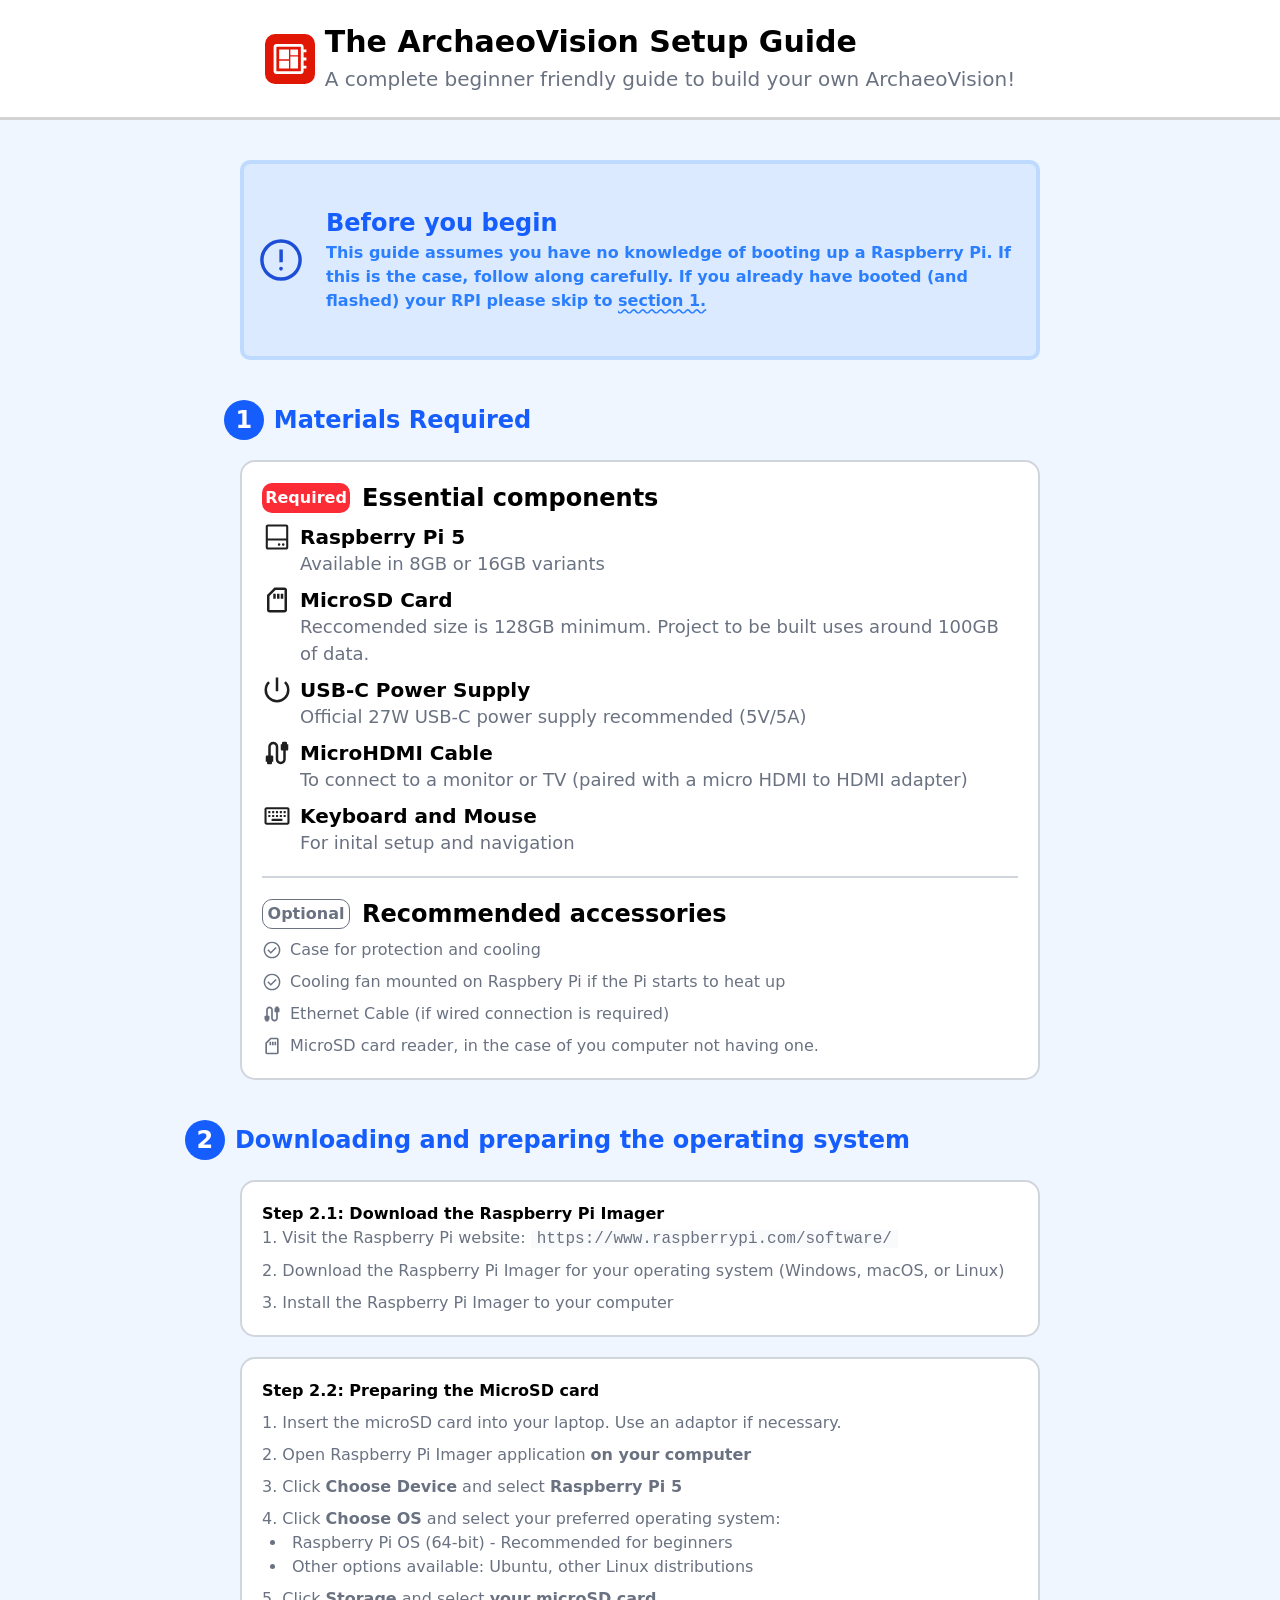
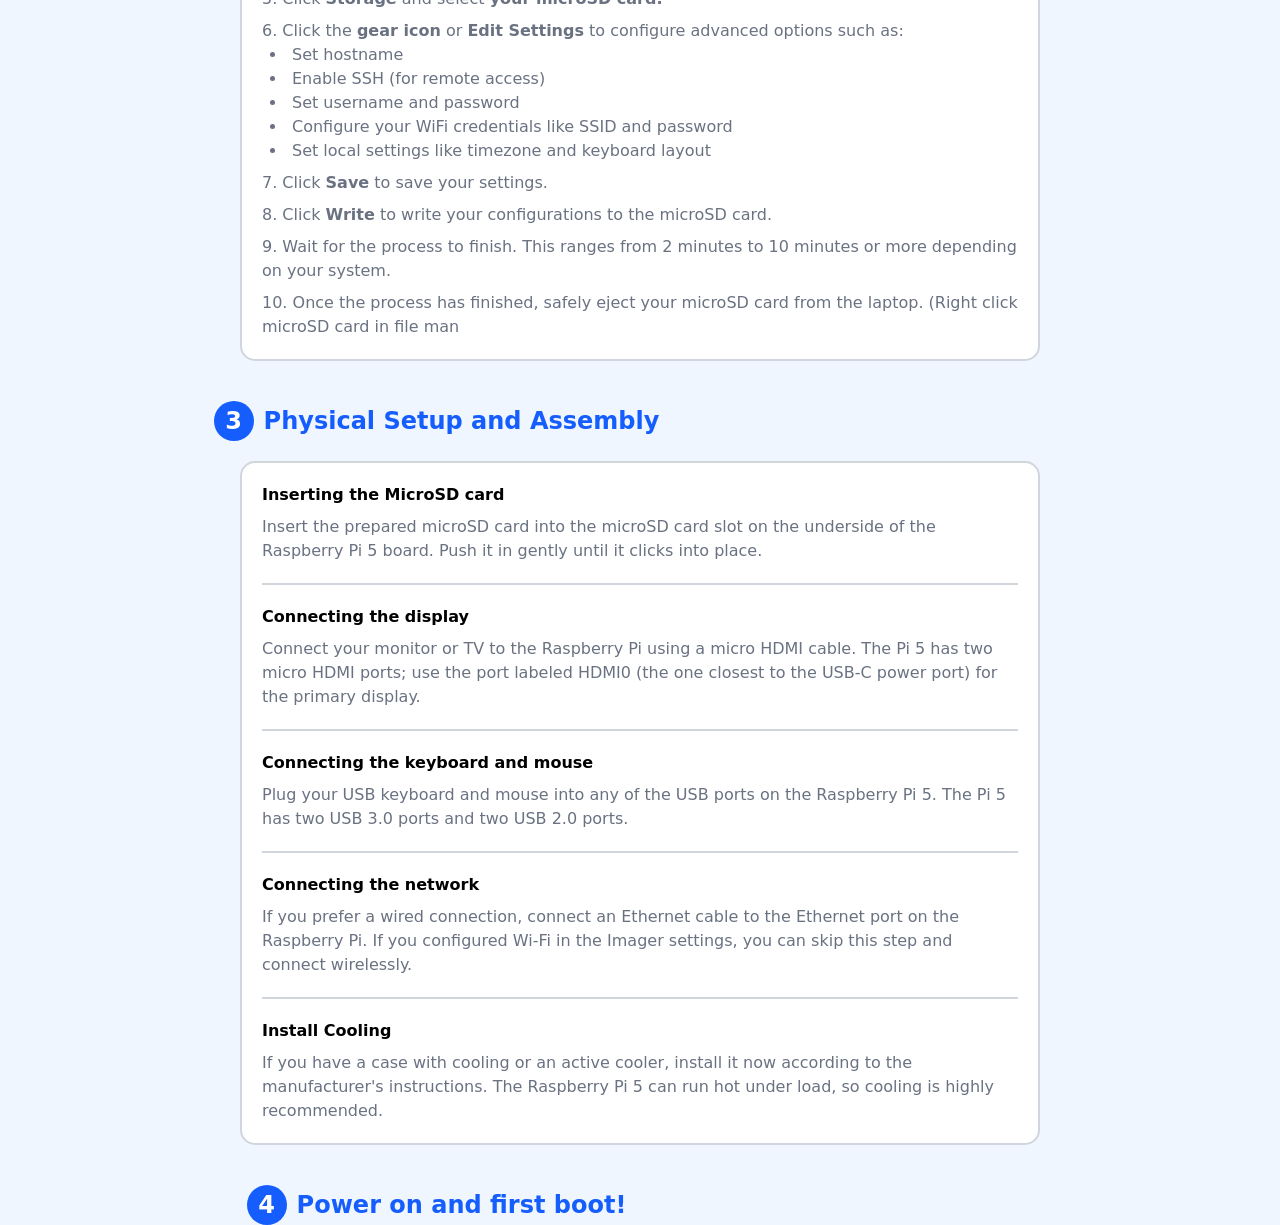
==== index.html @ 7b5d8ba5 "step 2 and 3 finished" ====
<!DOCTYPE html>
<html lang="en">
<head>
    <meta charset="UTF-8">
    <meta name="viewport" content="width=device-width, initial-scale=1.0">
    <title>RPI Setup Guide</title>
    <link rel="stylesheet" href="./output.css">
</head>
<body class="m-0 box-border bg-blue-50">
   <div class="flex flex-row gap-2.5 items-center justify-center bg-white shadow-group h-30">
        <div class="flex flex-row gap-2.5">
            <div class="icon">
                <svg xmlns="http://www.w3.org/2000/svg" height="40px" viewBox="0 -960 960 960" width="40px" fill="white"><path d="M153.33-120q-27 0-46.83-19.83-19.83-19.84-19.83-46.84v-586.66q0-27 19.83-46.84Q126.33-840 153.33-840H740q27 0 46.83 19.83 19.84 19.84 19.84 46.84v66.66h66.66V-640h-66.66v126.67h66.66v66.66h-66.66V-320h66.66v66.67h-66.66v66.66q0 27-19.84 46.84Q767-120 740-120H153.33Zm0-66.67H740v-586.66H153.33v586.66ZM220-253.33h235.33V-440H220v186.67Zm268.67-317.34h184.66v-136H488.67v136ZM220-473.33h235.33v-233.34H220v233.34Zm268.67 220h184.66v-284H488.67v284Zm-335.34-520v586.66-586.66Z"/></svg>
            </div>
            <div class="flex-col gap-0">
                <h1 class="mb-1.25 font-bold text-2xl md:text-3xl ">The ArchaeoVision Setup Guide</h1>
                <h3 class="text-gray-500 md:text-xl text-lg">A complete beginner friendly guide to build your own ArchaeoVision!</h3>
            </div>
        </div>
   </div>
   <div class="flex flex-col items-center ml-auto mr-auto mt-10" >
        <div class="bg-blue-100 md:w-200 w-175 h-50 border-blue-200 border-4 rounded-[10px] flex flex-col justify-center pl-3 pr-3">
            <div class="flex flex-row gap-5">
                <div class="flex flex-col items-center justify-center">
                    <svg xmlns="http://www.w3.org/2000/svg" height="50px" viewBox="0 -960 960 960" width="50px" fill="#1d4ed8"><path d="M505.17-290.15q10.16-10.16 10.16-25.17 0-15.01-10.15-25.18-10.16-10.17-25.17-10.17-15.01 0-25.18 10.16-10.16 10.15-10.16 25.17 0 15.01 10.15 25.17Q464.98-280 479.99-280q15.01 0 25.18-10.15Zm-56.5-145.18h66.66V-684h-66.66v248.67ZM480.18-80q-82.83 0-155.67-31.5-72.84-31.5-127.18-85.83Q143-251.67 111.5-324.56T80-480.33q0-82.88 31.5-155.78Q143-709 197.33-763q54.34-54 127.23-85.5T480.33-880q82.88 0 155.78 31.5Q709-817 763-763t85.5 127Q880-563 880-480.18q0 82.83-31.5 155.67Q817-251.67 763-197.46q-54 54.21-127 85.84Q563-80 480.18-80Zm.15-66.67q139 0 236-97.33t97-236.33q0-139-96.87-236-96.88-97-236.46-97-138.67 0-236 96.87-97.33 96.88-97.33 236.46 0 138.67 97.33 236 97.33 97.33 236.33 97.33ZM480-480Z"/></svg>   
                </div>
                <div class="flex flex-col gap-0.5">
                    <p class="font-bold text-blue-600 md:text-2xl text-xl text-left">Before you begin</p>
                    <p class="font-semibold text-blue-500 ">This guide assumes you have no knowledge of booting up a Raspberry Pi. If this is the case, follow along carefully. If you already have booted (and flashed) your RPI please skip to <span class="underline decoration-wavy underline-offset-2 hover:underline-offset-8 scale-100 hover:scale-110 transition-all duration-300 ease-in-out inline-block">section 1.</span></p>
                </div>
            </div>
        </div>
    </div>
    <div class="flex flex-col  ml-auto mr-auto items-center mt-10">
        <div class="flex-row flex items-center gap-2.5 md:mr-[525px]">
            <div class="bg-blue-600 rounded-full w-10 h-10 text-center flex flex-row justify-center items-center">
                <p class="text-white font-bold md:text-2xl text-xl">1</p>
            </div>
            <p class="text-blue-600 font-bold md:text-2xl text-xl">Materials Required</p>
        </div>
        <div class="bg-white md:w-200 h-auto w-175 border-gray-300 border-2 rounded-[15px] mt-5 p-5">
            <div class="flex flex-row gap-3 items-center">
                <div class="bg-red-500 w-22 h-7.5 text-white font-bold rounded-[10px] items-center justify-center flex">
                    Required
                </div>
                <p class="font-bold md:text-2xl text-xl">Essential components</p>
            </div>
            <div class="flex flex-col gap-2 mt-2">
                <div class="flex flex-row gap-2">
                    <div class="flex">
                        <svg xmlns="http://www.w3.org/2000/svg" height="30px" viewBox="0 -960 960 960" width="30px" fill="#1f1f1f"><path d="M546.67-200q17 0 28.5-11.5t11.5-28.5q0-17-11.5-28.5t-28.5-11.5q-17 0-28.5 11.5t-11.5 28.5q0 17 11.5 28.5t28.5 11.5ZM680-200q17 0 28.5-11.5T720-240q0-17-11.5-28.5T680-280q-17 0-28.5 11.5T640-240q0 17 11.5 28.5T680-200ZM120-433.33v-380q0-27 19.83-46.84Q159.67-880 186.67-880h586.66q27 0 46.84 19.83Q840-840.33 840-813.33v380h-66.67v-380H186.67v380H120Zm66.67 66.66v220h586.66v-220H186.67Zm0 286.67q-27 0-46.84-19.83Q120-119.67 120-146.67v-286.66h720v286.66q0 27-19.83 46.84Q800.33-80 773.33-80H186.67Zm0-353.33h586.66-586.66Zm0 66.66h586.66-586.66Z"/></svg>
                    </div>
                    <div class="flex flex-col gap-2">
                        <p class="mat-list-name">Raspberry Pi 5</p>
                        <p class="mat-list-desc">Available in 8GB or 16GB variants</p>
                    </div>
                </div>
                <div class="flex flex-row gap-2">
                    <div class="flex">
                        <svg xmlns="http://www.w3.org/2000/svg" height="30px" viewBox="0 -960 960 960" width="30px" fill="#1f1f1f"><path d="M360-520h80v-160h-80v160Zm120 0h80v-160h-80v160Zm120 0h80v-160h-80v160ZM240-80q-33 0-56.5-23.5T160-160v-480l240-240h320q33 0 56.5 23.5T800-800v640q0 33-23.5 56.5T720-80H240Zm0-80h480v-640H434L240-606v446Zm0 0h480-480Z"/></svg>
                    </div>
                    <div class="flex flex-col gap-2">
                        <p class="mat-list-name">MicroSD Card</p>
                        <p class="mat-list-desc">Reccomended size is 128GB minimum. Project to be built uses around 100GB of data.</p>
                    </div>
                </div>
                <div class="flex flex-row gap-2">
                    <div class="flex ">
                        <svg xmlns="http://www.w3.org/2000/svg" height="30px" viewBox="0 -960 960 960" width="30px" fill="#1f1f1f"><path d="M480-80q-83 0-156-31.5T197-197q-54-54-85.5-127T80-480q0-84 31.5-156.5T197-763l56 56q-44 44-68.5 102T160-480q0 134 93 227t227 93q134 0 227-93t93-227q0-67-24.5-125T707-707l56-56q54 54 85.5 126.5T880-480q0 83-31.5 156T763-197q-54 54-127 85.5T480-80Zm-40-360v-440h80v440h-80Z"/></svg>
                    </div>
                    <div class="flex flex-col gap-2">
                        <p class="mat-list-name">USB-C Power Supply</p>
                        <p class="mat-list-desc">Official 27W USB-C power supply recommended (5V/5A)</p>
                    </div>
                </div>
                <div class="flex flex-row gap-2">
                    <div class="flex">
                        <svg xmlns="http://www.w3.org/2000/svg" height="30px" viewBox="0 -960 960 960" width="30px" fill="#1f1f1f"><path d="M200-120q-17 0-28.5-11.5T160-160v-40h-40v-160q0-17 11.5-28.5T160-400h40v-280q0-66 47-113t113-47q66 0 113 47t47 113v400q0 33 23.5 56.5T600-200q33 0 56.5-23.5T680-280v-280h-40q-17 0-28.5-11.5T600-600v-160h40v-40q0-17 11.5-28.5T680-840h80q17 0 28.5 11.5T800-800v40h40v160q0 17-11.5 28.5T800-560h-40v280q0 66-47 113t-113 47q-66 0-113-47t-47-113v-400q0-33-23.5-56.5T360-760q-33 0-56.5 23.5T280-680v280h40q17 0 28.5 11.5T360-360v160h-40v40q0 17-11.5 28.5T280-120h-80Z"/></svg>
                    </div>
                    <div class="flex flex-col gap-2">
                        <p class="mat-list-name">MicroHDMI Cable</p>
                        <p class="mat-list-desc">To connect to a monitor or TV (paired with a micro HDMI to HDMI adapter)</p>
                    </div>
                </div>
                <div class="flex flex-row gap-2">
                    <div class="flex">
                        <svg xmlns="http://www.w3.org/2000/svg" height="30px" viewBox="0 -960 960 960" width="30px" fill="#1f1f1f"><path d="M146.67-200q-27 0-46.84-20.17Q80-240.33 80-266.67v-426.66q0-27 19.83-46.84Q119.67-760 146.67-760h666.66q27 0 46.84 19.83Q880-720.33 880-693.33v426.66q0 26.34-19.83 46.5Q840.33-200 813.33-200H146.67Zm0-66.67h666.66v-426.66H146.67v426.66Zm160-56.66h346.66V-390H306.67v66.67ZM202-446.67h66.67v-66.66H202v66.66Zm122.67 0h66.66v-66.66h-66.66v66.66Zm122 0h66.66v-66.66h-66.66v66.66Zm122.66 0H636v-66.66h-66.67v66.66Zm122 0H758v-66.66h-66.67v66.66ZM202-570h66.67v-66.67H202V-570Zm122.67 0h66.66v-66.67h-66.66V-570Zm122 0h66.66v-66.67h-66.66V-570Zm122.66 0H636v-66.67h-66.67V-570Zm122 0H758v-66.67h-66.67V-570ZM146.67-266.67v-426.66 426.66Z"/></svg>
                    </div>
                    <div class="flex flex-col gap-2">
                        <p class="mat-list-name">Keyboard and Mouse</p>
                        <p class="mat-list-desc">For inital setup and navigation</p>
                    </div>
                </div>
            </div>
            <hr class="mt-5 border-solid border-gray-300 border">
            <div class="flex flex-row gap-3 items-center mt-5">
                <div class="bg-white w-22 h-7.5 text-gray-500 font-semibold rounded-[10px] items-center justify-center flex border-[1.5px] border-solid border-gray-500">
                    Optional
                </div>   
                <p class="font-bold md:text-2xl text-xl">Recommended accessories</p>
            </div>
            <div class="flex flex-col gap-2 mt-2">
                <div class="flex flex-row gap-2">
                    <div class="flex justify-center items-center">
                        <svg xmlns="http://www.w3.org/2000/svg" height="20px" viewBox="0 -960 960 960" width="20px" fill="#6a7282"><path d="M422-297.33 704.67-580l-49.34-48.67L422-395.33l-118-118-48.67 48.66L422-297.33ZM480-80q-82.33 0-155.33-31.5-73-31.5-127.34-85.83Q143-251.67 111.5-324.67T80-480q0-83 31.5-156t85.83-127q54.34-54 127.34-85.5T480-880q83 0 156 31.5T763-763q54 54 85.5 127T880-480q0 82.33-31.5 155.33-31.5 73-85.5 127.34Q709-143 636-111.5T480-80Zm0-66.67q139.33 0 236.33-97.33t97-236q0-139.33-97-236.33t-236.33-97q-138.67 0-236 97-97.33 97-97.33 236.33 0 138.67 97.33 236 97.33 97.33 236 97.33ZM480-480Z"/></svg>
                    </div>
                    <p class="font-medium text-gray-500">Case for protection and cooling</p>
                </div>
                <div class="flex flex-row gap-2">
                    <div class="flex justify-center items-center">
                        <svg xmlns="http://www.w3.org/2000/svg" height="20px" viewBox="0 -960 960 960" width="20px" fill="#6a7282"><path d="M422-297.33 704.67-580l-49.34-48.67L422-395.33l-118-118-48.67 48.66L422-297.33ZM480-80q-82.33 0-155.33-31.5-73-31.5-127.34-85.83Q143-251.67 111.5-324.67T80-480q0-83 31.5-156t85.83-127q54.34-54 127.34-85.5T480-880q83 0 156 31.5T763-763q54 54 85.5 127T880-480q0 82.33-31.5 155.33-31.5 73-85.5 127.34Q709-143 636-111.5T480-80Zm0-66.67q139.33 0 236.33-97.33t97-236q0-139.33-97-236.33t-236.33-97q-138.67 0-236 97-97.33 97-97.33 236.33 0 138.67 97.33 236 97.33 97.33 236 97.33ZM480-480Z"/></svg>
                    </div>
                    <p class="font-medium text-gray-500">Cooling fan mounted on Raspbery Pi if the Pi starts to heat up</p>
                </div>
                <div class="flex flex-row gap-2">
                    <div class="flex justify-center items-center">
                        <svg xmlns="http://www.w3.org/2000/svg" height="20px" viewBox="0 -960 960 960" width="20px" fill="#6a7282"><path d="M200-120q-17 0-28.5-11.5T160-160v-40h-40v-160q0-17 11.5-28.5T160-400h40v-280q0-66 47-113t113-47q66 0 113 47t47 113v400q0 33 23.5 56.5T600-200q33 0 56.5-23.5T680-280v-280h-40q-17 0-28.5-11.5T600-600v-160h40v-40q0-17 11.5-28.5T680-840h80q17 0 28.5 11.5T800-800v40h40v160q0 17-11.5 28.5T800-560h-40v280q0 66-47 113t-113 47q-66 0-113-47t-47-113v-400q0-33-23.5-56.5T360-760q-33 0-56.5 23.5T280-680v280h40q17 0 28.5 11.5T360-360v160h-40v40q0 17-11.5 28.5T280-120h-80Z"/></svg>
                    </div>
                    <p class="font-medium text-gray-500">Ethernet Cable (if wired connection is required)</p>
                </div>
                <div class="flex flex-row gap-2">
                    <div class="flex justify-center items-center">
                        <svg xmlns="http://www.w3.org/2000/svg" height="20px" viewBox="0 -960 960 960" width="20px" fill="#6a7282"><path d="M360-520h80v-160h-80v160Zm120 0h80v-160h-80v160Zm120 0h80v-160h-80v160ZM240-80q-33 0-56.5-23.5T160-160v-480l240-240h320q33 0 56.5 23.5T800-800v640q0 33-23.5 56.5T720-80H240Zm0-80h480v-640H434L240-606v446Zm0 0h480-480Z"/></svg>
                    </div>
                    <p class="font-medium text-gray-500">MicroSD card reader, in the case of you computer not having one.</p>
                </div>
            </div>
        </div>
    </div>
    <div class="flex flex-col  ml-auto mr-auto items-center mt-10">
        <div class="flex-row flex items-center gap-2.5 md:mr-[185px]">
            <div class="bg-blue-600 rounded-full w-10 h-10 text-center flex flex-row justify-center items-center">
                <p class="text-white font-bold md:text-2xl text-xl">2</p>
            </div>
            <p class="text-blue-600 font-bold md:text-2xl text-xl">Downloading and preparing the operating system</p>
        </div>
        <div class="bg-white md:w-200 w-175 h-auto border-gray-300 border-2 rounded-[15px] mt-5 p-5">
            <p class="font-bold">Step 2.1: Download the Raspberry Pi Imager</p>
            <p class="font-normal text-gray-500">
                1. Visit the Raspberry Pi website: <span class="font-normal font-mono w-auto pl-1.5 pr-1.5 bg-gray-50 rounded-[2px]">https://www.raspberrypi.com/software/</span> <br>
            </p>
            <p class="font-normal text-gray-500 mt-2">2. Download the Raspberry Pi Imager for your operating system (Windows, macOS, or Linux)</p>
            <p class="font-normal text-gray-500 mt-2">3. Install the Raspberry Pi Imager to your computer</p>
        </div>
        <div class="bg-white md:w-200 w-175 h-auto border-gray-300 border-2 rounded-[15px] mt-5 p-5">
            <p class="font-bold">Step 2.2: Preparing the MicroSD card</p>
            <p class="st">1. Insert the microSD card into your laptop. Use an adaptor if necessary.</p>
            <p class="st">2. Open Raspberry Pi Imager application <span class="font-bold">on your computer</span></p>
            <p class="st">3. Click <span class="font-bold">Choose Device</span> and select <span class="font-bold">Raspberry Pi 5</span></p>
            <p class="st">4. Click <span class="font-bold">Choose OS</span>  and select your preferred operating system: <br> <ul class="list-disc list-inside st-ul mb-0 ml-2"> <li>Raspberry Pi OS (64-bit) - Recommended for beginners</li> <li>Other options available: Ubuntu, other Linux distributions</li></ul> </p>
            <p class="st">5. Click <span class="font-bold">Storage</span> and select <span class="font-bold">your microSD card.</span> </p>
            <p class="st">6. Click the <span class="font-bold">gear icon</span> or <span class="font-bold">Edit Settings</span> to configure advanced options such as:
                <ul class="list-disc list-inside st-ul ml-2">
                    <li>Set hostname</li>
                    <li>Enable SSH (for remote access)</li>
                    <li>Set username and password</li>
                    <li>Configure your WiFi credentials like SSID and password</li>
                    <li>Set local settings like timezone and keyboard layout</li>
                </ul>
            </p>
            <p class="st">7. Click <span class="font-bold">Save</span> to save your settings.</p>
            <p class="st">8. Click <span class="font-bold">Write</span> to write your configurations to the microSD card.</p>
            <p class="st">9. Wait for the process to finish. This ranges from 2 minutes to 10 minutes or more depending on your system.</p>
            <p class="st">10. Once the process has finished, safely eject your microSD card from the laptop. (Right click microSD card in file man</p>
        </div>
    </div>
    <div class="flex flex-col  ml-auto mr-auto items-center mt-10">
        <div class="flex-row flex items-center gap-2.5 md:mr-[407px] ">
            <div class="bg-blue-600 rounded-full w-10 h-10 text-center flex flex-row justify-center items-center">
                <p class="text-white font-bold md:text-2xl text-xl">3</p>
            </div>
            <p class="text-blue-600 font-bold md:text-2xl text-xl">Physical Setup and Assembly</p>
        </div>
        <div class="bg-white md:w-200 w-175 h-auto border-gray-300 border-2 rounded-[15px] mt-5 p-5">
            <p class="font-bold">Inserting the MicroSD card</p>
            <p class="st">Insert the prepared microSD card into the microSD card slot on the underside of the Raspberry Pi 5 board. Push it in gently until it clicks into place.</p>
            <hr class="hr-d">
            <p class="font-bold mt-5">Connecting the display</p>
            <p class="st">Connect your monitor or TV to the Raspberry Pi using a micro HDMI cable. The Pi 5 has two micro HDMI ports; use the port labeled HDMI0 (the one closest to the USB-C power port) for the primary display.</p>
            <hr class="hr-d">
            <p class="font-bold mt-5">Connecting the keyboard and mouse</p>
            <p class="st">Plug your USB keyboard and mouse into any of the USB ports on the Raspberry Pi 5. The Pi 5 has two USB 3.0 ports and two USB 2.0 ports.</p>
            <hr class="hr-d">
            <p class="font-bold mt-5">Connecting the network</p>
            <p class="st">If you prefer a wired connection, connect an Ethernet cable to the Ethernet port on the Raspberry Pi. If you configured Wi-Fi in the Imager settings, you can skip this step and connect wirelessly.</p>
            <hr class="hr-d">
            <p class="font-bold mt-5">Install Cooling</p>
            <p class="st">If you have a case with cooling or an active cooler, install it now according to the manufacturer's instructions. The Raspberry Pi 5 can run hot under load, so cooling is highly recommended.</p>
        </div>
    </div>
    <div class="flex flex-col  ml-auto mr-auto items-center mt-10">
        <div class="flex-row flex items-center gap-2.5 md:mr-[407px] ">
            <div class="bg-blue-600 rounded-full w-10 h-10 text-center flex flex-row justify-center items-center">
                <p class="text-white font-bold md:text-2xl text-xl">4</p>
            </div>
            <p class="text-blue-600 font-bold md:text-2xl text-xl">Power on and first boot!</p>
        </div>
    </div>
</body>
</html>
---- output.css ----
/*! tailwindcss v4.2.2 | MIT License | https://tailwindcss.com */
@layer properties;
@layer theme, base, components, utilities;
@layer theme {
  :root, :host {
    --font-sans: ui-sans-serif, system-ui, sans-serif, "Apple Color Emoji",
      "Segoe UI Emoji", "Segoe UI Symbol", "Noto Color Emoji";
    --font-mono: ui-monospace, SFMono-Regular, Menlo, Monaco, Consolas, "Liberation Mono",
      "Courier New", monospace;
    --color-red-500: oklch(63.7% 0.237 25.331);
    --color-blue-50: oklch(97% 0.014 254.604);
    --color-blue-100: oklch(93.2% 0.032 255.585);
    --color-blue-200: oklch(88.2% 0.059 254.128);
    --color-blue-500: oklch(62.3% 0.214 259.815);
    --color-blue-600: oklch(54.6% 0.245 262.881);
    --color-gray-50: oklch(98.5% 0.002 247.839);
    --color-gray-300: oklch(87.2% 0.01 258.338);
    --color-gray-500: oklch(55.1% 0.027 264.364);
    --color-white: #fff;
    --spacing: 0.25rem;
    --text-xs: 0.75rem;
    --text-xs--line-height: calc(1 / 0.75);
    --text-lg: 1.125rem;
    --text-lg--line-height: calc(1.75 / 1.125);
    --text-xl: 1.25rem;
    --text-xl--line-height: calc(1.75 / 1.25);
    --text-2xl: 1.5rem;
    --text-2xl--line-height: calc(2 / 1.5);
    --text-3xl: 1.875rem;
    --text-3xl--line-height: calc(2.25 / 1.875);
    --font-weight-normal: 400;
    --font-weight-medium: 500;
    --font-weight-semibold: 600;
    --font-weight-bold: 700;
    --ease-in-out: cubic-bezier(0.4, 0, 0.2, 1);
    --default-transition-duration: 150ms;
    --default-transition-timing-function: cubic-bezier(0.4, 0, 0.2, 1);
    --default-font-family: var(--font-sans);
    --default-mono-font-family: var(--font-mono);
  }
}
@layer base {
  *, ::after, ::before, ::backdrop, ::file-selector-button {
    box-sizing: border-box;
    margin: 0;
    padding: 0;
    border: 0 solid;
  }
  html, :host {
    line-height: 1.5;
    -webkit-text-size-adjust: 100%;
    tab-size: 4;
    font-family: var(--default-font-family, ui-sans-serif, system-ui, sans-serif, "Apple Color Emoji", "Segoe UI Emoji", "Segoe UI Symbol", "Noto Color Emoji");
    font-feature-settings: var(--default-font-feature-settings, normal);
    font-variation-settings: var(--default-font-variation-settings, normal);
    -webkit-tap-highlight-color: transparent;
  }
  hr {
    height: 0;
    color: inherit;
    border-top-width: 1px;
  }
  abbr:where([title]) {
    -webkit-text-decoration: underline dotted;
    text-decoration: underline dotted;
  }
  h1, h2, h3, h4, h5, h6 {
    font-size: inherit;
    font-weight: inherit;
  }
  a {
    color: inherit;
    -webkit-text-decoration: inherit;
    text-decoration: inherit;
  }
  b, strong {
    font-weight: bolder;
  }
  code, kbd, samp, pre {
    font-family: var(--default-mono-font-family, ui-monospace, SFMono-Regular, Menlo, Monaco, Consolas, "Liberation Mono", "Courier New", monospace);
    font-feature-settings: var(--default-mono-font-feature-settings, normal);
    font-variation-settings: var(--default-mono-font-variation-settings, normal);
    font-size: 1em;
  }
  small {
    font-size: 80%;
  }
  sub, sup {
    font-size: 75%;
    line-height: 0;
    position: relative;
    vertical-align: baseline;
  }
  sub {
    bottom: -0.25em;
  }
  sup {
    top: -0.5em;
  }
  table {
    text-indent: 0;
    border-color: inherit;
    border-collapse: collapse;
  }
  :-moz-focusring {
    outline: auto;
  }
  progress {
    vertical-align: baseline;
  }
  summary {
    display: list-item;
  }
  ol, ul, menu {
    list-style: none;
  }
  img, svg, video, canvas, audio, iframe, embed, object {
    display: block;
    vertical-align: middle;
  }
  img, video {
    max-width: 100%;
    height: auto;
  }
  button, input, select, optgroup, textarea, ::file-selector-button {
    font: inherit;
    font-feature-settings: inherit;
    font-variation-settings: inherit;
    letter-spacing: inherit;
    color: inherit;
    border-radius: 0;
    background-color: transparent;
    opacity: 1;
  }
  :where(select:is([multiple], [size])) optgroup {
    font-weight: bolder;
  }
  :where(select:is([multiple], [size])) optgroup option {
    padding-inline-start: 20px;
  }
  ::file-selector-button {
    margin-inline-end: 4px;
  }
  ::placeholder {
    opacity: 1;
  }
  @supports (not (-webkit-appearance: -apple-pay-button))  or (contain-intrinsic-size: 1px) {
    ::placeholder {
      color: currentcolor;
      @supports (color: color-mix(in lab, red, red)) {
        color: color-mix(in oklab, currentcolor 50%, transparent);
      }
    }
  }
  textarea {
    resize: vertical;
  }
  ::-webkit-search-decoration {
    -webkit-appearance: none;
  }
  ::-webkit-date-and-time-value {
    min-height: 1lh;
    text-align: inherit;
  }
  ::-webkit-datetime-edit {
    display: inline-flex;
  }
  ::-webkit-datetime-edit-fields-wrapper {
    padding: 0;
  }
  ::-webkit-datetime-edit, ::-webkit-datetime-edit-year-field, ::-webkit-datetime-edit-month-field, ::-webkit-datetime-edit-day-field, ::-webkit-datetime-edit-hour-field, ::-webkit-datetime-edit-minute-field, ::-webkit-datetime-edit-second-field, ::-webkit-datetime-edit-millisecond-field, ::-webkit-datetime-edit-meridiem-field {
    padding-block: 0;
  }
  ::-webkit-calendar-picker-indicator {
    line-height: 1;
  }
  :-moz-ui-invalid {
    box-shadow: none;
  }
  button, input:where([type="button"], [type="reset"], [type="submit"]), ::file-selector-button {
    appearance: button;
  }
  ::-webkit-inner-spin-button, ::-webkit-outer-spin-button {
    height: auto;
  }
  [hidden]:where(:not([hidden="until-found"])) {
    display: none !important;
  }
}
@layer utilities {
  .m-0 {
    margin: calc(var(--spacing) * 0);
  }
  .mt-0\.5 {
    margin-top: calc(var(--spacing) * 0.5);
  }
  .mt-2 {
    margin-top: calc(var(--spacing) * 2);
  }
  .mt-5 {
    margin-top: calc(var(--spacing) * 5);
  }
  .mt-10 {
    margin-top: calc(var(--spacing) * 10);
  }
  .mr-auto {
    margin-right: auto;
  }
  .mb-0 {
    margin-bottom: calc(var(--spacing) * 0);
  }
  .mb-1\.25 {
    margin-bottom: calc(var(--spacing) * 1.25);
  }
  .ml-2 {
    margin-left: calc(var(--spacing) * 2);
  }
  .ml-auto {
    margin-left: auto;
  }
  .box-border {
    box-sizing: border-box;
  }
  .flex {
    display: flex;
  }
  .inline-block {
    display: inline-block;
  }
  .h-7\.5 {
    height: calc(var(--spacing) * 7.5);
  }
  .h-10 {
    height: calc(var(--spacing) * 10);
  }
  .h-30 {
    height: calc(var(--spacing) * 30);
  }
  .h-50 {
    height: calc(var(--spacing) * 50);
  }
  .h-auto {
    height: auto;
  }
  .w-10 {
    width: calc(var(--spacing) * 10);
  }
  .w-22 {
    width: calc(var(--spacing) * 22);
  }
  .w-175 {
    width: calc(var(--spacing) * 175);
  }
  .w-auto {
    width: auto;
  }
  .scale-100 {
    --tw-scale-x: 100%;
    --tw-scale-y: 100%;
    --tw-scale-z: 100%;
    scale: var(--tw-scale-x) var(--tw-scale-y);
  }
  .list-inside {
    list-style-position: inside;
  }
  .list-disc {
    list-style-type: disc;
  }
  .flex-col {
    flex-direction: column;
  }
  .flex-row {
    flex-direction: row;
  }
  .items-center {
    align-items: center;
  }
  .justify-center {
    justify-content: center;
  }
  .gap-0 {
    gap: calc(var(--spacing) * 0);
  }
  .gap-0\.5 {
    gap: calc(var(--spacing) * 0.5);
  }
  .gap-2 {
    gap: calc(var(--spacing) * 2);
  }
  .gap-2\.5 {
    gap: calc(var(--spacing) * 2.5);
  }
  .gap-3 {
    gap: calc(var(--spacing) * 3);
  }
  .gap-5 {
    gap: calc(var(--spacing) * 5);
  }
  .rounded-\[2px\] {
    border-radius: 2px;
  }
  .rounded-\[10px\] {
    border-radius: 10px;
  }
  .rounded-\[15px\] {
    border-radius: 15px;
  }
  .rounded-full {
    border-radius: calc(infinity * 1px);
  }
  .border {
    border-style: var(--tw-border-style);
    border-width: 1px;
  }
  .border-2 {
    border-style: var(--tw-border-style);
    border-width: 2px;
  }
  .border-4 {
    border-style: var(--tw-border-style);
    border-width: 4px;
  }
  .border-\[1\.5px\] {
    border-style: var(--tw-border-style);
    border-width: 1.5px;
  }
  .border-solid {
    --tw-border-style: solid;
    border-style: solid;
  }
  .border-blue-200 {
    border-color: var(--color-blue-200);
  }
  .border-gray-300 {
    border-color: var(--color-gray-300);
  }
  .border-gray-500 {
    border-color: var(--color-gray-500);
  }
  .bg-blue-50 {
    background-color: var(--color-blue-50);
  }
  .bg-blue-100 {
    background-color: var(--color-blue-100);
  }
  .bg-blue-600 {
    background-color: var(--color-blue-600);
  }
  .bg-gray-50 {
    background-color: var(--color-gray-50);
  }
  .bg-red-500 {
    background-color: var(--color-red-500);
  }
  .bg-white {
    background-color: var(--color-white);
  }
  .p-5 {
    padding: calc(var(--spacing) * 5);
  }
  .pr-1\.5 {
    padding-right: calc(var(--spacing) * 1.5);
  }
  .pr-3 {
    padding-right: calc(var(--spacing) * 3);
  }
  .pl-1\.5 {
    padding-left: calc(var(--spacing) * 1.5);
  }
  .pl-3 {
    padding-left: calc(var(--spacing) * 3);
  }
  .text-center {
    text-align: center;
  }
  .text-left {
    text-align: left;
  }
  .font-mono {
    font-family: var(--font-mono);
  }
  .text-2xl {
    font-size: var(--text-2xl);
    line-height: var(--tw-leading, var(--text-2xl--line-height));
  }
  .text-lg {
    font-size: var(--text-lg);
    line-height: var(--tw-leading, var(--text-lg--line-height));
  }
  .text-xl {
    font-size: var(--text-xl);
    line-height: var(--tw-leading, var(--text-xl--line-height));
  }
  .text-xs {
    font-size: var(--text-xs);
    line-height: var(--tw-leading, var(--text-xs--line-height));
  }
  .font-bold {
    --tw-font-weight: var(--font-weight-bold);
    font-weight: var(--font-weight-bold);
  }
  .font-medium {
    --tw-font-weight: var(--font-weight-medium);
    font-weight: var(--font-weight-medium);
  }
  .font-normal {
    --tw-font-weight: var(--font-weight-normal);
    font-weight: var(--font-weight-normal);
  }
  .font-semibold {
    --tw-font-weight: var(--font-weight-semibold);
    font-weight: var(--font-weight-semibold);
  }
  .text-blue-500 {
    color: var(--color-blue-500);
  }
  .text-blue-600 {
    color: var(--color-blue-600);
  }
  .text-gray-500 {
    color: var(--color-gray-500);
  }
  .text-white {
    color: var(--color-white);
  }
  .underline {
    text-decoration-line: underline;
  }
  .decoration-wavy {
    text-decoration-style: wavy;
  }
  .underline-offset-2 {
    text-underline-offset: 2px;
  }
  .transition-all {
    transition-property: all;
    transition-timing-function: var(--tw-ease, var(--default-transition-timing-function));
    transition-duration: var(--tw-duration, var(--default-transition-duration));
  }
  .duration-300 {
    --tw-duration: 300ms;
    transition-duration: 300ms;
  }
  .ease-in-out {
    --tw-ease: var(--ease-in-out);
    transition-timing-function: var(--ease-in-out);
  }
  .hover\:scale-110 {
    &:hover {
      @media (hover: hover) {
        --tw-scale-x: 110%;
        --tw-scale-y: 110%;
        --tw-scale-z: 110%;
        scale: var(--tw-scale-x) var(--tw-scale-y);
      }
    }
  }
  .hover\:underline-offset-8 {
    &:hover {
      @media (hover: hover) {
        text-underline-offset: 8px;
      }
    }
  }
  .md\:mr-\[185px\] {
    @media (width >= 48rem) {
      margin-right: 185px;
    }
  }
  .md\:mr-\[200px\] {
    @media (width >= 48rem) {
      margin-right: 200px;
    }
  }
  .md\:mr-\[407px\] {
    @media (width >= 48rem) {
      margin-right: 407px;
    }
  }
  .md\:mr-\[410px\] {
    @media (width >= 48rem) {
      margin-right: 410px;
    }
  }
  .md\:mr-\[425px\] {
    @media (width >= 48rem) {
      margin-right: 425px;
    }
  }
  .md\:mr-\[430px\] {
    @media (width >= 48rem) {
      margin-right: 430px;
    }
  }
  .md\:mr-\[450px\] {
    @media (width >= 48rem) {
      margin-right: 450px;
    }
  }
  .md\:mr-\[463px\] {
    @media (width >= 48rem) {
      margin-right: 463px;
    }
  }
  .md\:mr-\[525px\] {
    @media (width >= 48rem) {
      margin-right: 525px;
    }
  }
  .md\:w-200 {
    @media (width >= 48rem) {
      width: calc(var(--spacing) * 200);
    }
  }
  .md\:text-2xl {
    @media (width >= 48rem) {
      font-size: var(--text-2xl);
      line-height: var(--tw-leading, var(--text-2xl--line-height));
    }
  }
  .md\:text-3xl {
    @media (width >= 48rem) {
      font-size: var(--text-3xl);
      line-height: var(--tw-leading, var(--text-3xl--line-height));
    }
  }
  .md\:text-xl {
    @media (width >= 48rem) {
      font-size: var(--text-xl);
      line-height: var(--tw-leading, var(--text-xl--line-height));
    }
  }
}
@layer components {
  * {
    font-family: system-ui, -apple-system, BlinkMacSystemFont, 'Segoe UI', Roboto, Oxygen, Ubuntu, Cantarell, 'Open Sans', 'Helvetica Neue', sans-serif;
  }
  .icon {
    background: hsla(5, 96%, 45%, 1);
    margin-bottom: 23px;
    display: flex;
    width: 50px;
    height: 50px;
    justify-content: center;
    align-items: center;
    margin-top: auto;
    margin-bottom: auto;
    border-radius: 10px;
  }
  .shadow-group {
    border-bottom: 3px solid;
    border-color: lightgray;
  }
  .mat-list-name {
    font-weight: 600;
    font-size: 20px;
  }
  .mat-list-desc {
    color: #6a7282;
    font-size: 18px;
    margin-top: -10px;
  }
  .st {
    margin-top: calc(var(--spacing) * 2);
    --tw-font-weight: var(--font-weight-normal);
    font-weight: var(--font-weight-normal);
    color: var(--color-gray-500);
  }
  .st-ul {
    --tw-font-weight: var(--font-weight-normal);
    font-weight: var(--font-weight-normal);
    color: var(--color-gray-500);
  }
  .hr-d {
    margin-top: calc(var(--spacing) * 5);
    border-style: var(--tw-border-style);
    border-width: 1px;
    --tw-border-style: solid;
    border-style: solid;
    border-color: var(--color-gray-300);
  }
}
@property --tw-scale-x {
  syntax: "*";
  inherits: false;
  initial-value: 1;
}
@property --tw-scale-y {
  syntax: "*";
  inherits: false;
  initial-value: 1;
}
@property --tw-scale-z {
  syntax: "*";
  inherits: false;
  initial-value: 1;
}
@property --tw-border-style {
  syntax: "*";
  inherits: false;
  initial-value: solid;
}
@property --tw-font-weight {
  syntax: "*";
  inherits: false;
}
@property --tw-duration {
  syntax: "*";
  inherits: false;
}
@property --tw-ease {
  syntax: "*";
  inherits: false;
}
@layer properties {
  @supports ((-webkit-hyphens: none) and (not (margin-trim: inline))) or ((-moz-orient: inline) and (not (color:rgb(from red r g b)))) {
    *, ::before, ::after, ::backdrop {
      --tw-scale-x: 1;
      --tw-scale-y: 1;
      --tw-scale-z: 1;
      --tw-border-style: solid;
      --tw-font-weight: initial;
      --tw-duration: initial;
      --tw-ease: initial;
    }
  }
}
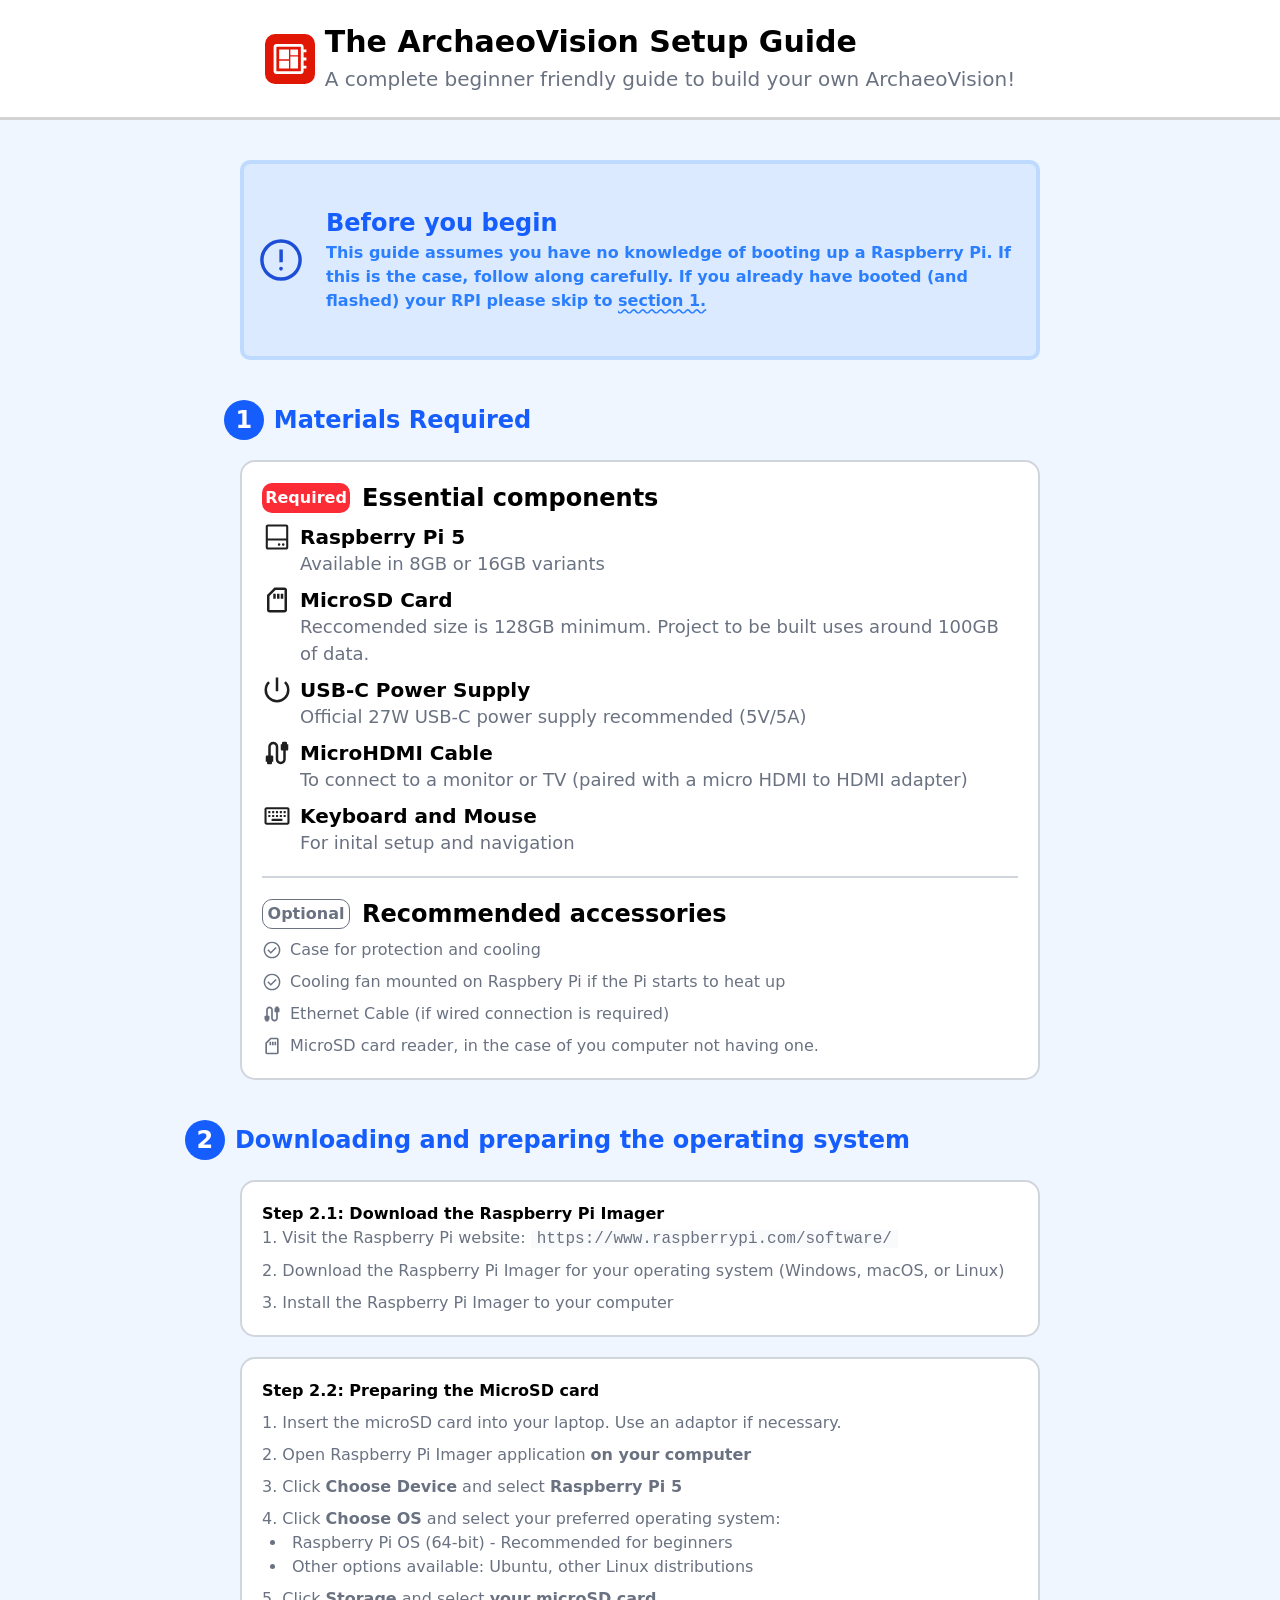
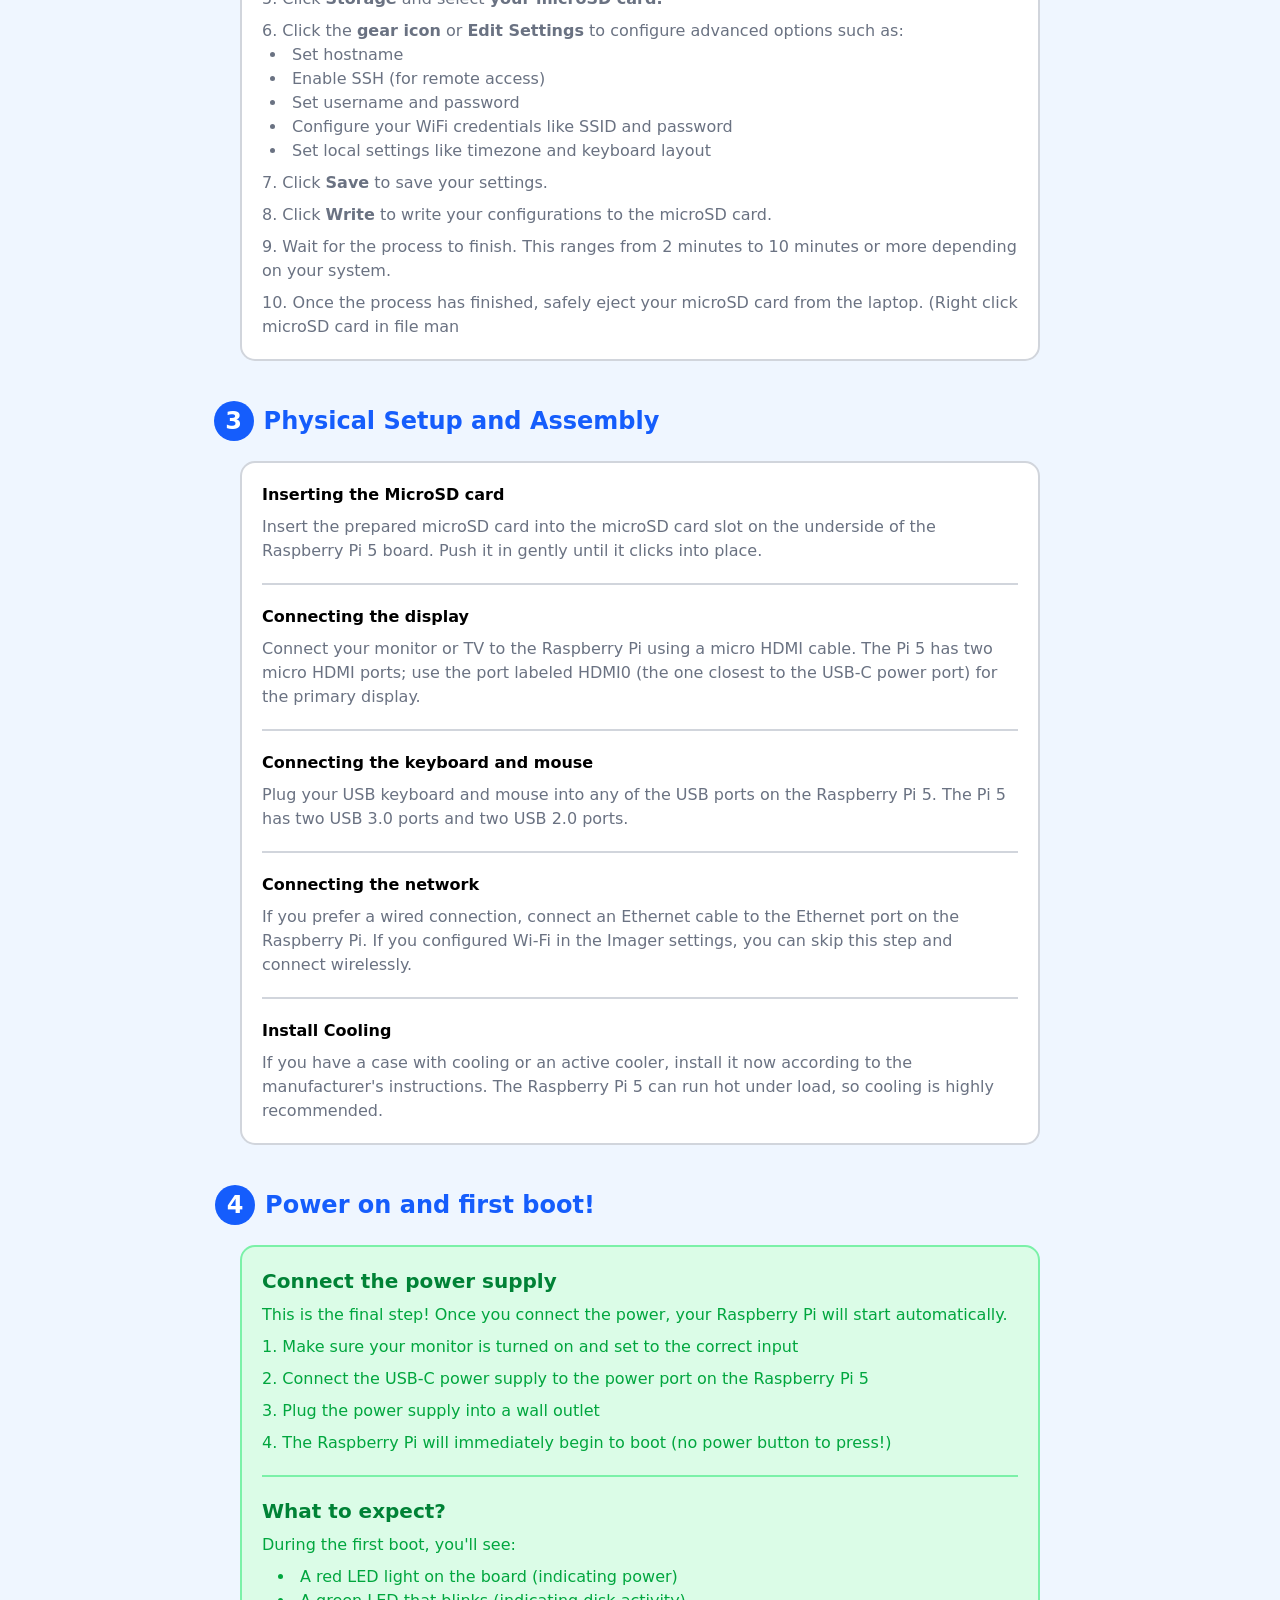
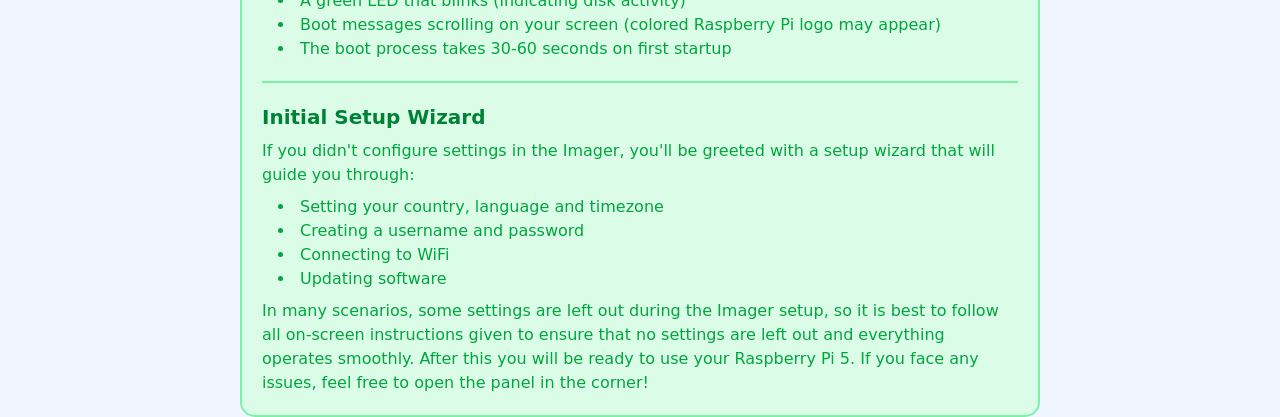
==== commit f79a7a3e: "power on and first boot guide added" ====
--- a/index.html
+++ b/index.html
@@ -189,11 +189,40 @@
         </div>
     </div>
     <div class="flex flex-col  ml-auto mr-auto items-center mt-10">
-        <div class="flex-row flex items-center gap-2.5 md:mr-[407px] ">
+        <div class="flex-row flex items-center gap-2.5 md:mr-[470px] ">
             <div class="bg-blue-600 rounded-full w-10 h-10 text-center flex flex-row justify-center items-center">
                 <p class="text-white font-bold md:text-2xl text-xl">4</p>
             </div>
             <p class="text-blue-600 font-bold md:text-2xl text-xl">Power on and first boot!</p>
+        </div>
+        <div class="bg-green-100 md:w-200 w-175 h-auto border-green-300 border-2 rounded-[15px] mt-5 p-5">
+            <p class="font-bold text-green-700 text-xl">Connect the power supply</p>
+            <p class="st-g">This is the final step! Once you connect the power, your Raspberry Pi will start automatically.</p>
+            <p class="st-g">1. Make sure your monitor is turned on and set to the correct input</p>
+            <p class="st-g">2. Connect the USB-C power supply to the power port on the Raspberry Pi 5</p>
+            <p class="st-g">3. Plug the power supply into a wall outlet</p>
+            <p class="st-g">4. The Raspberry Pi will immediately begin to boot (no power button to press!)</p>
+            <hr class="hr-g">
+            <p class="font-bold text-green-700 text-xl mt-5">What to expect?</p>
+            <p class="st-g">During the first boot, you'll see:</p>
+            <ul class="st-g list-disc list-inside ml-4">     
+                <li>A red LED light on the board (indicating power)</li>
+                <li>A green LED that blinks (indicating disk activity)</li>
+                <li>Boot messages scrolling on your screen (colored Raspberry Pi logo may appear)</li>
+                <li>The boot process takes 30-60 seconds on first startup</li>
+            </ul>
+            <hr class="hr-g">
+            <p class="font-bold text-green-700 text-xl mt-5">Initial Setup Wizard</p>
+            <p class="st-g">If you didn't configure settings in the Imager, you'll be greeted with a setup wizard that will guide you through:</p>
+            <ul class="st-g list-disc list-inside ml-4">
+                <li>Setting your country, language and timezone</li>
+                <li>Creating a username and password</li>
+                <li>Connecting to WiFi</li>
+                <li>Updating software</li>
+            </ul>
+            <p class="st-g">In many scenarios, some settings are left out during the Imager setup, so it is best to follow all on-screen instructions given to ensure that no settings are left out and everything operates smoothly. After this you will be ready to use your Raspberry Pi 5.
+                If you face any issues, feel free to open the panel in the corner!
+            </p>
         </div>
     </div>
 </body>
--- a/output.css
+++ b/output.css
@@ -8,6 +8,11 @@
     --font-mono: ui-monospace, SFMono-Regular, Menlo, Monaco, Consolas, "Liberation Mono",
       "Courier New", monospace;
     --color-red-500: oklch(63.7% 0.237 25.331);
+    --color-green-100: oklch(96.2% 0.044 156.743);
+    --color-green-200: oklch(92.5% 0.084 155.995);
+    --color-green-300: oklch(87.1% 0.15 154.449);
+    --color-green-600: oklch(62.7% 0.194 149.214);
+    --color-green-700: oklch(52.7% 0.154 150.069);
     --color-blue-50: oklch(97% 0.014 254.604);
     --color-blue-100: oklch(93.2% 0.032 255.585);
     --color-blue-200: oklch(88.2% 0.059 254.128);
@@ -18,8 +23,6 @@
     --color-gray-500: oklch(55.1% 0.027 264.364);
     --color-white: #fff;
     --spacing: 0.25rem;
-    --text-xs: 0.75rem;
-    --text-xs--line-height: calc(1 / 0.75);
     --text-lg: 1.125rem;
     --text-lg--line-height: calc(1.75 / 1.125);
     --text-xl: 1.25rem;
@@ -188,12 +191,12 @@
   }
 }
 @layer utilities {
+  .start {
+    inset-inline-start: var(--spacing);
+  }
   .m-0 {
     margin: calc(var(--spacing) * 0);
   }
-  .mt-0\.5 {
-    margin-top: calc(var(--spacing) * 0.5);
-  }
   .mt-2 {
     margin-top: calc(var(--spacing) * 2);
   }
@@ -214,6 +217,9 @@
   }
   .ml-2 {
     margin-left: calc(var(--spacing) * 2);
+  }
+  .ml-4 {
+    margin-left: calc(var(--spacing) * 4);
   }
   .ml-auto {
     margin-left: auto;
@@ -337,6 +343,9 @@
   .border-gray-500 {
     border-color: var(--color-gray-500);
   }
+  .border-green-300 {
+    border-color: var(--color-green-300);
+  }
   .bg-blue-50 {
     background-color: var(--color-blue-50);
   }
@@ -348,6 +357,9 @@
   }
   .bg-gray-50 {
     background-color: var(--color-gray-50);
+  }
+  .bg-green-100 {
+    background-color: var(--color-green-100);
   }
   .bg-red-500 {
     background-color: var(--color-red-500);
@@ -391,10 +403,6 @@
     font-size: var(--text-xl);
     line-height: var(--tw-leading, var(--text-xl--line-height));
   }
-  .text-xs {
-    font-size: var(--text-xs);
-    line-height: var(--tw-leading, var(--text-xs--line-height));
-  }
   .font-bold {
     --tw-font-weight: var(--font-weight-bold);
     font-weight: var(--font-weight-bold);
@@ -419,6 +427,9 @@
   }
   .text-gray-500 {
     color: var(--color-gray-500);
+  }
+  .text-green-700 {
+    color: var(--color-green-700);
   }
   .text-white {
     color: var(--color-white);
@@ -467,39 +478,14 @@
       margin-right: 185px;
     }
   }
-  .md\:mr-\[200px\] {
-    @media (width >= 48rem) {
-      margin-right: 200px;
-    }
-  }
   .md\:mr-\[407px\] {
     @media (width >= 48rem) {
       margin-right: 407px;
     }
   }
-  .md\:mr-\[410px\] {
-    @media (width >= 48rem) {
-      margin-right: 410px;
-    }
-  }
-  .md\:mr-\[425px\] {
-    @media (width >= 48rem) {
-      margin-right: 425px;
-    }
-  }
-  .md\:mr-\[430px\] {
-    @media (width >= 48rem) {
-      margin-right: 430px;
-    }
-  }
-  .md\:mr-\[450px\] {
-    @media (width >= 48rem) {
-      margin-right: 450px;
-    }
-  }
-  .md\:mr-\[463px\] {
-    @media (width >= 48rem) {
-      margin-right: 463px;
+  .md\:mr-\[470px\] {
+    @media (width >= 48rem) {
+      margin-right: 470px;
     }
   }
   .md\:mr-\[525px\] {
@@ -566,6 +552,12 @@
     font-weight: var(--font-weight-normal);
     color: var(--color-gray-500);
   }
+  .st-g {
+    margin-top: calc(var(--spacing) * 2);
+    --tw-font-weight: var(--font-weight-normal);
+    font-weight: var(--font-weight-normal);
+    color: var(--color-green-600);
+  }
   .st-ul {
     --tw-font-weight: var(--font-weight-normal);
     font-weight: var(--font-weight-normal);
@@ -578,6 +570,14 @@
     --tw-border-style: solid;
     border-style: solid;
     border-color: var(--color-gray-300);
+  }
+  .hr-g {
+    margin-top: calc(var(--spacing) * 5);
+    border-style: var(--tw-border-style);
+    border-width: 1px;
+    --tw-border-style: solid;
+    border-style: solid;
+    border-color: var(--color-green-300);
   }
 }
 @property --tw-scale-x {
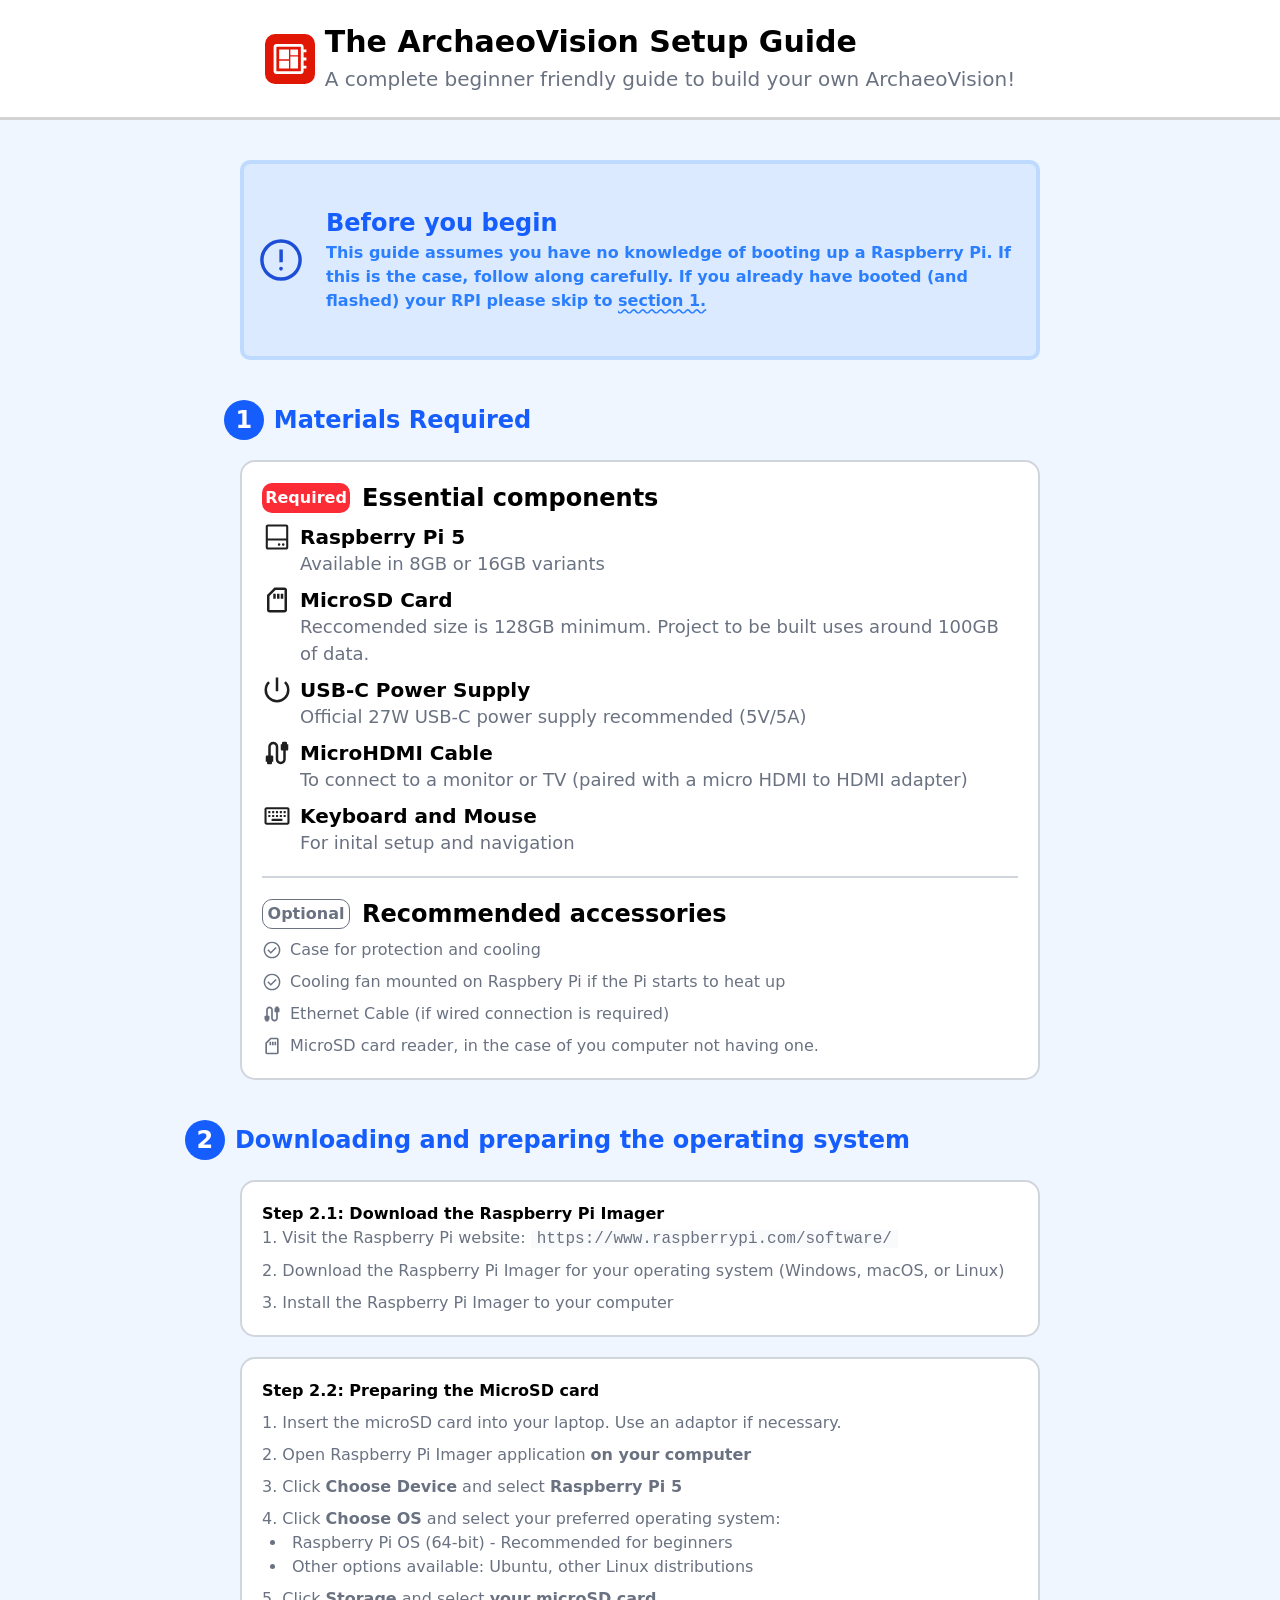
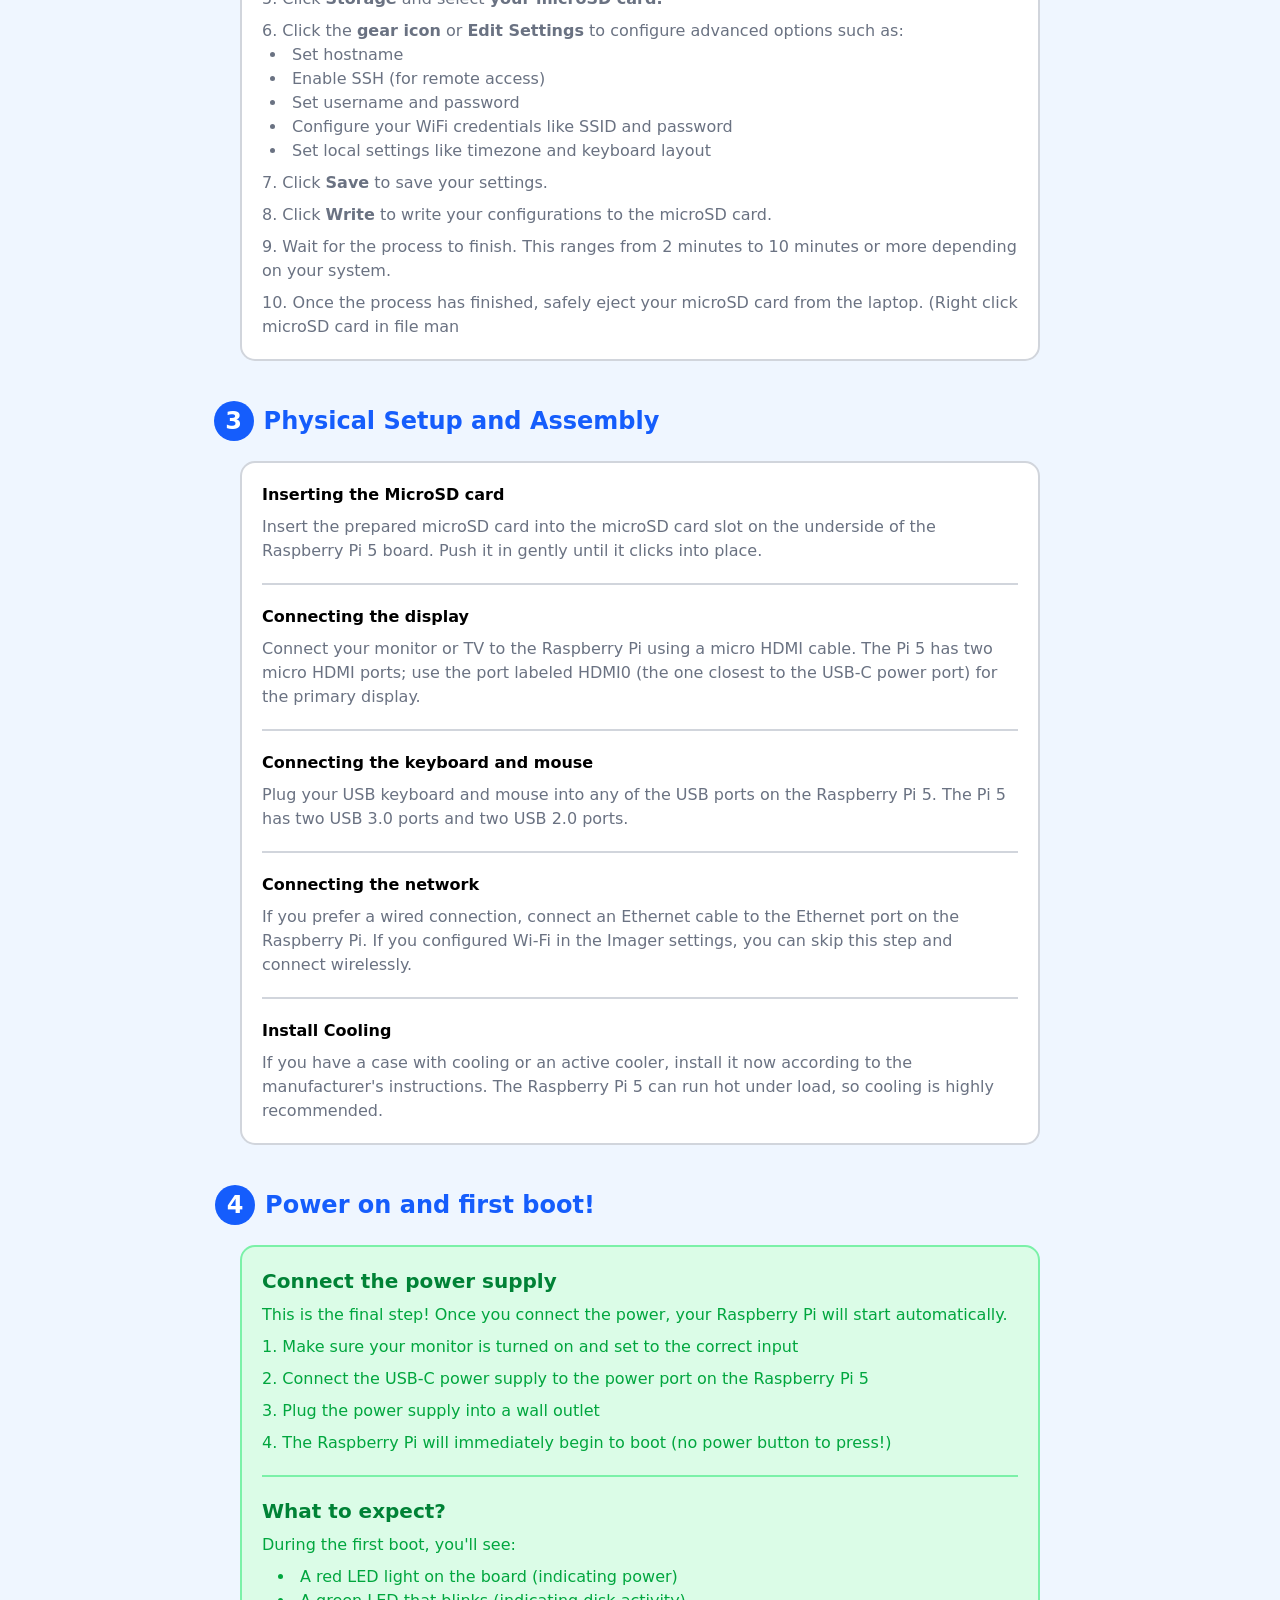
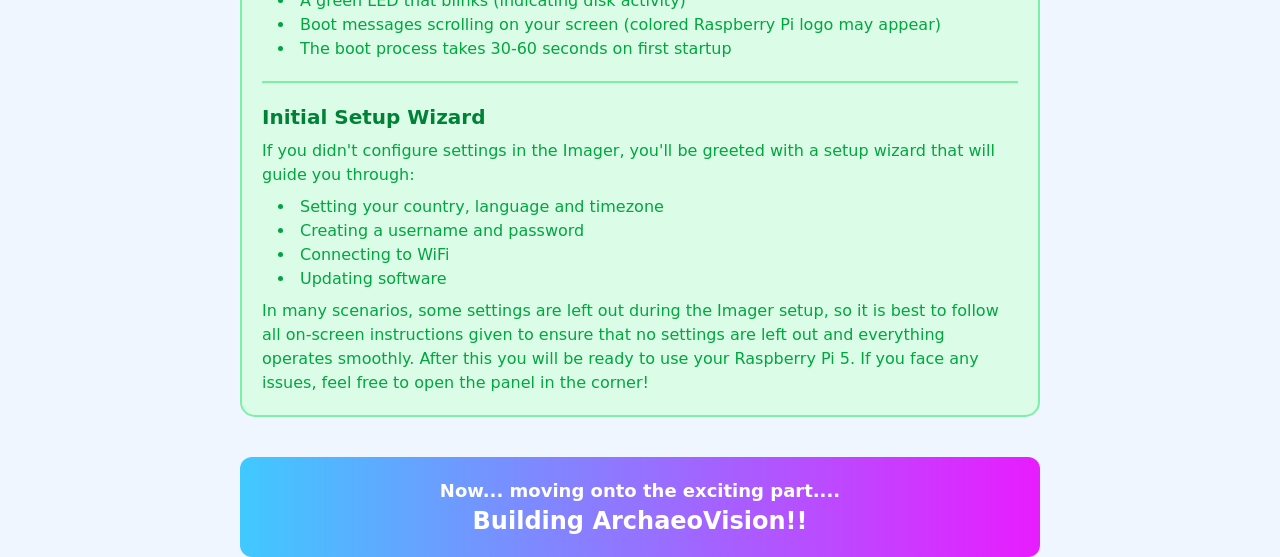
==== commit 796a2d9d: "added project building banner using coolors gradient" ====
--- a/index.html
+++ b/index.html
@@ -225,5 +225,11 @@
             </p>
         </div>
     </div>
+    <div class=" flex flex-col ml-auto mr-auto items-center mt-10 ">
+        <div class="md:w-200 w-175 h-auto cosmic-pop p-5 rounded-xl">
+            <p class="font-semibold text-lg text-white text-center">Now... moving onto the exciting part....</p>
+            <p class="font-bold text-white text-2xl text-center">Building ArchaeoVision!!</p>
+        </div>     
+    </div>
 </body>
 </html>
--- a/output.css
+++ b/output.css
@@ -9,7 +9,6 @@
       "Courier New", monospace;
     --color-red-500: oklch(63.7% 0.237 25.331);
     --color-green-100: oklch(96.2% 0.044 156.743);
-    --color-green-200: oklch(92.5% 0.084 155.995);
     --color-green-300: oklch(87.1% 0.15 154.449);
     --color-green-600: oklch(62.7% 0.194 149.214);
     --color-green-700: oklch(52.7% 0.154 150.069);
@@ -35,6 +34,7 @@
     --font-weight-medium: 500;
     --font-weight-semibold: 600;
     --font-weight-bold: 700;
+    --radius-xl: 0.75rem;
     --ease-in-out: cubic-bezier(0.4, 0, 0.2, 1);
     --default-transition-duration: 150ms;
     --default-transition-timing-function: cubic-bezier(0.4, 0, 0.2, 1);
@@ -245,6 +245,9 @@
   .h-50 {
     height: calc(var(--spacing) * 50);
   }
+  .h-200 {
+    height: calc(var(--spacing) * 200);
+  }
   .h-auto {
     height: auto;
   }
@@ -313,6 +316,9 @@
   }
   .rounded-full {
     border-radius: calc(infinity * 1px);
+  }
+  .rounded-xl {
+    border-radius: var(--radius-xl);
   }
   .border {
     border-style: var(--tw-border-style);
@@ -579,6 +585,9 @@
     border-style: solid;
     border-color: var(--color-green-300);
   }
+  .cosmic-pop {
+    background: linear-gradient(90deg, #40C9FF, #E81CFF);
+  }
 }
 @property --tw-scale-x {
   syntax: "*";
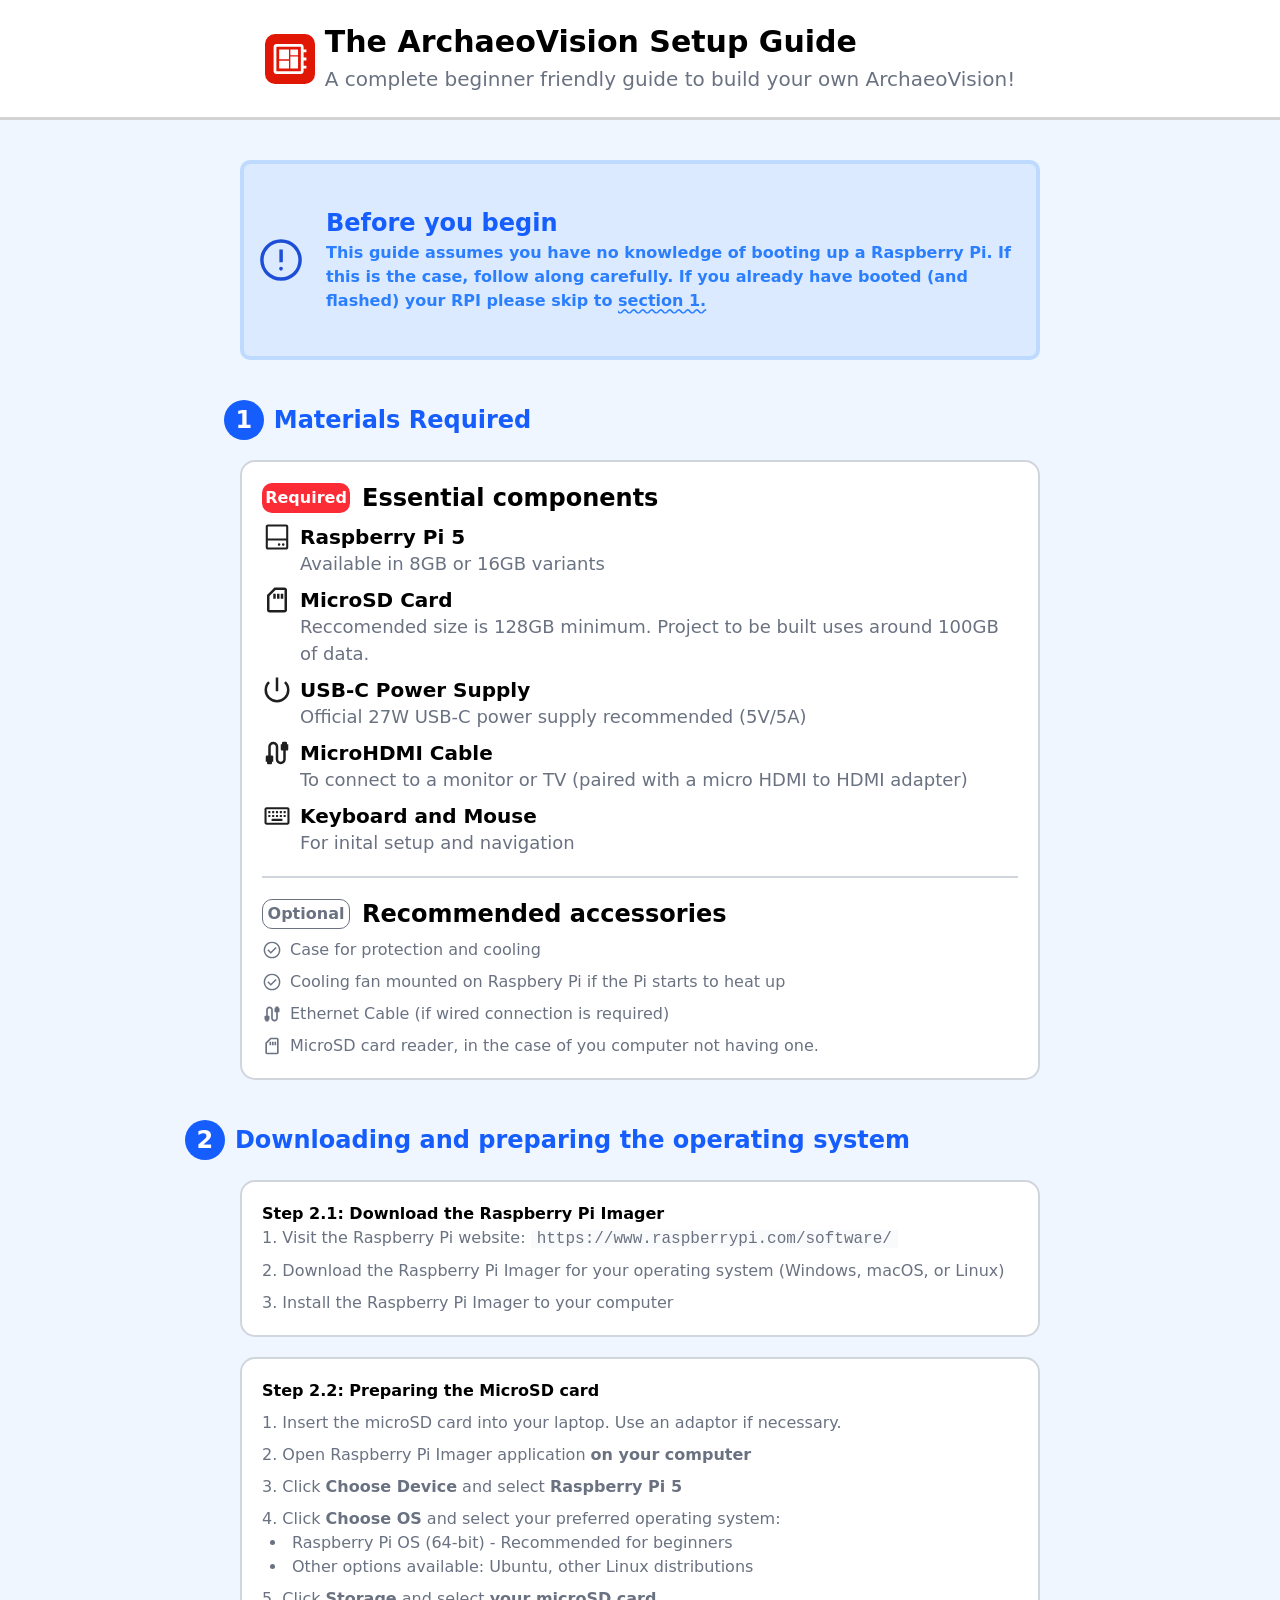
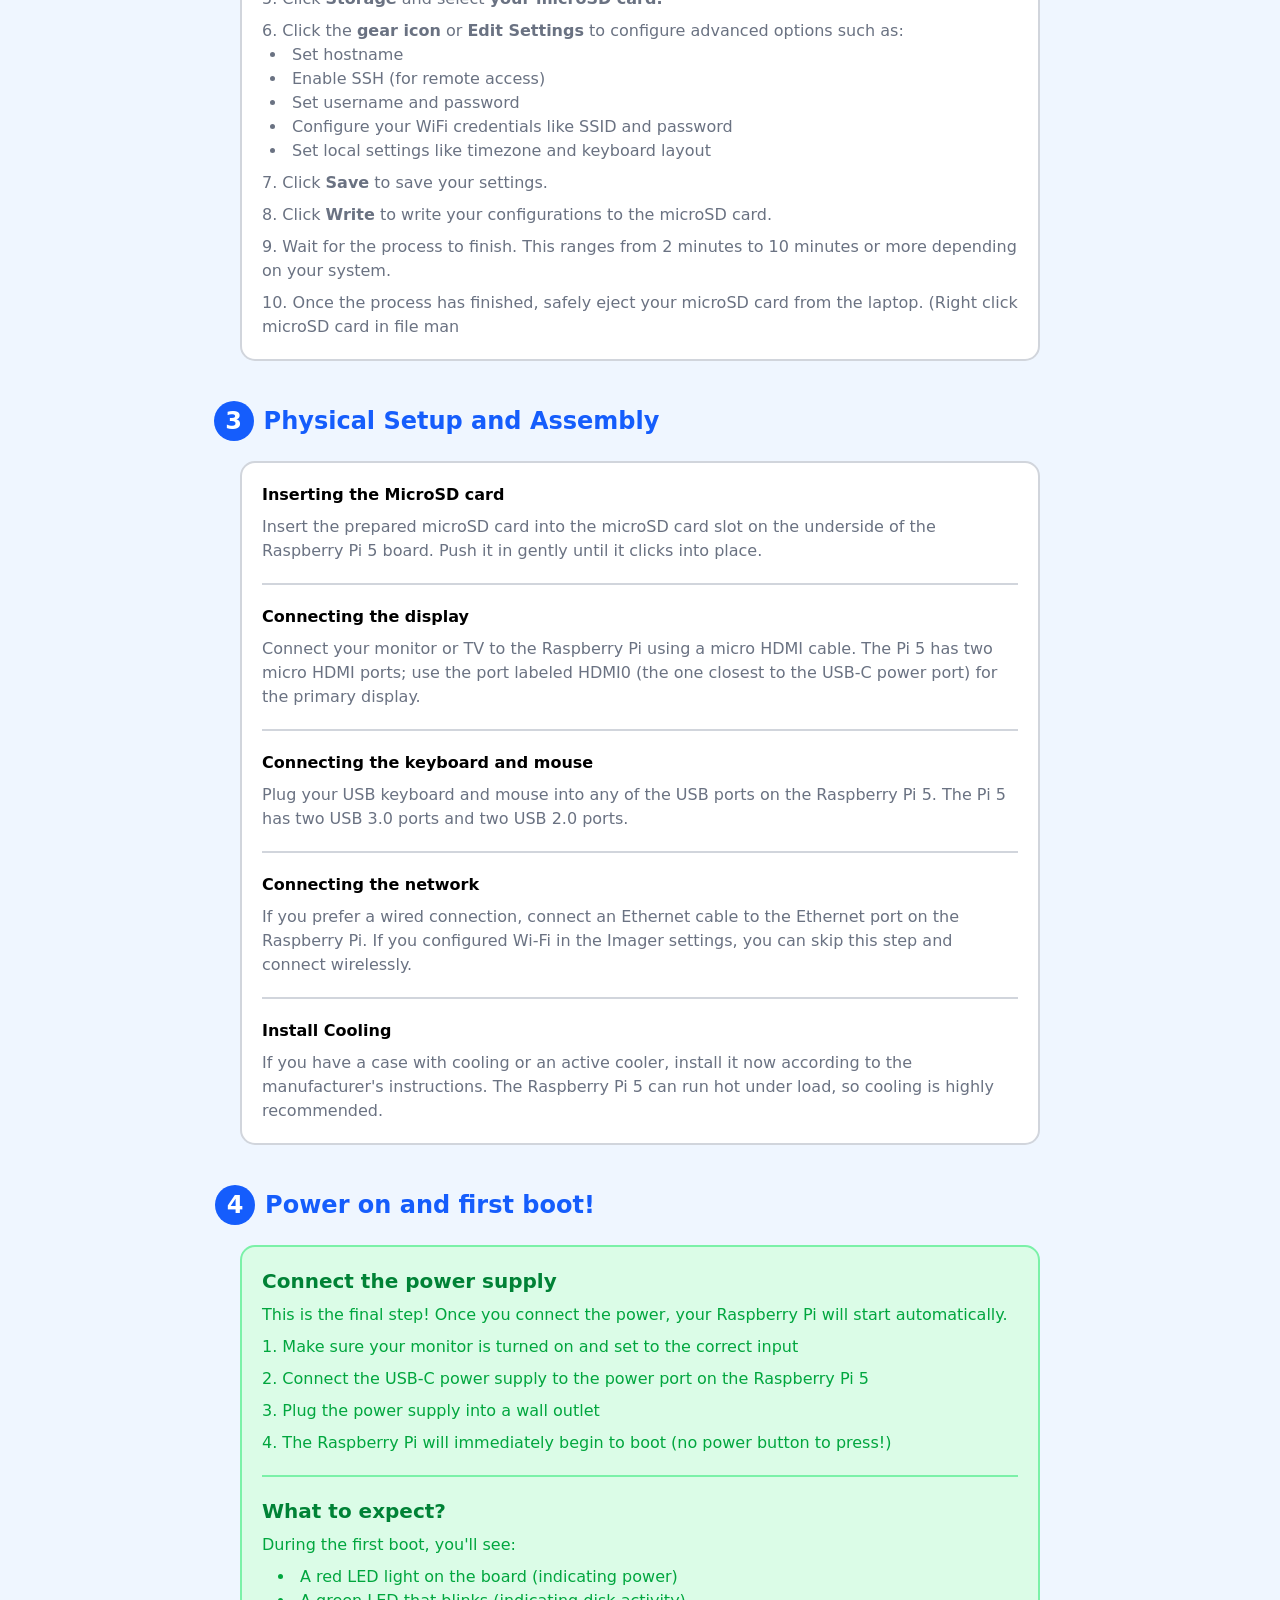
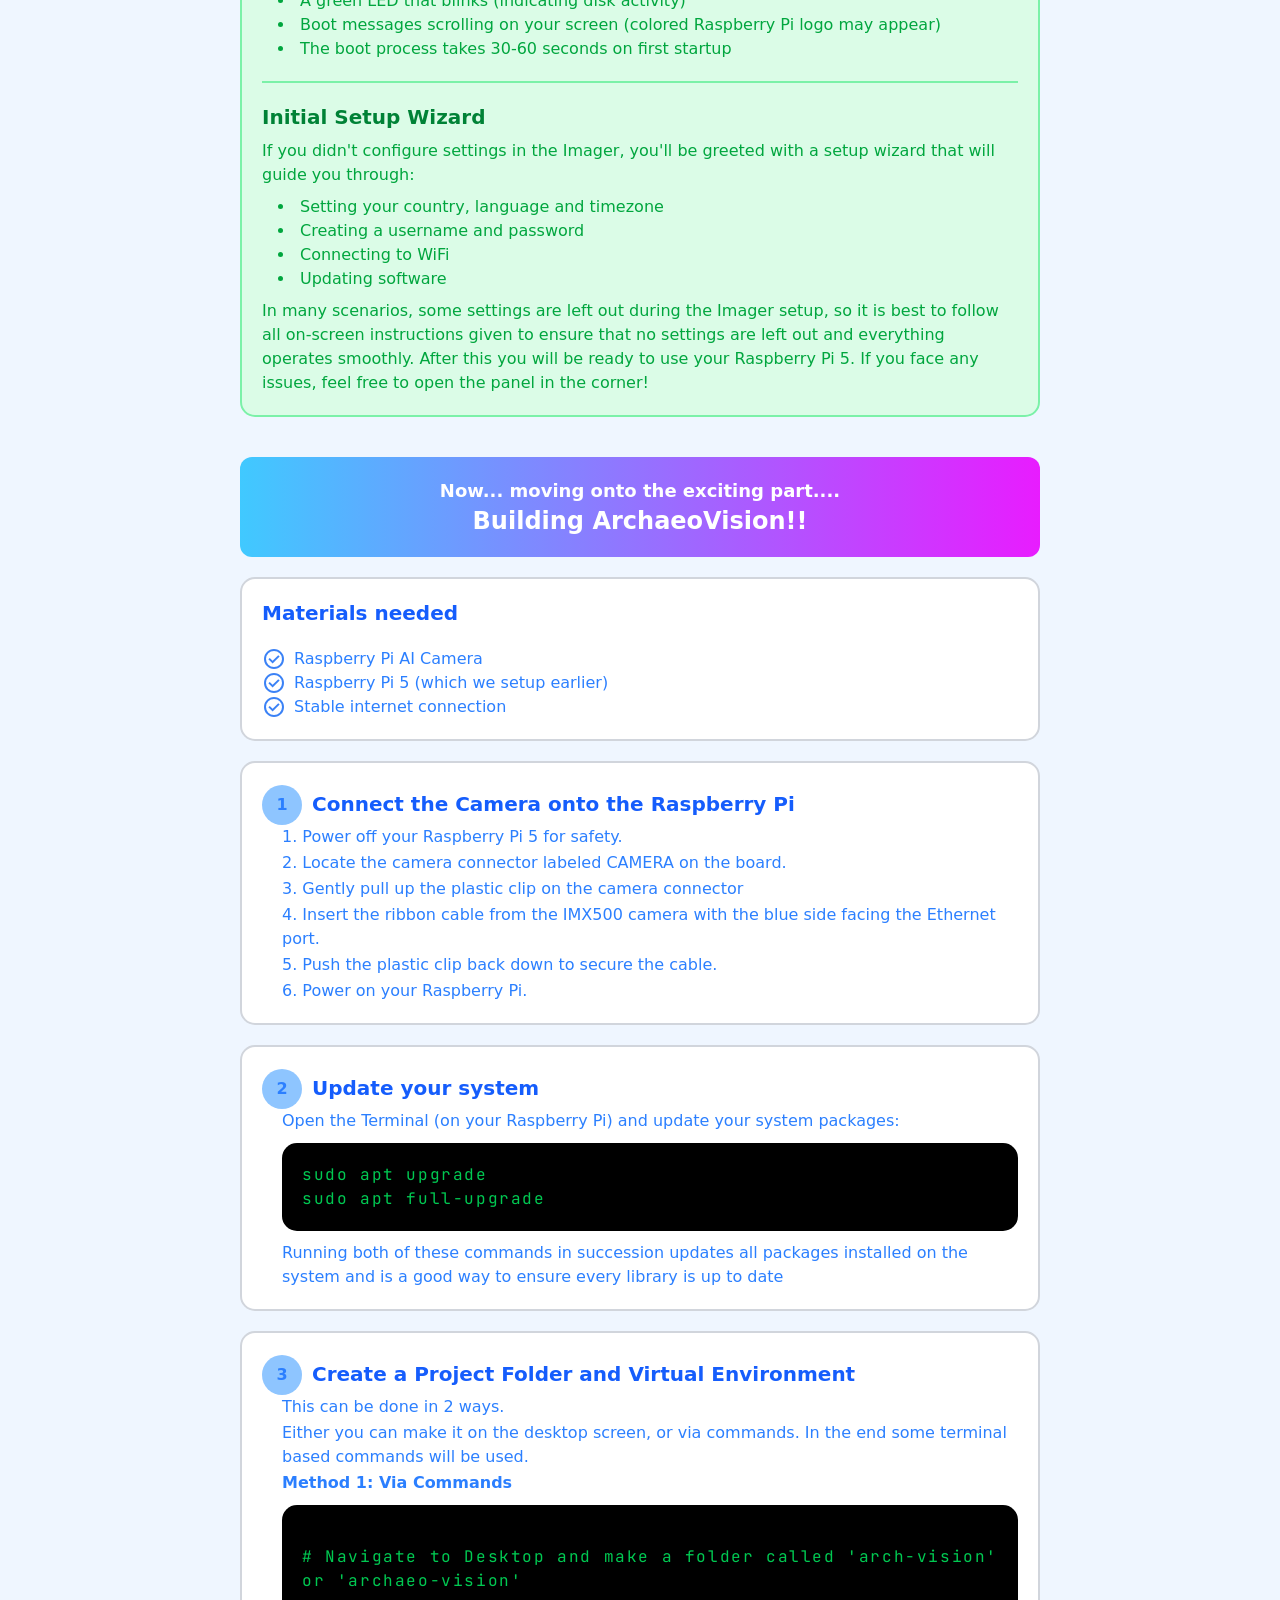
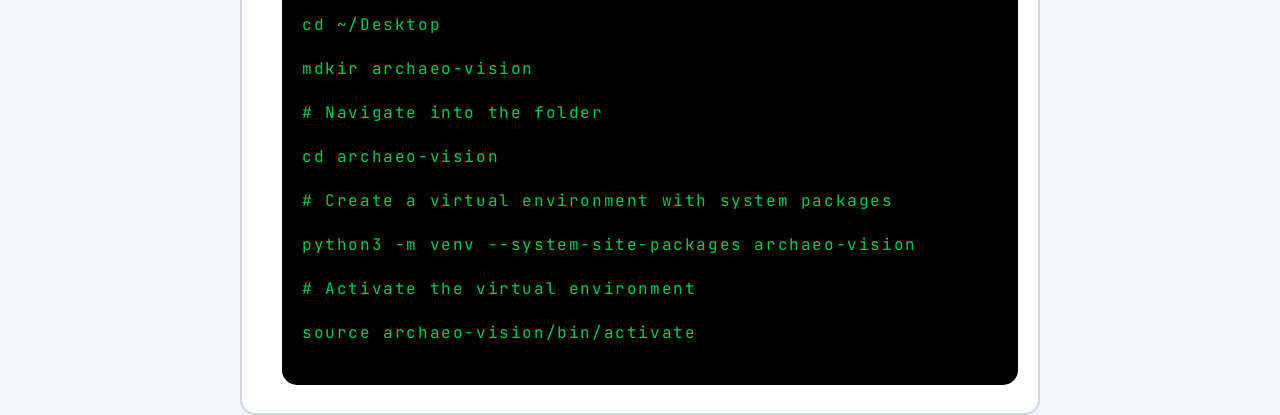
==== commit 277ff14f: "project steps added" ====
--- a/index.html
+++ b/index.html
@@ -5,6 +5,7 @@
     <meta name="viewport" content="width=device-width, initial-scale=1.0">
     <title>RPI Setup Guide</title>
     <link rel="stylesheet" href="./output.css">
+    <link href='https://fonts.googleapis.com/css?family=JetBrains Mono' rel='stylesheet'>
 </head>
 <body class="m-0 box-border bg-blue-50">
    <div class="flex flex-row gap-2.5 items-center justify-center bg-white shadow-group h-30">
@@ -229,7 +230,79 @@
         <div class="md:w-200 w-175 h-auto cosmic-pop p-5 rounded-xl">
             <p class="font-semibold text-lg text-white text-center">Now... moving onto the exciting part....</p>
             <p class="font-bold text-white text-2xl text-center">Building ArchaeoVision!!</p>
-        </div>     
+        </div>
+        <div class="bg-white md:w-200 w-175 h-auto border-gray-300 border-2 rounded-[15px] mt-5 p-5">
+            <p class="font-bold text-blue-600 text-xl mb-5">Materials needed</p>
+            <div class="flex flex-row gap-2">
+                <div class="flex justify-center items-center">
+                    <svg xmlns="http://www.w3.org/2000/svg" height="24px" viewBox="0 -960 960 960" width="24px" fill="#3B82F6"><path d="m424-296 282-282-56-56-226 226-114-114-56 56 170 170Zm56 216q-83 0-156-31.5T197-197q-54-54-85.5-127T80-480q0-83 31.5-156T197-763q54-54 127-85.5T480-880q83 0 156 31.5T763-763q54 54 85.5 127T880-480q0 83-31.5 156T763-197q-54 54-127 85.5T480-80Zm0-80q134 0 227-93t93-227q0-134-93-227t-227-93q-134 0-227 93t-93 227q0 134 93 227t227 93Zm0-320Z"/></svg>
+                </div>
+                <p class="font-medium text-blue-500">Raspberry Pi AI Camera</p>
+            </div>
+            <div class="flex flex-row gap-2">
+                <div class="flex justify-center items-center">
+                    <svg xmlns="http://www.w3.org/2000/svg" height="24px" viewBox="0 -960 960 960" width="24px" fill="#3B82F6"><path d="m424-296 282-282-56-56-226 226-114-114-56 56 170 170Zm56 216q-83 0-156-31.5T197-197q-54-54-85.5-127T80-480q0-83 31.5-156T197-763q54-54 127-85.5T480-880q83 0 156 31.5T763-763q54 54 85.5 127T880-480q0 83-31.5 156T763-197q-54 54-127 85.5T480-80Zm0-80q134 0 227-93t93-227q0-134-93-227t-227-93q-134 0-227 93t-93 227q0 134 93 227t227 93Zm0-320Z"/></svg>
+                </div>
+                <p class="font-medium text-blue-500">Raspberry Pi 5 (which we setup earlier)</p>
+            </div>
+            <div class="flex flex-row gap-2">
+                <div class="flex justify-center items-center">
+                    <svg xmlns="http://www.w3.org/2000/svg" height="24px" viewBox="0 -960 960 960" width="24px" fill="#3B82F6"><path d="m424-296 282-282-56-56-226 226-114-114-56 56 170 170Zm56 216q-83 0-156-31.5T197-197q-54-54-85.5-127T80-480q0-83 31.5-156T197-763q54-54 127-85.5T480-880q83 0 156 31.5T763-763q54 54 85.5 127T880-480q0 83-31.5 156T763-197q-54 54-127 85.5T480-80Zm0-80q134 0 227-93t93-227q0-134-93-227t-227-93q-134 0-227 93t-93 227q0 134 93 227t227 93Zm0-320Z"/></svg>
+                </div>
+                <p class="font-medium text-blue-500">Stable internet connection</p>
+            </div>
+        </div>
+        <div class="bg-white md:w-200 w-175 h-auto border-gray-300 border-2 rounded-[15px] mt-5 p-5">
+            <div class="flex flex-row gap-2.5 items-center">
+                <div class="bg-blue-300 w-10 h-10 rounded-full mt-[2px] text-center flex flex-col justify-center text-blue-500 font-bold">1</div>
+                <p class="font-bold text-blue-600 text-xl">Connect the Camera onto the Raspberry Pi</p>
+            </div>
+            <div class="flex flex-col gap-0.5 ml-5">
+                <p class="st-bu">1. Power off your Raspberry Pi 5 for safety.</p>
+                <p class="st-bu">2. Locate the camera connector labeled CAMERA on the board.</p>
+                <p class="st-bu">3. Gently pull up the plastic clip on the camera connector</p>
+                <p class="st-bu">4. Insert the ribbon cable from the IMX500 camera with the blue side facing the Ethernet port.</p>
+                <p class="st-bu">5. Push the plastic clip back down to secure the cable.</p>
+                <p class="st-bu">6. Power on your Raspberry Pi.</p>
+            </div>
+        </div>  
+        <div class="bg-white md:w-200 w-175 h-auto border-gray-300 border-2 rounded-[15px] mt-5 p-5">
+            <div class="flex flex-row gap-2.5 items-center">
+                <div class="bg-blue-300 w-10 h-10 rounded-full mt-[2px] text-center flex flex-col justify-center text-blue-500 font-bold">2</div>
+                <p class="font-bold text-blue-600 text-xl">Update your system</p>
+            </div>
+            <div class="flex flex-col gap-0.5 ml-5">
+                <p class="st-bu">Open the Terminal (on your Raspberry Pi) and update your system packages:</p>
+                <div class="mt-2 mb-2 font-code bg-black w-auto h-auto p-5 rounded-[15px] tracking-[0.1em] ">
+                    <p>sudo apt upgrade</p>
+                    <p>sudo apt full-upgrade</p>
+                </div>
+                <p class="st-bu">Running both of these commands in succession updates all packages installed on the system and is a good way to ensure every library is up to date </p>
+            </div>
+        </div> 
+        <div class="bg-white md:w-200 w-175 h-auto border-gray-300 border-2 rounded-[15px] mt-5 p-5">
+            <div class="flex flex-row gap-2.5 items-center">
+                <div class="bg-blue-300 w-10 h-10 rounded-full mt-[2px] text-center flex flex-col justify-center text-blue-500 font-bold">3</div>
+                <p class="font-bold text-blue-600 text-xl">Create a Project Folder and Virtual Environment</p>
+            </div>
+            <div class="flex flex-col gap-0.5 ml-5">
+                <p class="st-bu">This can be done in 2 ways.</p>
+                <p class="st-bu">Either you can make it on the desktop screen, or via commands. In the end some terminal based commands will be used. </p>
+                <p class="st-bu"><span class="font-extrabold">Method 1: Via Commands</span></p>
+                <div class="font-code">
+                    <p class="mt-5"># Navigate to Desktop and make a folder called 'arch-vision' or 'archaeo-vision'</p>
+                    <p class="mt-5">cd ~/Desktop</p>
+                    <p class="mt-5">mdkir archaeo-vision</p>
+                    <p class="mt-5"># Navigate into the folder</p>
+                    <p class="mt-5">cd archaeo-vision</p>
+                    <p class="mt-5"># Create a virtual environment with system packages</p>
+                    <p class="mt-5">python3 -m venv --system-site-packages archaeo-vision</p>
+                    <p class="mt-5"># Activate the virtual environment</p>
+                    <p class="mt-5 mb-5">source archaeo-vision/bin/activate</p>
+                </div>
+            </div>
+            
+        </div>   
     </div>
 </body>
 </html>
--- a/output.css
+++ b/output.css
@@ -10,16 +10,19 @@
     --color-red-500: oklch(63.7% 0.237 25.331);
     --color-green-100: oklch(96.2% 0.044 156.743);
     --color-green-300: oklch(87.1% 0.15 154.449);
+    --color-green-500: oklch(72.3% 0.219 149.579);
     --color-green-600: oklch(62.7% 0.194 149.214);
     --color-green-700: oklch(52.7% 0.154 150.069);
     --color-blue-50: oklch(97% 0.014 254.604);
     --color-blue-100: oklch(93.2% 0.032 255.585);
     --color-blue-200: oklch(88.2% 0.059 254.128);
+    --color-blue-300: oklch(80.9% 0.105 251.813);
     --color-blue-500: oklch(62.3% 0.214 259.815);
     --color-blue-600: oklch(54.6% 0.245 262.881);
     --color-gray-50: oklch(98.5% 0.002 247.839);
     --color-gray-300: oklch(87.2% 0.01 258.338);
     --color-gray-500: oklch(55.1% 0.027 264.364);
+    --color-black: #000;
     --color-white: #fff;
     --spacing: 0.25rem;
     --text-lg: 1.125rem;
@@ -34,6 +37,7 @@
     --font-weight-medium: 500;
     --font-weight-semibold: 600;
     --font-weight-bold: 700;
+    --font-weight-extrabold: 800;
     --radius-xl: 0.75rem;
     --ease-in-out: cubic-bezier(0.4, 0, 0.2, 1);
     --default-transition-duration: 150ms;
@@ -194,18 +198,33 @@
   .start {
     inset-inline-start: var(--spacing);
   }
+  .end {
+    inset-inline-end: var(--spacing);
+  }
   .m-0 {
     margin: calc(var(--spacing) * 0);
   }
+  .mt-1 {
+    margin-top: calc(var(--spacing) * 1);
+  }
   .mt-2 {
     margin-top: calc(var(--spacing) * 2);
   }
+  .mt-2\.5 {
+    margin-top: calc(var(--spacing) * 2.5);
+  }
+  .mt-4 {
+    margin-top: calc(var(--spacing) * 4);
+  }
   .mt-5 {
     margin-top: calc(var(--spacing) * 5);
   }
   .mt-10 {
     margin-top: calc(var(--spacing) * 10);
   }
+  .mt-\[2px\] {
+    margin-top: 2px;
+  }
   .mr-auto {
     margin-right: auto;
   }
@@ -215,12 +234,24 @@
   .mb-1\.25 {
     margin-bottom: calc(var(--spacing) * 1.25);
   }
+  .mb-2 {
+    margin-bottom: calc(var(--spacing) * 2);
+  }
+  .mb-4 {
+    margin-bottom: calc(var(--spacing) * 4);
+  }
+  .mb-5 {
+    margin-bottom: calc(var(--spacing) * 5);
+  }
   .ml-2 {
     margin-left: calc(var(--spacing) * 2);
   }
   .ml-4 {
     margin-left: calc(var(--spacing) * 4);
   }
+  .ml-5 {
+    margin-left: calc(var(--spacing) * 5);
+  }
   .ml-auto {
     margin-left: auto;
   }
@@ -244,9 +275,6 @@
   }
   .h-50 {
     height: calc(var(--spacing) * 50);
-  }
-  .h-200 {
-    height: calc(var(--spacing) * 200);
   }
   .h-auto {
     height: auto;
@@ -352,11 +380,17 @@
   .border-green-300 {
     border-color: var(--color-green-300);
   }
+  .bg-black {
+    background-color: var(--color-black);
+  }
   .bg-blue-50 {
     background-color: var(--color-blue-50);
   }
   .bg-blue-100 {
     background-color: var(--color-blue-100);
+  }
+  .bg-blue-300 {
+    background-color: var(--color-blue-300);
   }
   .bg-blue-600 {
     background-color: var(--color-blue-600);
@@ -413,6 +447,10 @@
     --tw-font-weight: var(--font-weight-bold);
     font-weight: var(--font-weight-bold);
   }
+  .font-extrabold {
+    --tw-font-weight: var(--font-weight-extrabold);
+    font-weight: var(--font-weight-extrabold);
+  }
   .font-medium {
     --tw-font-weight: var(--font-weight-medium);
     font-weight: var(--font-weight-medium);
@@ -424,6 +462,10 @@
   .font-semibold {
     --tw-font-weight: var(--font-weight-semibold);
     font-weight: var(--font-weight-semibold);
+  }
+  .tracking-\[0\.1em\] {
+    --tw-tracking: 0.1em;
+    letter-spacing: 0.1em;
   }
   .text-blue-500 {
     color: var(--color-blue-500);
@@ -523,8 +565,9 @@
     }
   }
 }
+@import url('https://fonts.googleapis.com/css2?family=JetBrains+Mono:ital,wght@0,100..800;1,100..800&display=swap');
 @layer components {
-  * {
+  body {
     font-family: system-ui, -apple-system, BlinkMacSystemFont, 'Segoe UI', Roboto, Oxygen, Ubuntu, Cantarell, 'Open Sans', 'Helvetica Neue', sans-serif;
   }
   .icon {
@@ -588,6 +631,24 @@
   .cosmic-pop {
     background: linear-gradient(90deg, #40C9FF, #E81CFF);
   }
+  .st-bu {
+    --tw-font-weight: var(--font-weight-normal);
+    font-weight: var(--font-weight-normal);
+    color: var(--color-blue-500);
+  }
+  .font-code {
+    font-family: 'JetBrains Mono';
+    margin-top: calc(var(--spacing) * 2);
+    margin-bottom: calc(var(--spacing) * 2);
+    height: auto;
+    width: auto;
+    border-radius: 15px;
+    background-color: var(--color-black);
+    padding: calc(var(--spacing) * 5);
+    --tw-tracking: 0.1em;
+    letter-spacing: 0.1em;
+    color: var(--color-green-500);
+  }
 }
 @property --tw-scale-x {
   syntax: "*";
@@ -610,6 +671,10 @@
   initial-value: solid;
 }
 @property --tw-font-weight {
+  syntax: "*";
+  inherits: false;
+}
+@property --tw-tracking {
   syntax: "*";
   inherits: false;
 }
@@ -629,6 +694,7 @@
       --tw-scale-z: 1;
       --tw-border-style: solid;
       --tw-font-weight: initial;
+      --tw-tracking: initial;
       --tw-duration: initial;
       --tw-ease: initial;
     }
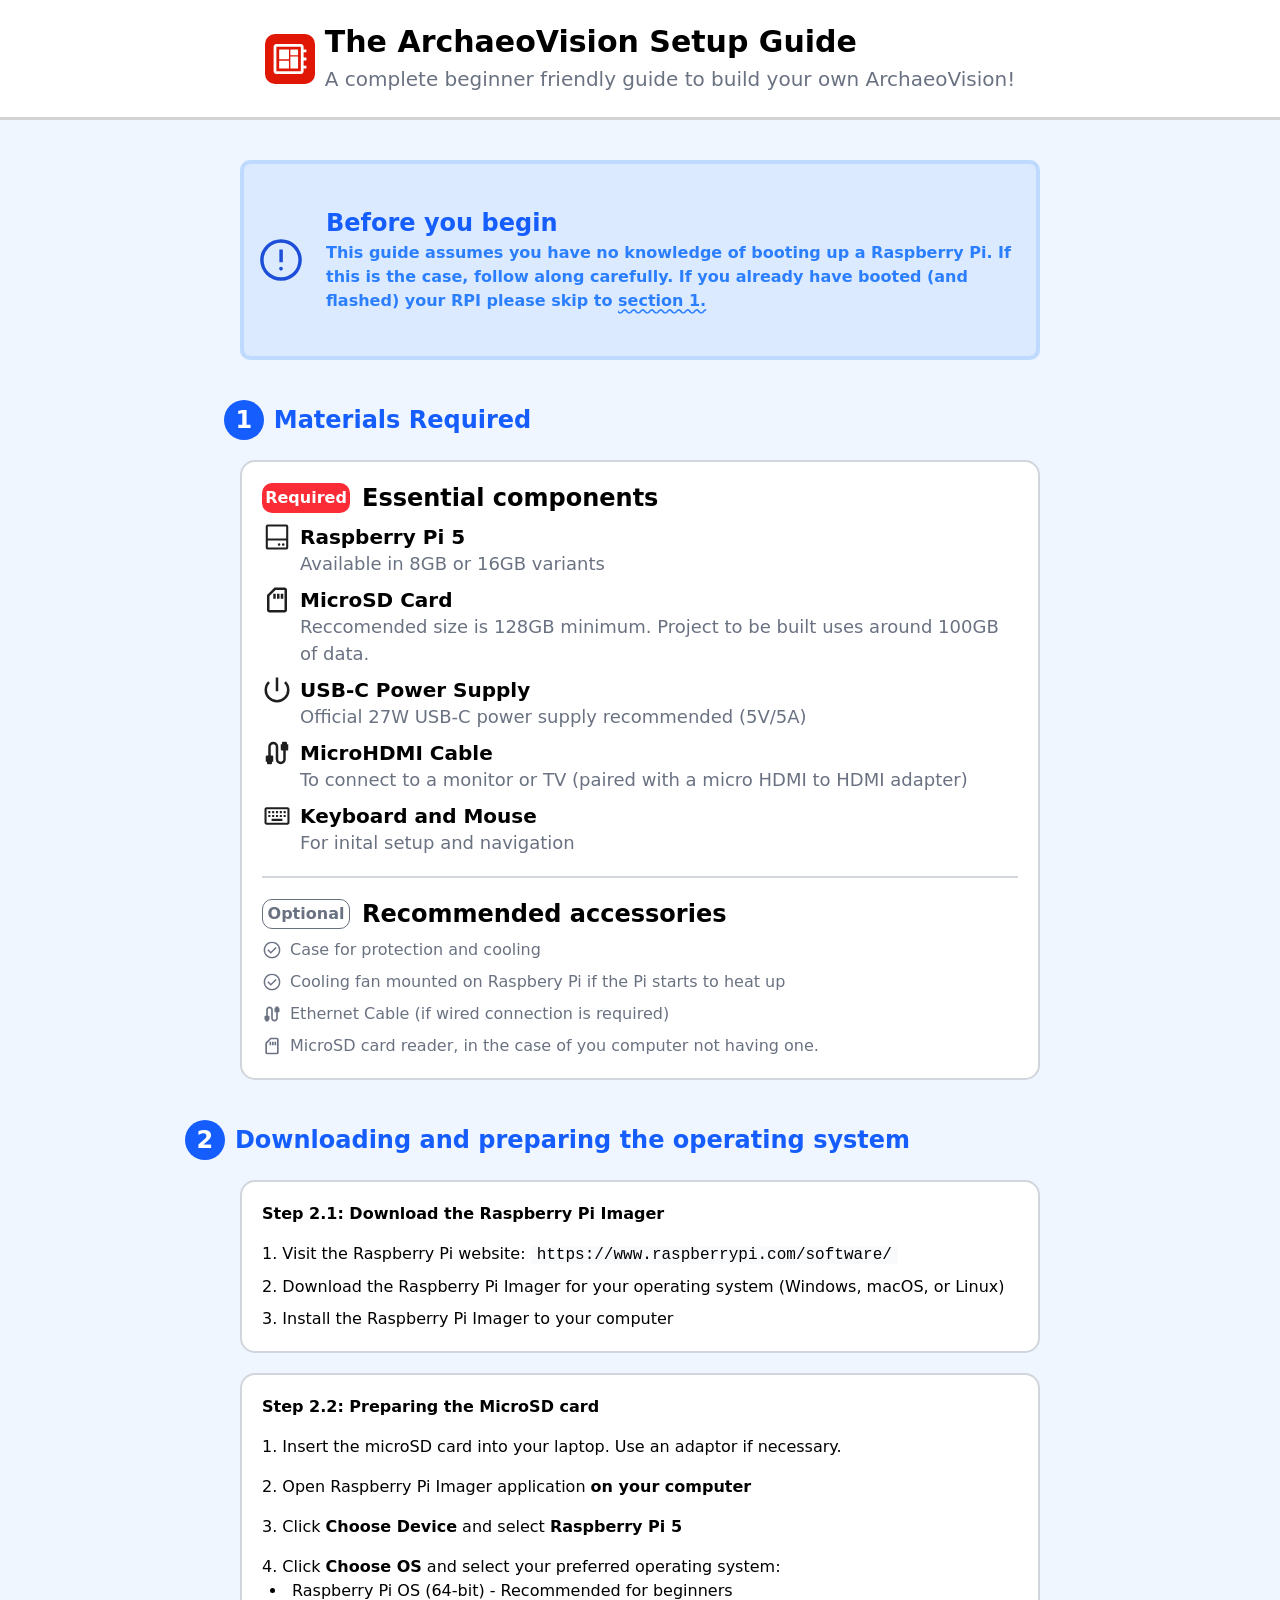
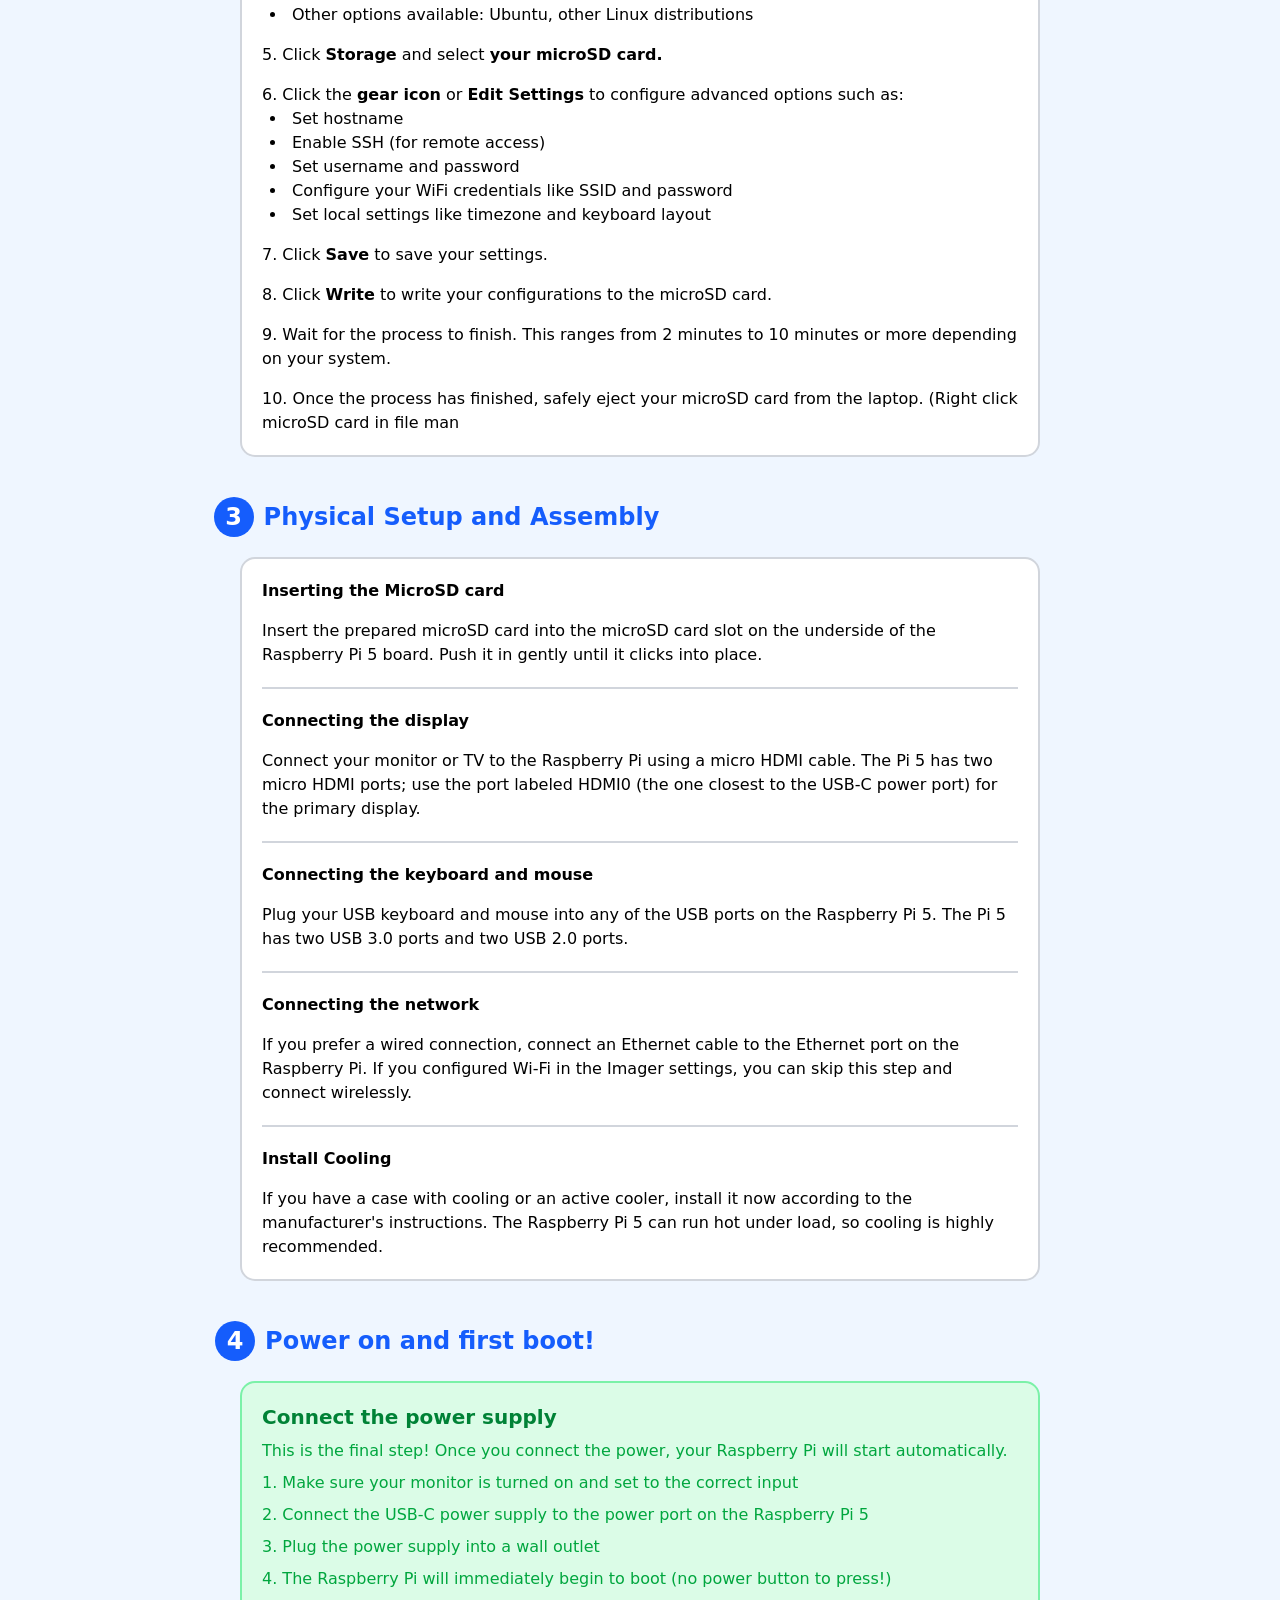
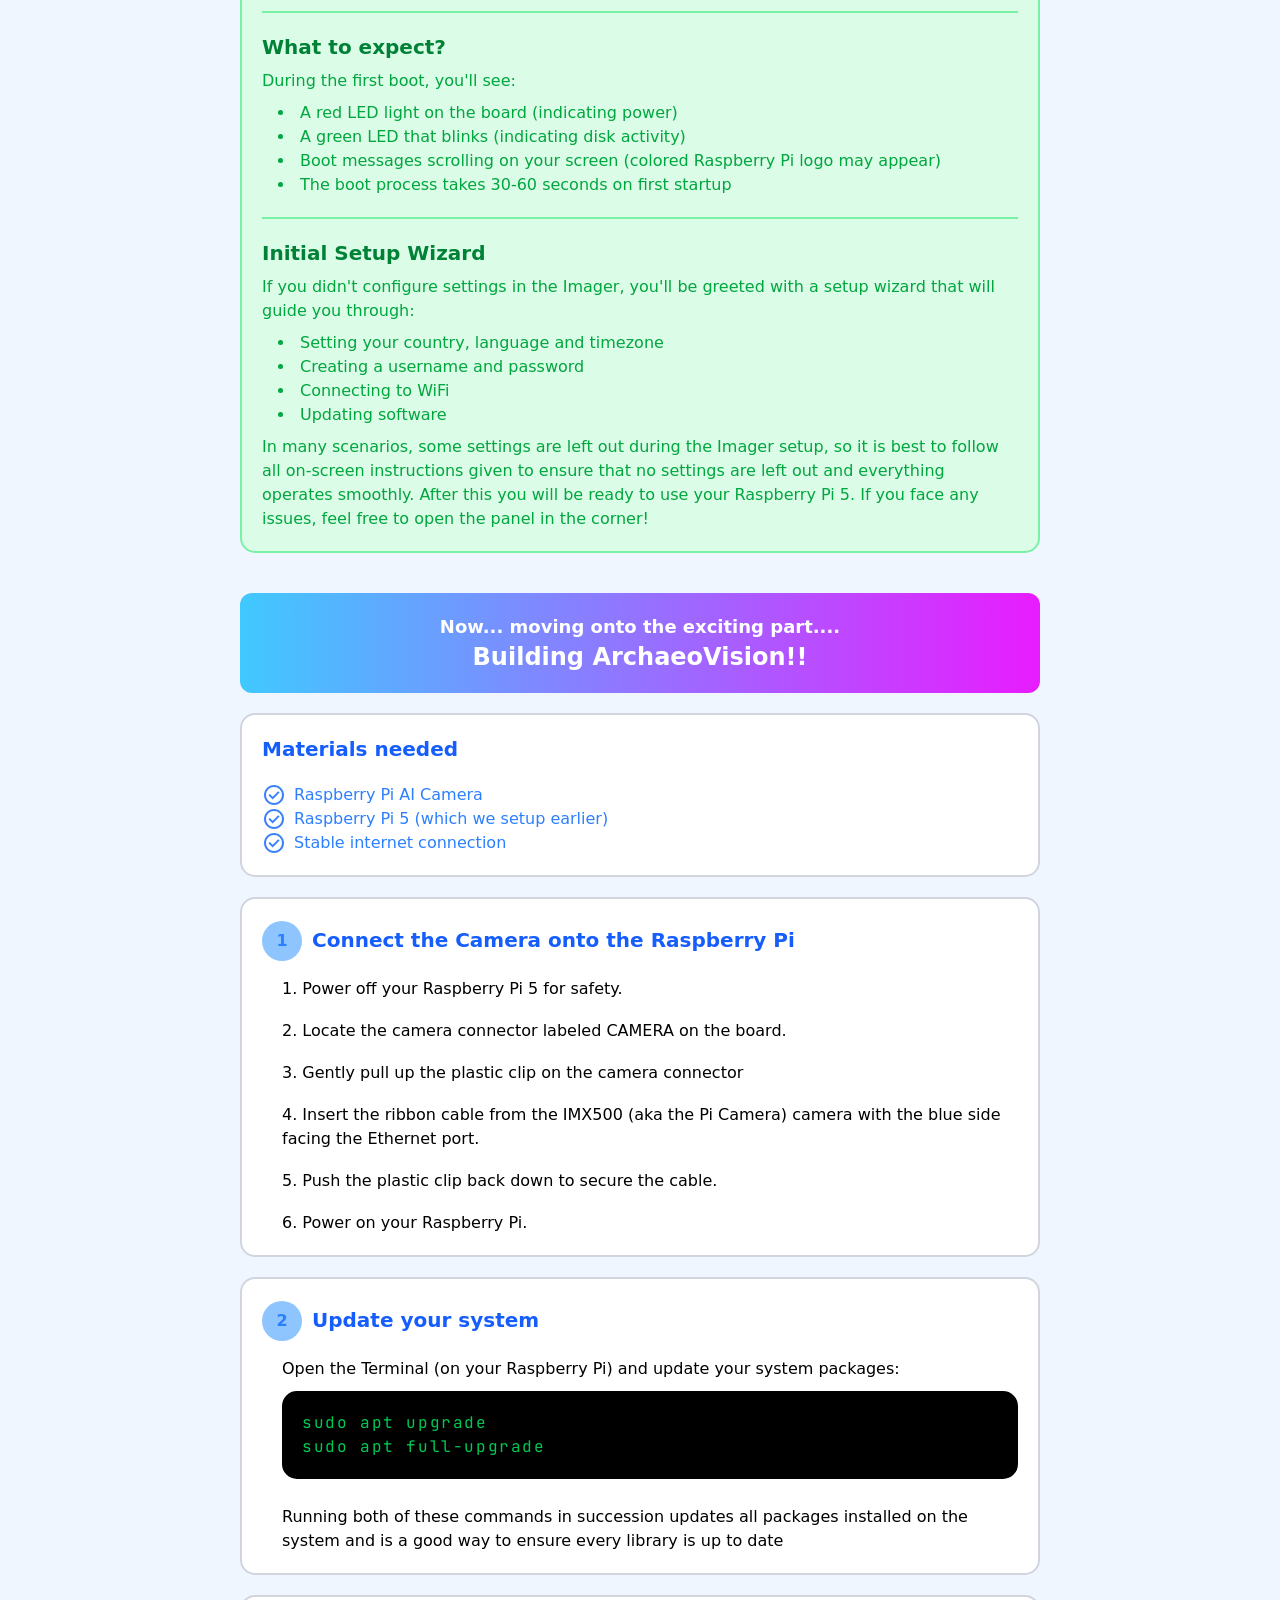
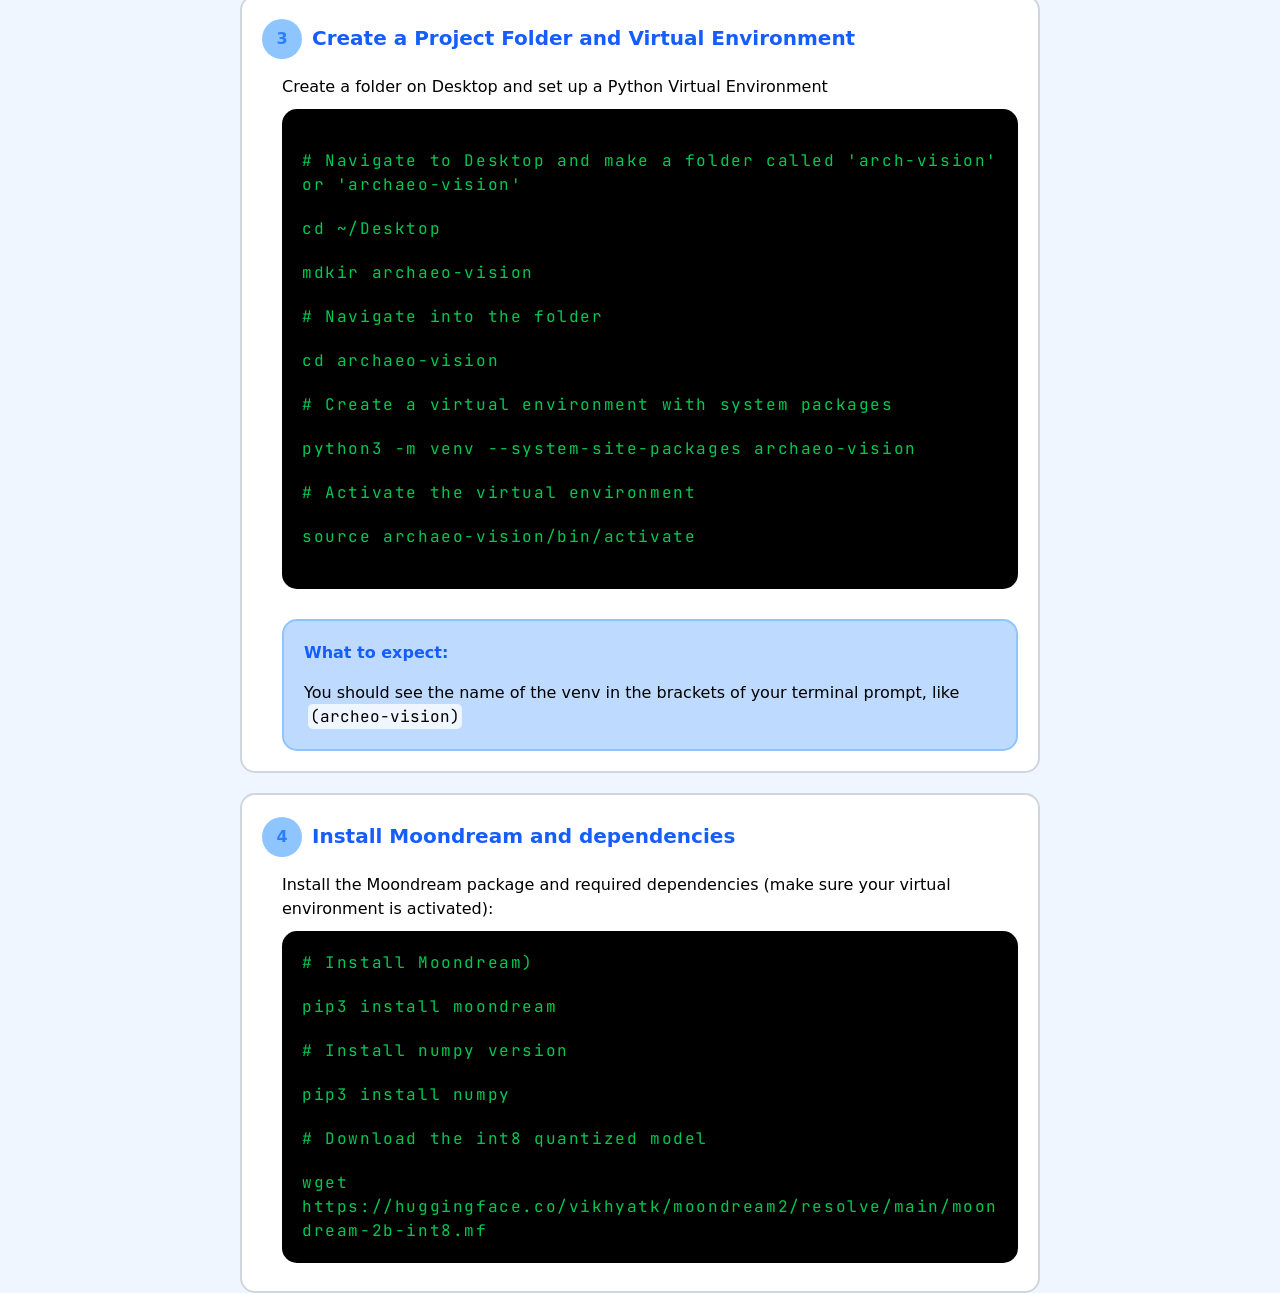
==== commit 515e6d24: "colors changed, classes changed, step 4 added" ====
--- a/index.html
+++ b/index.html
@@ -33,7 +33,7 @@
         </div>
     </div>
     <div class="flex flex-col  ml-auto mr-auto items-center mt-10">
-        <div class="flex-row flex items-center gap-2.5 md:mr-[525px]">
+        <div class="flex-row flex items-center gap-2.5 md:mr-131.25">
             <div class="bg-blue-600 rounded-full w-10 h-10 text-center flex flex-row justify-center items-center">
                 <p class="text-white font-bold md:text-2xl text-xl">1</p>
             </div>
@@ -129,7 +129,7 @@
         </div>
     </div>
     <div class="flex flex-col  ml-auto mr-auto items-center mt-10">
-        <div class="flex-row flex items-center gap-2.5 md:mr-[185px]">
+        <div class="flex-row flex items-center gap-2.5 md:mr-46.25">
             <div class="bg-blue-600 rounded-full w-10 h-10 text-center flex flex-row justify-center items-center">
                 <p class="text-white font-bold md:text-2xl text-xl">2</p>
             </div>
@@ -137,11 +137,11 @@
         </div>
         <div class="bg-white md:w-200 w-175 h-auto border-gray-300 border-2 rounded-[15px] mt-5 p-5">
             <p class="font-bold">Step 2.1: Download the Raspberry Pi Imager</p>
-            <p class="font-normal text-gray-500">
-                1. Visit the Raspberry Pi website: <span class="font-normal font-mono w-auto pl-1.5 pr-1.5 bg-gray-50 rounded-[2px]">https://www.raspberrypi.com/software/</span> <br>
+            <p class="st">
+                1. Visit the Raspberry Pi website: <span class="font-normal font-mono w-auto pl-1.5 pr-1.5 bg-gray-50 rounded-xs">https://www.raspberrypi.com/software/</span> <br>
             </p>
-            <p class="font-normal text-gray-500 mt-2">2. Download the Raspberry Pi Imager for your operating system (Windows, macOS, or Linux)</p>
-            <p class="font-normal text-gray-500 mt-2">3. Install the Raspberry Pi Imager to your computer</p>
+            <p class="st mt-2">2. Download the Raspberry Pi Imager for your operating system (Windows, macOS, or Linux)</p>
+            <p class="st mt-2">3. Install the Raspberry Pi Imager to your computer</p>
         </div>
         <div class="bg-white md:w-200 w-175 h-auto border-gray-300 border-2 rounded-[15px] mt-5 p-5">
             <p class="font-bold">Step 2.2: Preparing the MicroSD card</p>
@@ -166,7 +166,7 @@
         </div>
     </div>
     <div class="flex flex-col  ml-auto mr-auto items-center mt-10">
-        <div class="flex-row flex items-center gap-2.5 md:mr-[407px] ">
+        <div class="flex-row flex items-center gap-2.5 md:mr-101.75 ">
             <div class="bg-blue-600 rounded-full w-10 h-10 text-center flex flex-row justify-center items-center">
                 <p class="text-white font-bold md:text-2xl text-xl">3</p>
             </div>
@@ -190,7 +190,7 @@
         </div>
     </div>
     <div class="flex flex-col  ml-auto mr-auto items-center mt-10">
-        <div class="flex-row flex items-center gap-2.5 md:mr-[470px] ">
+        <div class="flex-row flex items-center gap-2.5 md:mr-117.5 ">
             <div class="bg-blue-600 rounded-full w-10 h-10 text-center flex flex-row justify-center items-center">
                 <p class="text-white font-bold md:text-2xl text-xl">4</p>
             </div>
@@ -254,41 +254,39 @@
         </div>
         <div class="bg-white md:w-200 w-175 h-auto border-gray-300 border-2 rounded-[15px] mt-5 p-5">
             <div class="flex flex-row gap-2.5 items-center">
-                <div class="bg-blue-300 w-10 h-10 rounded-full mt-[2px] text-center flex flex-col justify-center text-blue-500 font-bold">1</div>
+                <div class="bg-blue-300 w-10 h-10 rounded-full mt-0.5 text-center flex flex-col justify-center text-blue-500 font-bold">1</div>
                 <p class="font-bold text-blue-600 text-xl">Connect the Camera onto the Raspberry Pi</p>
             </div>
             <div class="flex flex-col gap-0.5 ml-5">
-                <p class="st-bu">1. Power off your Raspberry Pi 5 for safety.</p>
-                <p class="st-bu">2. Locate the camera connector labeled CAMERA on the board.</p>
-                <p class="st-bu">3. Gently pull up the plastic clip on the camera connector</p>
-                <p class="st-bu">4. Insert the ribbon cable from the IMX500 camera with the blue side facing the Ethernet port.</p>
-                <p class="st-bu">5. Push the plastic clip back down to secure the cable.</p>
-                <p class="st-bu">6. Power on your Raspberry Pi.</p>
+                <p class="st">1. Power off your Raspberry Pi 5 for safety.</p>
+                <p class="st">2. Locate the camera connector labeled CAMERA on the board.</p>
+                <p class="st">3. Gently pull up the plastic clip on the camera connector</p>
+                <p class="st">4. Insert the ribbon cable from the IMX500 (aka the Pi Camera) camera with the blue side facing the Ethernet port.</p>
+                <p class="st">5. Push the plastic clip back down to secure the cable.</p>
+                <p class="st">6. Power on your Raspberry Pi.</p>
             </div>
         </div>  
         <div class="bg-white md:w-200 w-175 h-auto border-gray-300 border-2 rounded-[15px] mt-5 p-5">
             <div class="flex flex-row gap-2.5 items-center">
-                <div class="bg-blue-300 w-10 h-10 rounded-full mt-[2px] text-center flex flex-col justify-center text-blue-500 font-bold">2</div>
+                <div class="bg-blue-300 w-10 h-10 rounded-full mt-0.5 text-center flex flex-col justify-center text-blue-500 font-bold">2</div>
                 <p class="font-bold text-blue-600 text-xl">Update your system</p>
             </div>
             <div class="flex flex-col gap-0.5 ml-5">
-                <p class="st-bu">Open the Terminal (on your Raspberry Pi) and update your system packages:</p>
-                <div class="mt-2 mb-2 font-code bg-black w-auto h-auto p-5 rounded-[15px] tracking-[0.1em] ">
+                <p class="st">Open the Terminal (on your Raspberry Pi) and update your system packages:</p>
+                <div class="mt-2 mb-2 font-code bg-black w-auto h-auto p-5 rounded-[15px] tracking-widest ">
                     <p>sudo apt upgrade</p>
                     <p>sudo apt full-upgrade</p>
                 </div>
-                <p class="st-bu">Running both of these commands in succession updates all packages installed on the system and is a good way to ensure every library is up to date </p>
+                <p class="st">Running both of these commands in succession updates all packages installed on the system and is a good way to ensure every library is up to date </p>
             </div>
         </div> 
         <div class="bg-white md:w-200 w-175 h-auto border-gray-300 border-2 rounded-[15px] mt-5 p-5">
             <div class="flex flex-row gap-2.5 items-center">
-                <div class="bg-blue-300 w-10 h-10 rounded-full mt-[2px] text-center flex flex-col justify-center text-blue-500 font-bold">3</div>
+                <div class="bg-blue-300 w-10 h-10 rounded-full mt-0.5 text-center flex flex-col justify-center text-blue-500 font-bold">3</div>
                 <p class="font-bold text-blue-600 text-xl">Create a Project Folder and Virtual Environment</p>
             </div>
             <div class="flex flex-col gap-0.5 ml-5">
-                <p class="st-bu">This can be done in 2 ways.</p>
-                <p class="st-bu">Either you can make it on the desktop screen, or via commands. In the end some terminal based commands will be used. </p>
-                <p class="st-bu"><span class="font-extrabold">Method 1: Via Commands</span></p>
+                <p class="st">Create a folder on Desktop and set up a Python Virtual Environment</p>
                 <div class="font-code">
                     <p class="mt-5"># Navigate to Desktop and make a folder called 'arch-vision' or 'archaeo-vision'</p>
                     <p class="mt-5">cd ~/Desktop</p>
@@ -300,9 +298,29 @@
                     <p class="mt-5"># Activate the virtual environment</p>
                     <p class="mt-5 mb-5">source archaeo-vision/bin/activate</p>
                 </div>
-            </div>
-            
-        </div>   
+                <div class="bg-blue-200 border-2 border-blue-300 w-auto h-auto mt-5 p-5 rounded-[15px]">
+                    <p class="text-blue-600 font-extrabold">What to expect:</p>
+                    <p class="st">You should see the name of the venv in the brackets of your terminal prompt, like <span class=" ml-1 font-jet bg-blue-50 w-auto h-auto p-0.5 rounded-[5px] ">(archeo-vision)</span></p>
+                </div>
+            </div>
+        </div>  
+        <div class="bg-white md:w-200 w-175 h-auto border-gray-300 border-2 rounded-[15px] mt-5 p-5">
+            <div class="flex flex-row gap-2.5 items-center">
+                <div class="bg-blue-300 w-10 h-10 rounded-full mt-0.5 text-center flex flex-col justify-center text-blue-500 font-bold">4</div>
+                <p class="font-bold text-blue-600 text-xl">Install Moondream and dependencies</p>
+            </div>
+            <div class="flex flex-col gap-0.5 ml-5">
+                <p class="st">Install the Moondream package and required dependencies (make sure your virtual environment is activated):</p>
+                <div class="font-code wrap-normal p-5">
+                    <p># Install Moondream)</p>
+                    <p class="mt-5">pip3 install moondream</p>
+                    <p class="mt-5"># Install numpy version</p>
+                    <p class="mt-5">pip3 install numpy</p>
+                    <p class="mt-5"># Download the int8 quantized model</p>
+                    <p class="mt-5 inline-block max-w-full wrap-anywhere [word-break: break-word]">wget https://huggingface.co/vikhyatk/moondream2/resolve/main/moondream-2b-int8.mf</pre>
+                </div>
+            </div>
+        </div>  
     </div>
 </body>
 </html>
--- a/output.css
+++ b/output.css
@@ -38,6 +38,8 @@
     --font-weight-semibold: 600;
     --font-weight-bold: 700;
     --font-weight-extrabold: 800;
+    --tracking-widest: 0.1em;
+    --radius-xs: 0.125rem;
     --radius-xl: 0.75rem;
     --ease-in-out: cubic-bezier(0.4, 0, 0.2, 1);
     --default-transition-duration: 150ms;
@@ -198,33 +200,21 @@
   .start {
     inset-inline-start: var(--spacing);
   }
-  .end {
-    inset-inline-end: var(--spacing);
-  }
   .m-0 {
     margin: calc(var(--spacing) * 0);
   }
-  .mt-1 {
-    margin-top: calc(var(--spacing) * 1);
+  .mt-0\.5 {
+    margin-top: calc(var(--spacing) * 0.5);
   }
   .mt-2 {
     margin-top: calc(var(--spacing) * 2);
   }
-  .mt-2\.5 {
-    margin-top: calc(var(--spacing) * 2.5);
-  }
-  .mt-4 {
-    margin-top: calc(var(--spacing) * 4);
-  }
   .mt-5 {
     margin-top: calc(var(--spacing) * 5);
   }
   .mt-10 {
     margin-top: calc(var(--spacing) * 10);
   }
-  .mt-\[2px\] {
-    margin-top: 2px;
-  }
   .mr-auto {
     margin-right: auto;
   }
@@ -237,12 +227,12 @@
   .mb-2 {
     margin-bottom: calc(var(--spacing) * 2);
   }
-  .mb-4 {
-    margin-bottom: calc(var(--spacing) * 4);
-  }
   .mb-5 {
     margin-bottom: calc(var(--spacing) * 5);
   }
+  .ml-1 {
+    margin-left: calc(var(--spacing) * 1);
+  }
   .ml-2 {
     margin-left: calc(var(--spacing) * 2);
   }
@@ -290,6 +280,9 @@
   }
   .w-auto {
     width: auto;
+  }
+  .max-w-full {
+    max-width: 100%;
   }
   .scale-100 {
     --tw-scale-x: 100%;
@@ -333,8 +326,8 @@
   .gap-5 {
     gap: calc(var(--spacing) * 5);
   }
-  .rounded-\[2px\] {
-    border-radius: 2px;
+  .rounded-\[5px\] {
+    border-radius: 5px;
   }
   .rounded-\[10px\] {
     border-radius: 10px;
@@ -347,6 +340,9 @@
   }
   .rounded-xl {
     border-radius: var(--radius-xl);
+  }
+  .rounded-xs {
+    border-radius: var(--radius-xs);
   }
   .border {
     border-style: var(--tw-border-style);
@@ -371,6 +367,9 @@
   .border-blue-200 {
     border-color: var(--color-blue-200);
   }
+  .border-blue-300 {
+    border-color: var(--color-blue-300);
+  }
   .border-gray-300 {
     border-color: var(--color-gray-300);
   }
@@ -389,6 +388,9 @@
   .bg-blue-100 {
     background-color: var(--color-blue-100);
   }
+  .bg-blue-200 {
+    background-color: var(--color-blue-200);
+  }
   .bg-blue-300 {
     background-color: var(--color-blue-300);
   }
@@ -406,6 +408,9 @@
   }
   .bg-white {
     background-color: var(--color-white);
+  }
+  .p-0\.5 {
+    padding: calc(var(--spacing) * 0.5);
   }
   .p-5 {
     padding: calc(var(--spacing) * 5);
@@ -463,9 +468,15 @@
     --tw-font-weight: var(--font-weight-semibold);
     font-weight: var(--font-weight-semibold);
   }
-  .tracking-\[0\.1em\] {
-    --tw-tracking: 0.1em;
-    letter-spacing: 0.1em;
+  .tracking-widest {
+    --tw-tracking: var(--tracking-widest);
+    letter-spacing: var(--tracking-widest);
+  }
+  .wrap-anywhere {
+    overflow-wrap: anywhere;
+  }
+  .wrap-normal {
+    overflow-wrap: normal;
   }
   .text-blue-500 {
     color: var(--color-blue-500);
@@ -521,24 +532,24 @@
       }
     }
   }
-  .md\:mr-\[185px\] {
+  .md\:mr-46\.25 {
     @media (width >= 48rem) {
-      margin-right: 185px;
-    }
-  }
-  .md\:mr-\[407px\] {
+      margin-right: calc(var(--spacing) * 46.25);
+    }
+  }
+  .md\:mr-101\.75 {
     @media (width >= 48rem) {
-      margin-right: 407px;
-    }
-  }
-  .md\:mr-\[470px\] {
+      margin-right: calc(var(--spacing) * 101.75);
+    }
+  }
+  .md\:mr-117\.5 {
     @media (width >= 48rem) {
-      margin-right: 470px;
-    }
-  }
-  .md\:mr-\[525px\] {
+      margin-right: calc(var(--spacing) * 117.5);
+    }
+  }
+  .md\:mr-131\.25 {
     @media (width >= 48rem) {
-      margin-right: 525px;
+      margin-right: calc(var(--spacing) * 131.25);
     }
   }
   .md\:w-200 {
@@ -596,10 +607,10 @@
     margin-top: -10px;
   }
   .st {
-    margin-top: calc(var(--spacing) * 2);
+    margin-top: calc(var(--spacing) * 4);
     --tw-font-weight: var(--font-weight-normal);
     font-weight: var(--font-weight-normal);
-    color: var(--color-gray-500);
+    color: var(--color-black);
   }
   .st-g {
     margin-top: calc(var(--spacing) * 2);
@@ -610,7 +621,7 @@
   .st-ul {
     --tw-font-weight: var(--font-weight-normal);
     font-weight: var(--font-weight-normal);
-    color: var(--color-gray-500);
+    color: var(--color-black);
   }
   .hr-d {
     margin-top: calc(var(--spacing) * 5);
@@ -634,7 +645,7 @@
   .st-bu {
     --tw-font-weight: var(--font-weight-normal);
     font-weight: var(--font-weight-normal);
-    color: var(--color-blue-500);
+    color: var(--color-black);
   }
   .font-code {
     font-family: 'JetBrains Mono';
@@ -649,6 +660,9 @@
     letter-spacing: 0.1em;
     color: var(--color-green-500);
   }
+  .font-jet {
+    font-family: 'JetBrains Mono';
+  }
 }
 @property --tw-scale-x {
   syntax: "*";
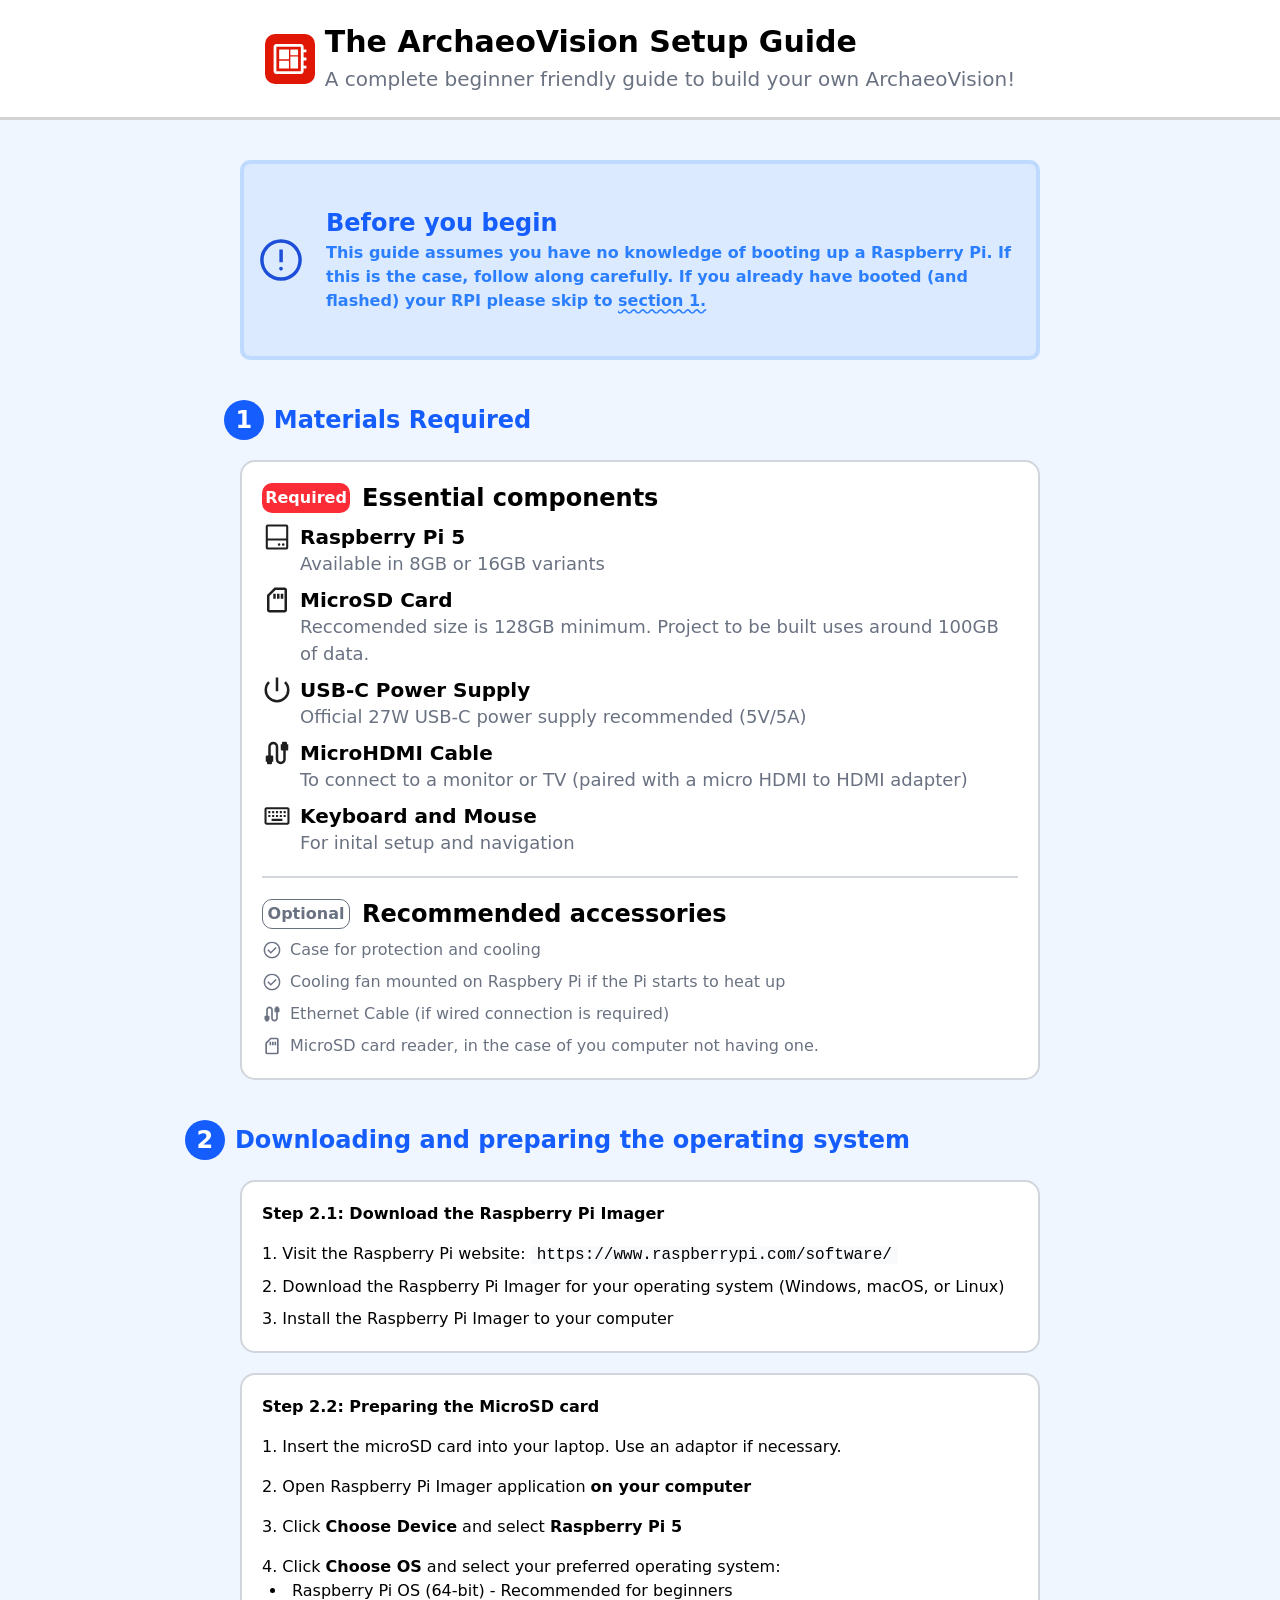
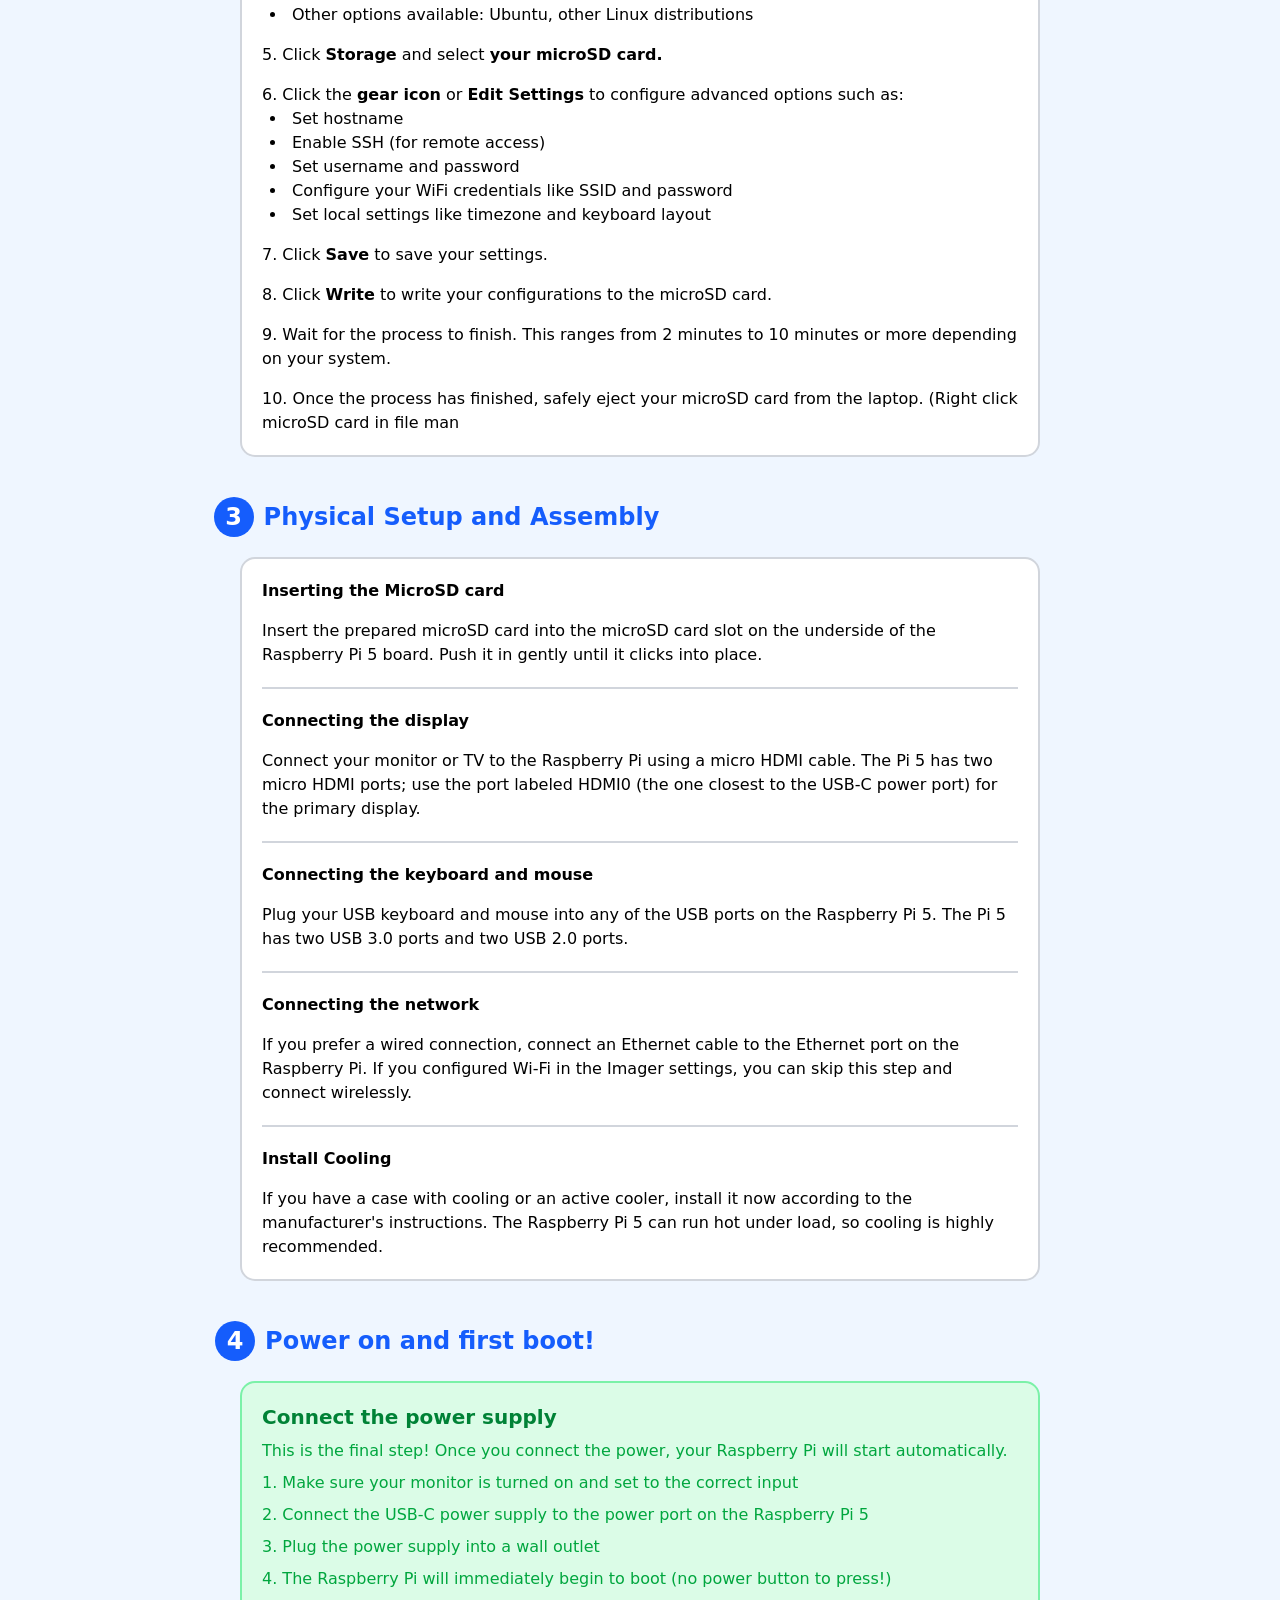
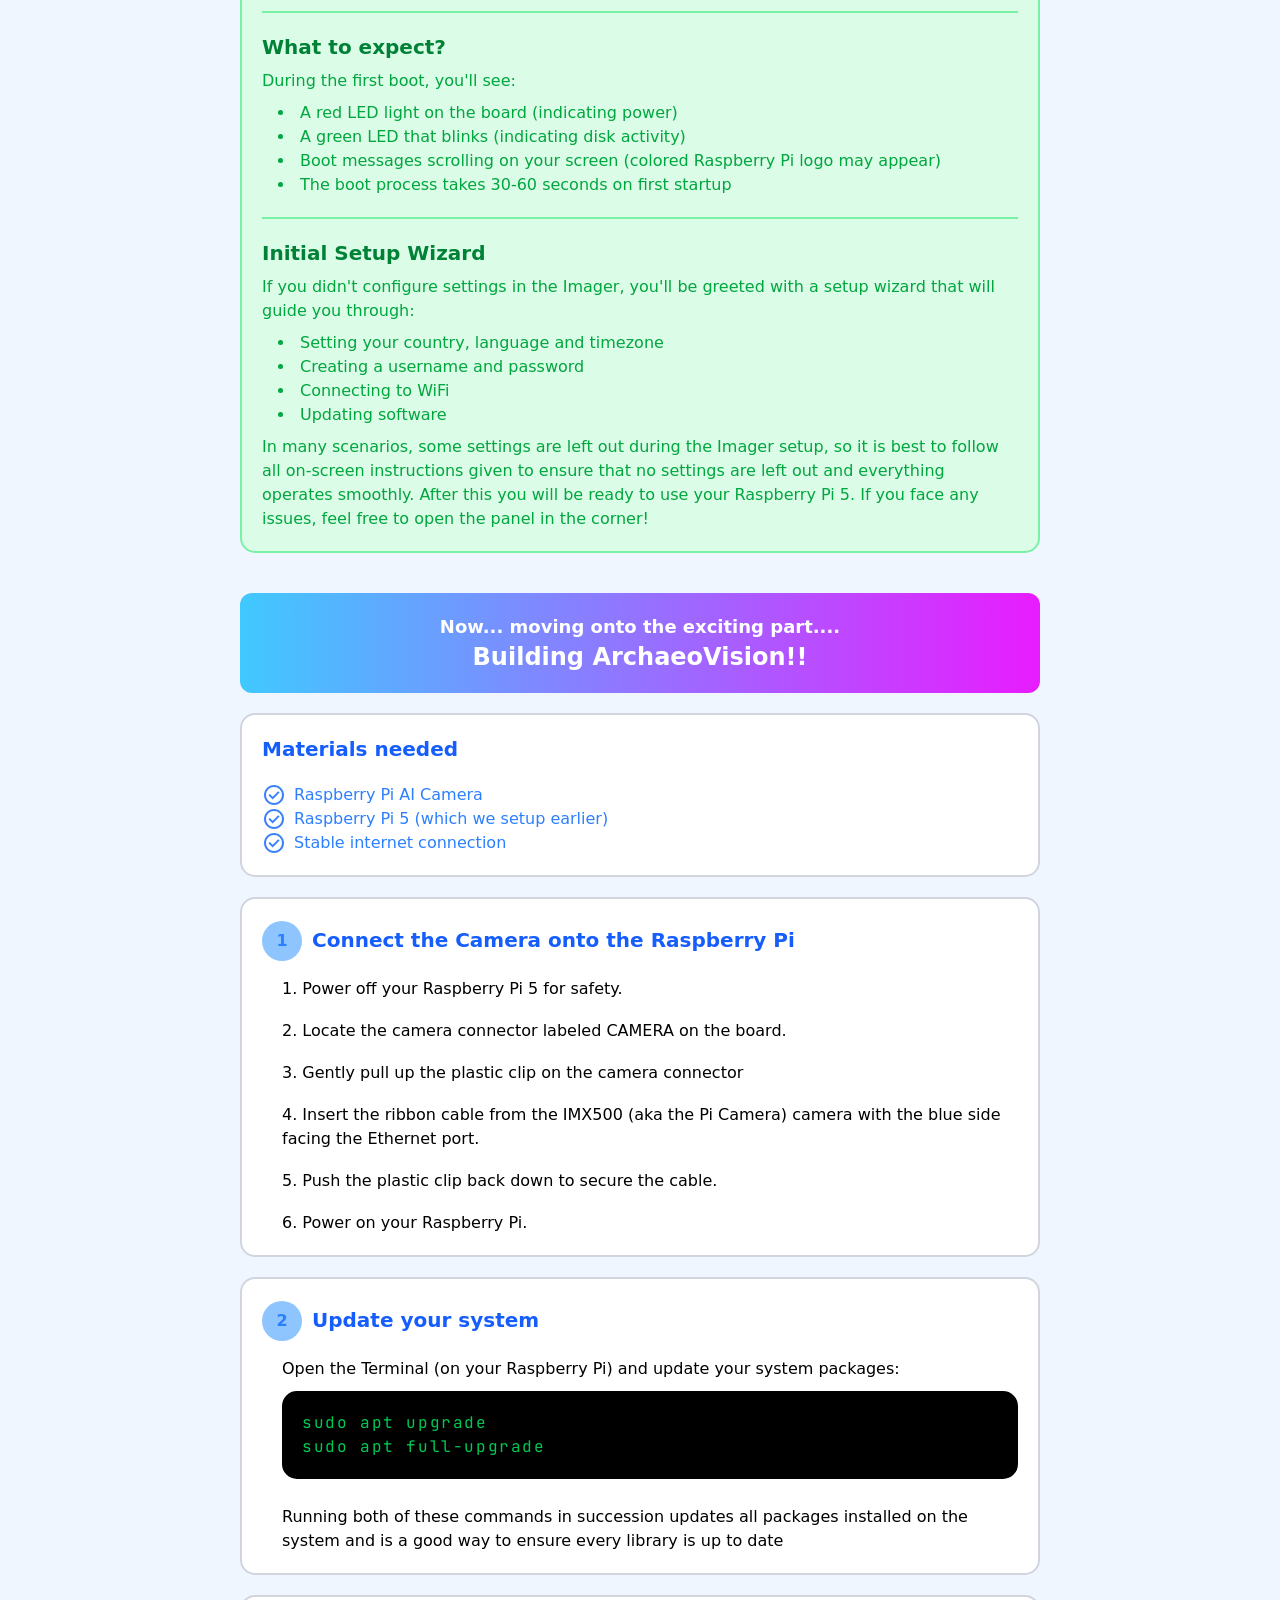
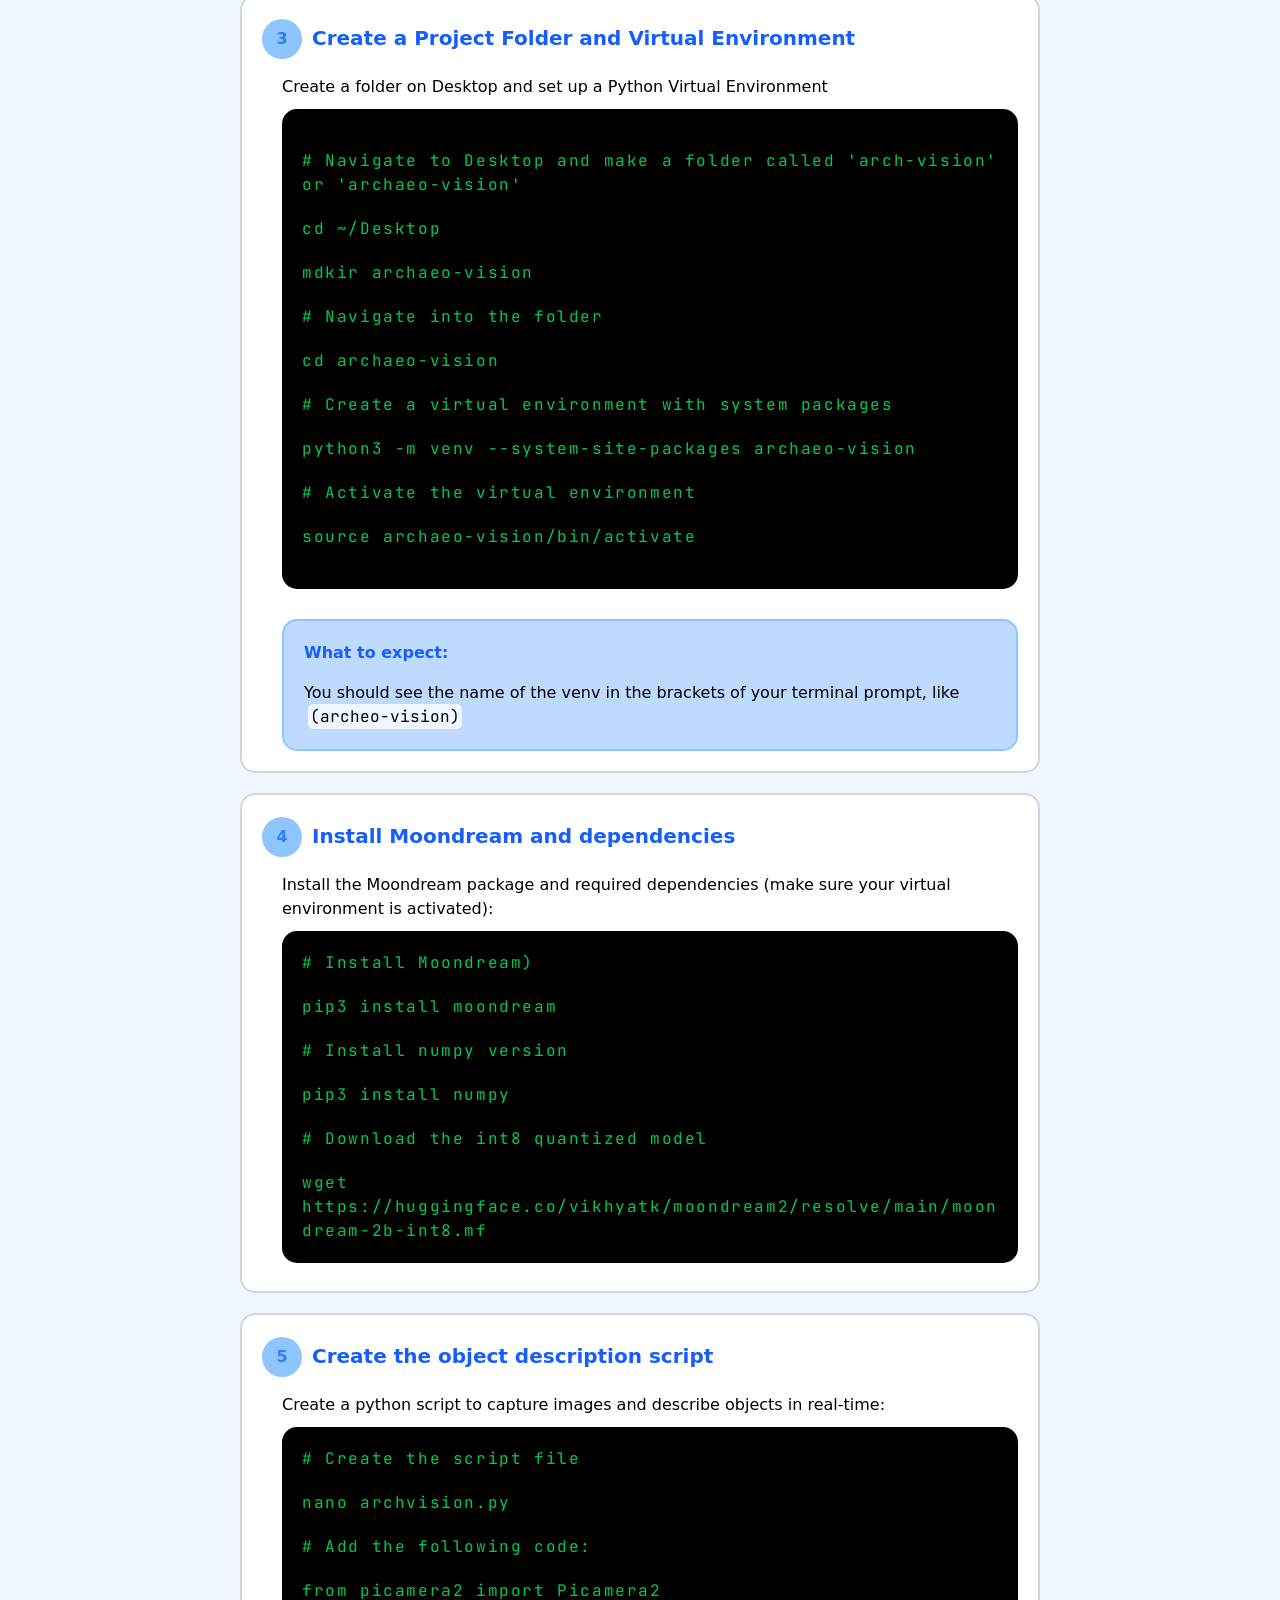
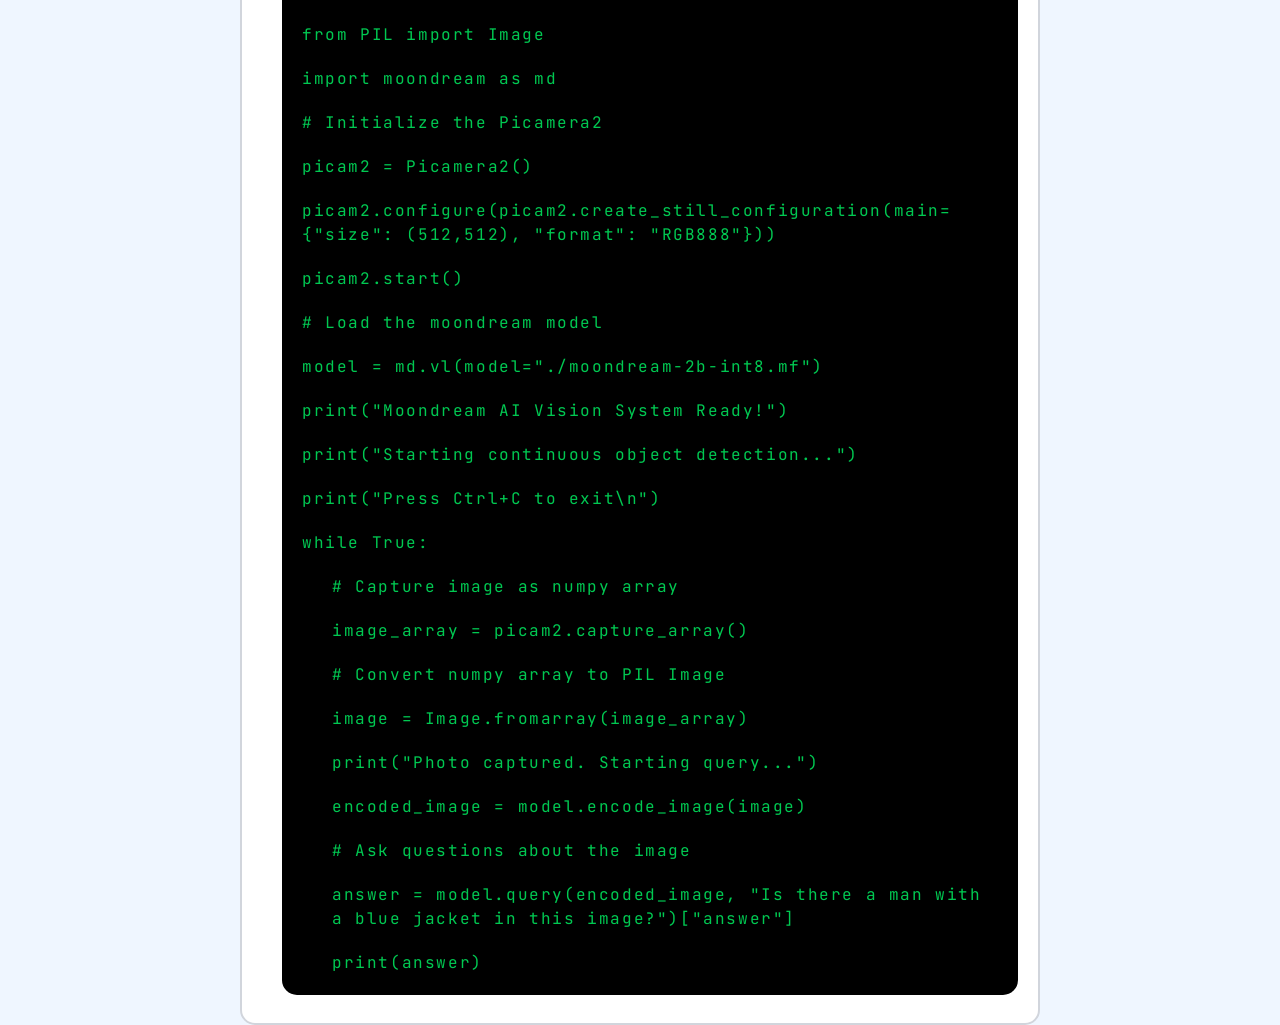
==== commit ddfe93d9: "last step added with code" ====
--- a/index.html
+++ b/index.html
@@ -320,7 +320,43 @@
                     <p class="mt-5 inline-block max-w-full wrap-anywhere [word-break: break-word]">wget https://huggingface.co/vikhyatk/moondream2/resolve/main/moondream-2b-int8.mf</pre>
                 </div>
             </div>
-        </div>  
+        </div> 
+         <div class="bg-white md:w-200 w-175 h-auto border-gray-300 border-2 rounded-[15px] mt-5 p-5">
+            <div class="flex flex-row gap-2.5 items-center">
+                <div class="bg-blue-300 w-10 h-10 rounded-full mt-0.5 text-center flex flex-col justify-center text-blue-500 font-bold">5</div>
+                <p class="font-bold text-blue-600 text-xl">Create the object description script</p>
+            </div>
+            <div class="flex flex-col gap-0.5 ml-5">
+                <p class="st">Create a python script to capture images and describe objects in real-time:</p>
+                <div class="font-code wrap-normal p-5">
+                    <p># Create the script file</p>
+                    <p class="mt-5">nano archvision.py</p>
+                    <p class="mt-5"># Add the following code:</p>
+                    <p class="mt-5">from picamera2 import Picamera2
+                    <p class="mt-5">from PIL import Image</p> 
+                    <p class="mt-5">import moondream as md</p>
+                    <p class="mt-5"># Initialize the Picamera2</p>
+                    <p class="mt-5">picam2 = Picamera2()</p>
+                    <p class="mt-5">picam2.configure(picam2.create_still_configuration(main={"size": (512,512), "format": "RGB888"}))</p>
+                    <p class="mt-5">picam2.start()</p>
+                    <p class="mt-5"># Load the moondream model</p>
+                    <p class="mt-5">model = md.vl(model="./moondream-2b-int8.mf")</p>
+                    <p class="mt-5">print("Moondream AI Vision System Ready!")</p>
+                    <p class="mt-5">print("Starting continuous object detection...")</p>
+                    <p class="mt-5">print("Press Ctrl+C to exit\n")</p>
+                    <p class="mt-5">while True:</p>
+                    <p class="mt-5 ml-7.5"># Capture image as numpy array</p>
+                    <p class="mt-5 ml-7.5">image_array = picam2.capture_array()</p>
+                    <p class="mt-5 ml-7.5"># Convert numpy array to PIL Image</p>
+                    <p class="mt-5 ml-7.5">image = Image.fromarray(image_array)</p>
+                    <p class="mt-5 ml-7.5">print("Photo captured. Starting query...")</p>
+                    <p class="mt-5 ml-7.5">encoded_image = model.encode_image(image)</p>
+                    <p class="mt-5 ml-7.5"># Ask questions about the image</p>
+                    <p class="mt-5 ml-7.5">answer = model.query(encoded_image, "Is there a man with a blue jacket in this image?")["answer"]</p>
+                    <p class="mt-5 ml-7.5">print(answer)</p>
+                </div>
+            </div>
+        </div>   
     </div>
 </body>
 </html>
--- a/output.css
+++ b/output.css
@@ -212,6 +212,9 @@
   .mt-5 {
     margin-top: calc(var(--spacing) * 5);
   }
+  .mt-7\.5 {
+    margin-top: calc(var(--spacing) * 7.5);
+  }
   .mt-10 {
     margin-top: calc(var(--spacing) * 10);
   }
@@ -241,6 +244,9 @@
   }
   .ml-5 {
     margin-left: calc(var(--spacing) * 5);
+  }
+  .ml-7\.5 {
+    margin-left: calc(var(--spacing) * 7.5);
   }
   .ml-auto {
     margin-left: auto;
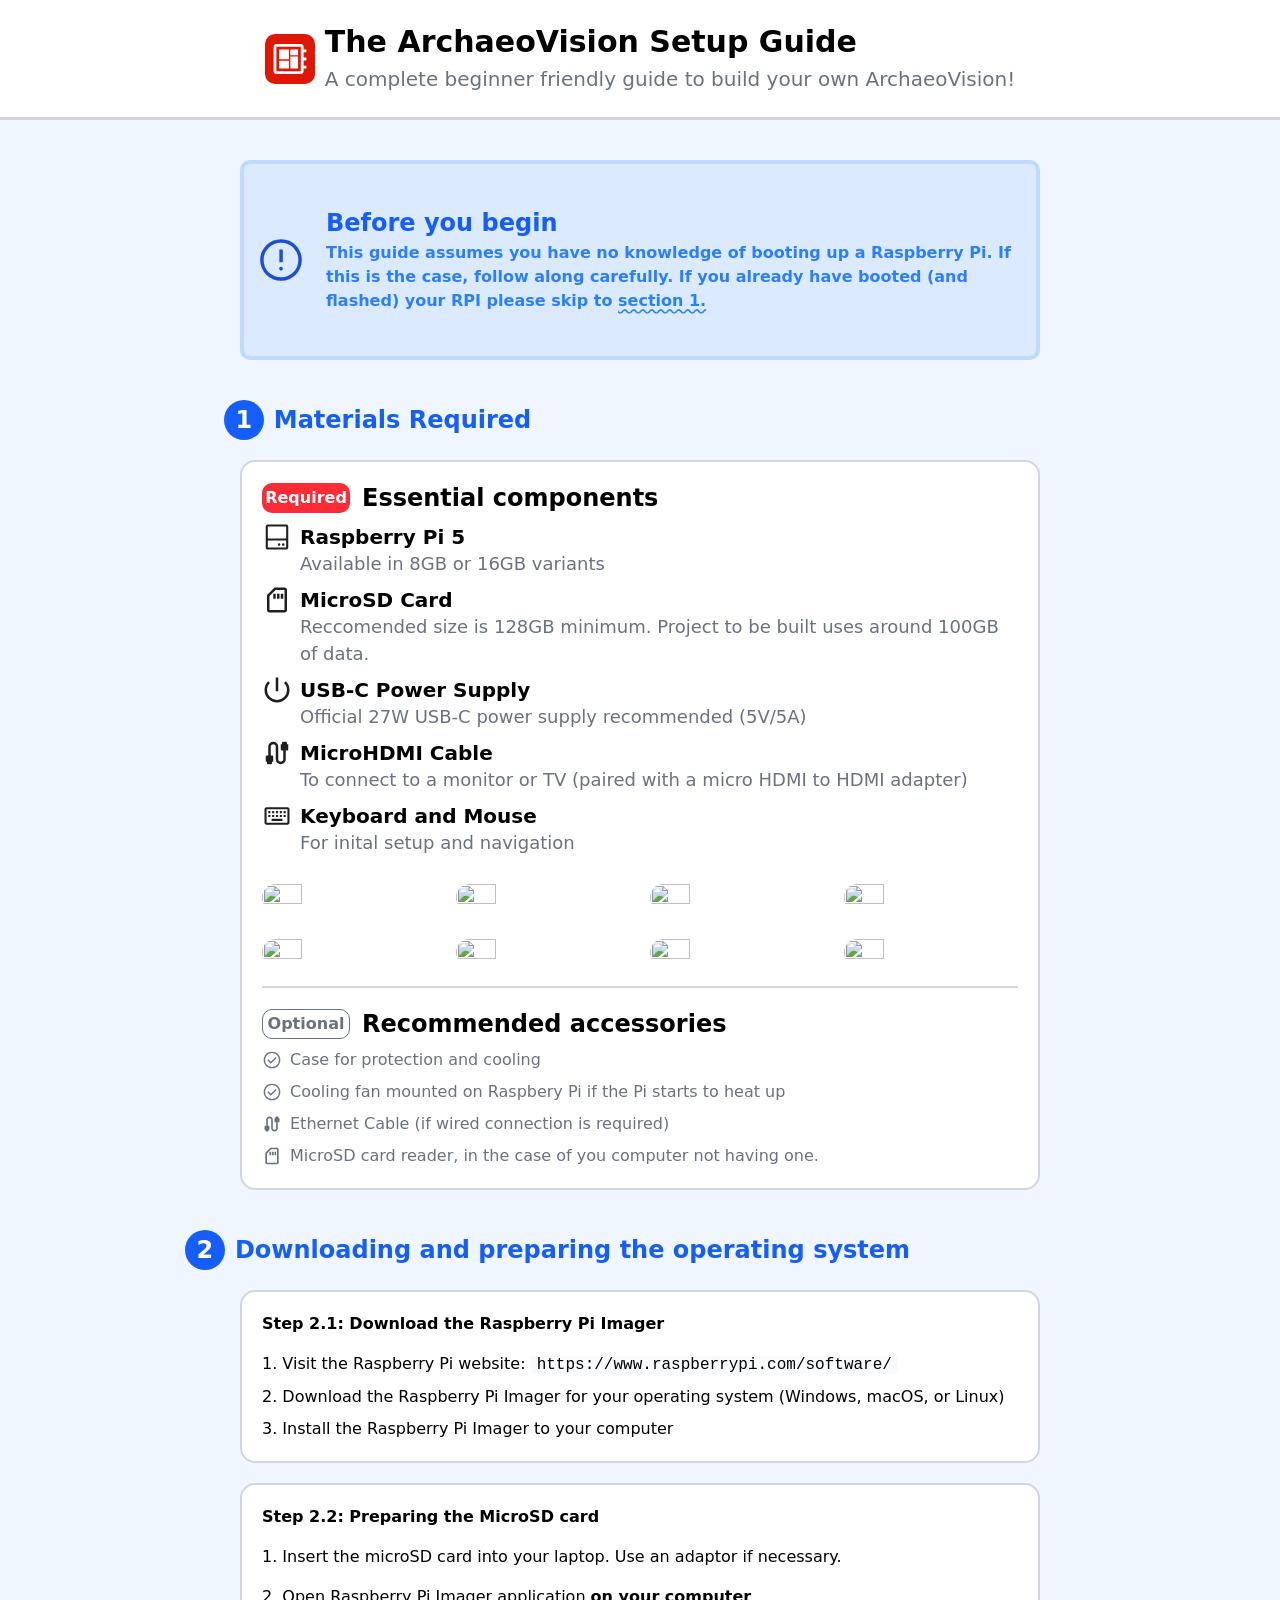
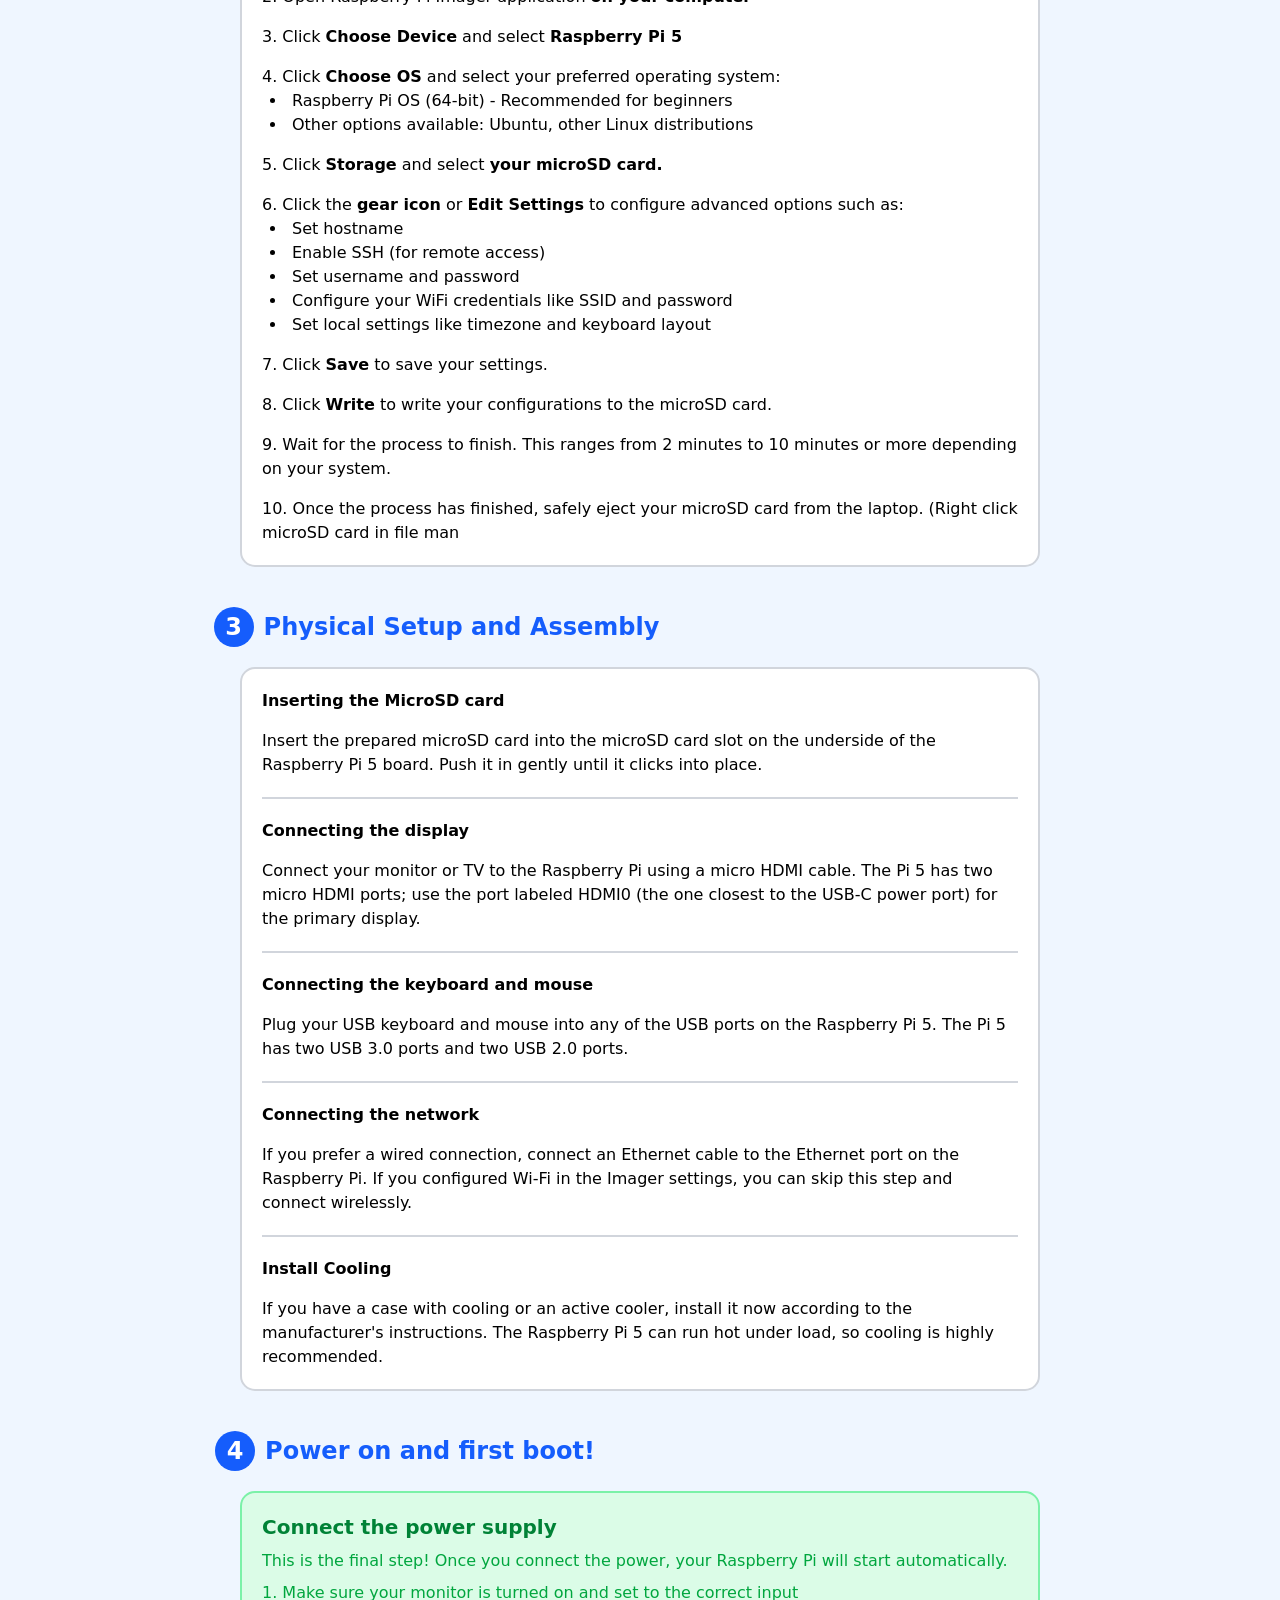
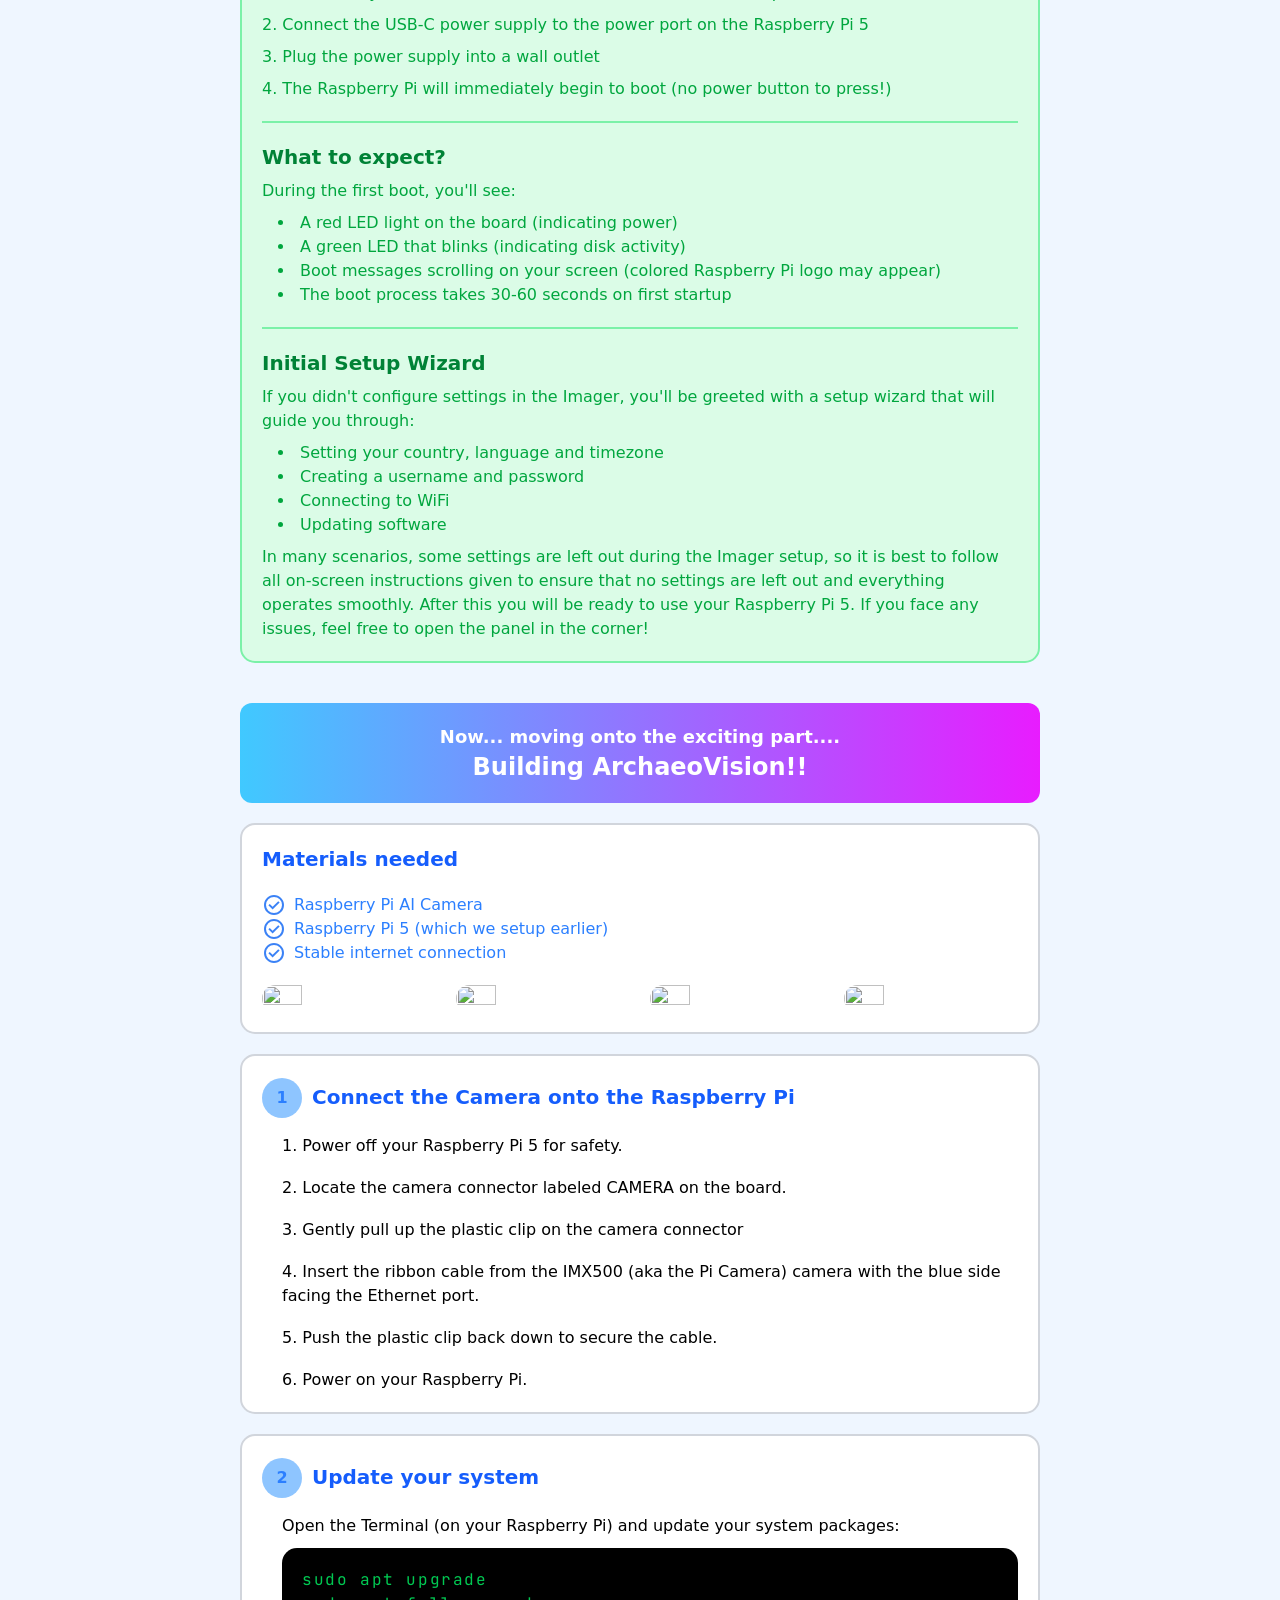
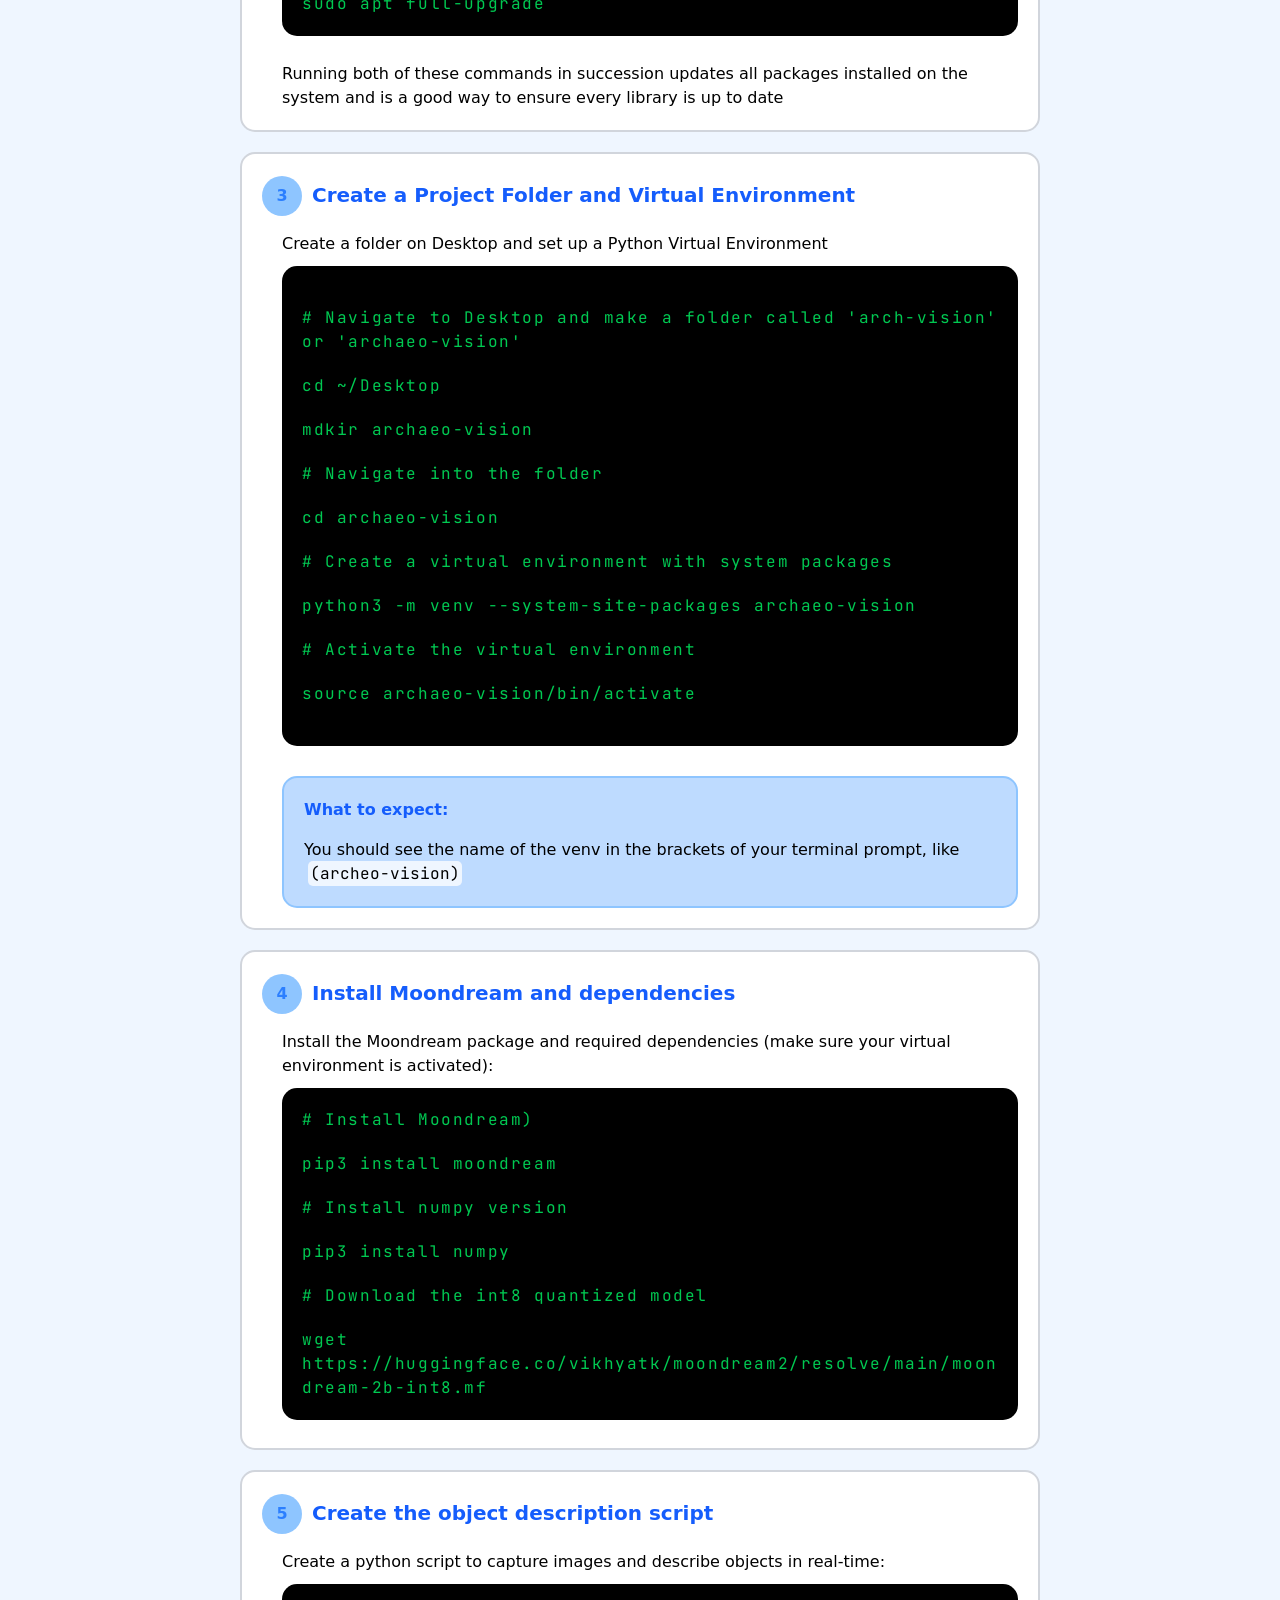
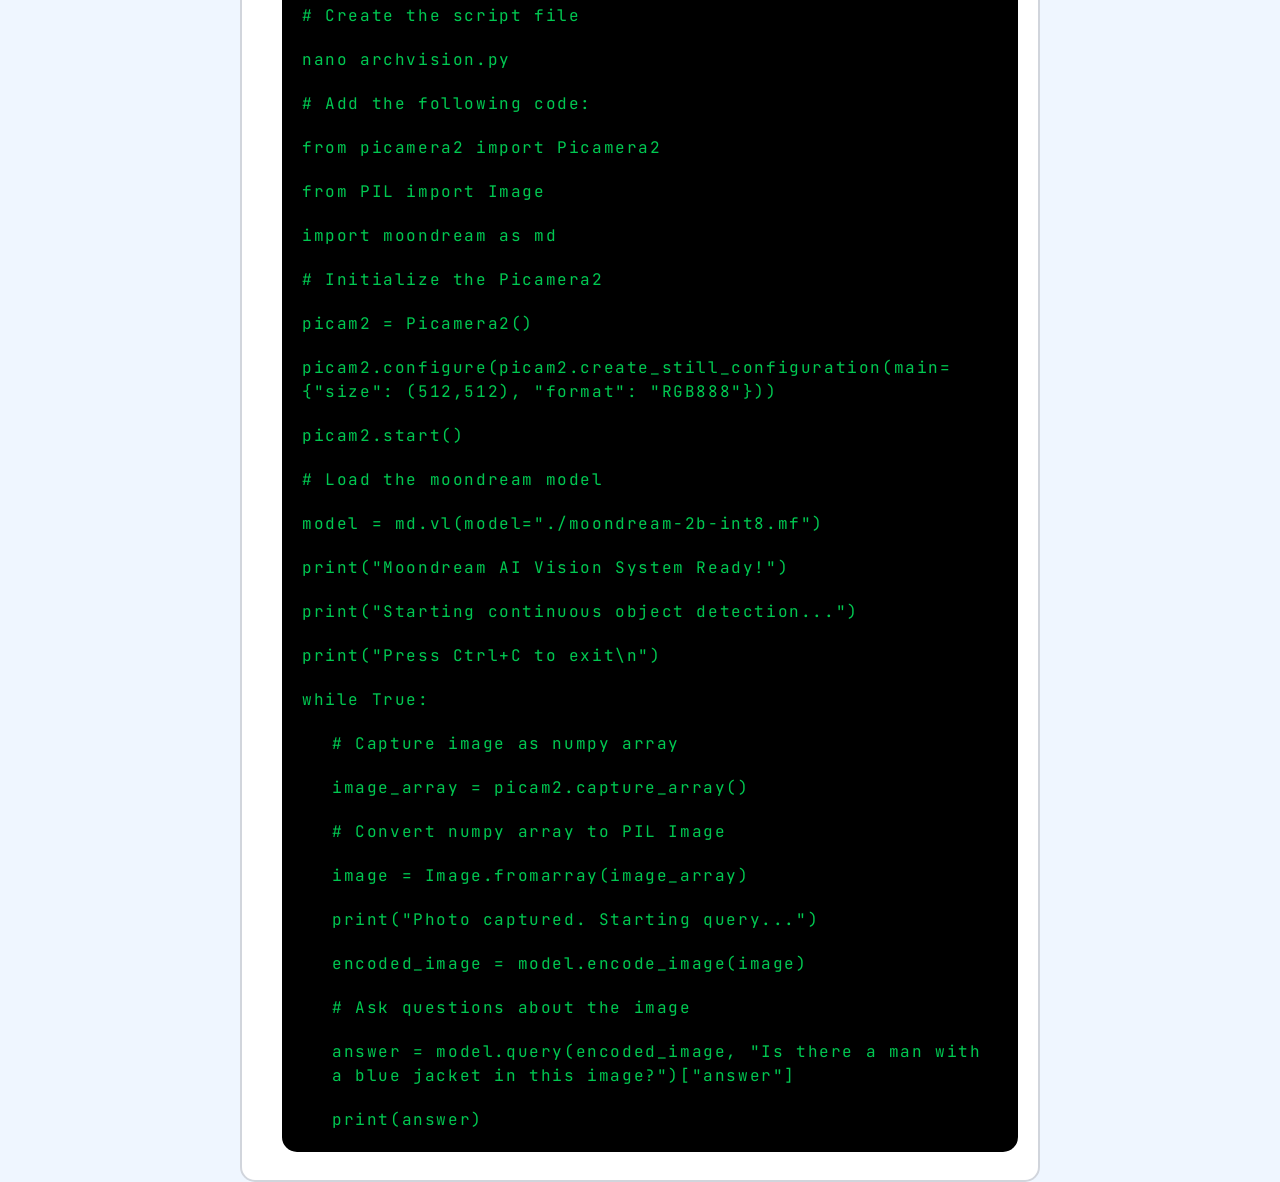
==== commit 036d6173: "imgs added" ====
--- a/index.html
+++ b/index.html
@@ -91,6 +91,18 @@
                         <p class="mat-list-name">Keyboard and Mouse</p>
                         <p class="mat-list-desc">For inital setup and navigation</p>
                     </div>
+                </div>
+                <div class="flex flex-row justify-between mt-5">
+                    <img src="https://cdn.hackclub.com/019d1b2a-cf70-7fc9-b824-4d9c518af425/rpi.jpg" class="w-[23%] h-[23%] rounded-2xl">
+                    <img src="https://cdn.hackclub.com/019d1b2a-caf8-7050-8706-16099942d02f/heatsink.jpg" class="w-[23%] h-[23%] rounded-2xl">
+                    <img src="https://cdn.hackclub.com/019d1b26-e92f-7c95-b2de-1fa314f02b65/rpicam.jpg" class="w-[23%] h-[23%] rounded-2xl">
+                    <img src="https://cdn.hackclub.com/019d1b28-8eee-78de-963e-0d23ccdd5ff8/rpiscreen.jpg" class="w-[23%] h-[23%] rounded-2xl">
+                </div>
+                <div class="flex flex-row justify-between mt-5">
+                    <img src="https://cdn.hackclub.com/019d1b2f-29bb-7bc8-991f-8f6033f9de75/rpiadapter.jpg" class="w-[23%] h-[23%] rounded-2xl">
+                    <img src="https://cdn.hackclub.com/019d1b30-9b33-79f6-a596-98c61ecdc5ed/rpi%20cable.jpg" class="w-[23%] h-[23%] rounded-2xl">
+                    <img src="https://cdn.hackclub.com/019d1b31-8d03-75e2-bb15-8f6671a81b9a/rpi-peripherals.jpg" class="w-[23%] h-[23%] rounded-2xl">
+                    <img src="https://cdn.hackclub.com/019d1b32-c854-7713-bd80-211b3a53c83b/rpisd.jpg" class="w-[23%] h-[23%] rounded-2xl">
                 </div>
             </div>
             <hr class="mt-5 border-solid border-gray-300 border">
@@ -251,6 +263,12 @@
                 </div>
                 <p class="font-medium text-blue-500">Stable internet connection</p>
             </div>
+            <div class="flex flex-row justify-between mt-5">
+                <img src="https://cdn.hackclub.com/019d1b2a-cf70-7fc9-b824-4d9c518af425/rpi.jpg" class="w-[23%] h-[23%] rounded-2xl">
+                <img src="https://cdn.hackclub.com/019d1b2a-caf8-7050-8706-16099942d02f/heatsink.jpg" class="w-[23%] h-[23%] rounded-2xl">
+                <img src="https://cdn.hackclub.com/019d1b26-e92f-7c95-b2de-1fa314f02b65/rpicam.jpg" class="w-[23%] h-[23%] rounded-2xl">
+                <img src="https://cdn.hackclub.com/019d1b28-8eee-78de-963e-0d23ccdd5ff8/rpiscreen.jpg" class="w-[23%] h-[23%] rounded-2xl">
+            </div>
         </div>
         <div class="bg-white md:w-200 w-175 h-auto border-gray-300 border-2 rounded-[15px] mt-5 p-5">
             <div class="flex flex-row gap-2.5 items-center">
--- a/output.css
+++ b/output.css
@@ -41,6 +41,7 @@
     --tracking-widest: 0.1em;
     --radius-xs: 0.125rem;
     --radius-xl: 0.75rem;
+    --radius-2xl: 1rem;
     --ease-in-out: cubic-bezier(0.4, 0, 0.2, 1);
     --default-transition-duration: 150ms;
     --default-transition-timing-function: cubic-bezier(0.4, 0, 0.2, 1);
@@ -257,6 +258,9 @@
   .flex {
     display: flex;
   }
+  .grid {
+    display: grid;
+  }
   .inline-block {
     display: inline-block;
   }
@@ -266,12 +270,30 @@
   .h-10 {
     height: calc(var(--spacing) * 10);
   }
+  .h-25 {
+    height: calc(var(--spacing) * 25);
+  }
   .h-30 {
     height: calc(var(--spacing) * 30);
   }
   .h-50 {
     height: calc(var(--spacing) * 50);
   }
+  .h-\[20\%\] {
+    height: 20%;
+  }
+  .h-\[23\%\] {
+    height: 23%;
+  }
+  .h-\[25\%\] {
+    height: 25%;
+  }
+  .h-\[142px\] {
+    height: 142px;
+  }
+  .h-\[273px\] {
+    height: 273px;
+  }
   .h-auto {
     height: auto;
   }
@@ -281,8 +303,29 @@
   .w-22 {
     width: calc(var(--spacing) * 22);
   }
+  .w-25 {
+    width: calc(var(--spacing) * 25);
+  }
+  .w-40 {
+    width: calc(var(--spacing) * 40);
+  }
   .w-175 {
     width: calc(var(--spacing) * 175);
+  }
+  .w-\[20\%\] {
+    width: 20%;
+  }
+  .w-\[23\%\] {
+    width: 23%;
+  }
+  .w-\[25\%\] {
+    width: 25%;
+  }
+  .w-\[189px\] {
+    width: 189px;
+  }
+  .w-\[378px\] {
+    width: 378px;
   }
   .w-auto {
     width: auto;
@@ -302,6 +345,12 @@
   .list-disc {
     list-style-type: disc;
   }
+  .grid-cols-3 {
+    grid-template-columns: repeat(3, minmax(0, 1fr));
+  }
+  .grid-rows-1 {
+    grid-template-rows: repeat(1, minmax(0, 1fr));
+  }
   .flex-col {
     flex-direction: column;
   }
@@ -311,6 +360,9 @@
   .items-center {
     align-items: center;
   }
+  .justify-between {
+    justify-content: space-between;
+  }
   .justify-center {
     justify-content: center;
   }
@@ -331,6 +383,24 @@
   }
   .gap-5 {
     gap: calc(var(--spacing) * 5);
+  }
+  .overflow-auto {
+    overflow: auto;
+  }
+  .overflow-visible {
+    overflow: visible;
+  }
+  .overflow-x-clip {
+    overflow-x: clip;
+  }
+  .overflow-x-scroll {
+    overflow-x: scroll;
+  }
+  .overflow-x-visible {
+    overflow-x: visible;
+  }
+  .rounded-2xl {
+    border-radius: var(--radius-2xl);
   }
   .rounded-\[5px\] {
     border-radius: 5px;
@@ -561,6 +631,16 @@
   .md\:w-200 {
     @media (width >= 48rem) {
       width: calc(var(--spacing) * 200);
+    }
+  }
+  .md\:w-205 {
+    @media (width >= 48rem) {
+      width: calc(var(--spacing) * 205);
+    }
+  }
+  .md\:w-225 {
+    @media (width >= 48rem) {
+      width: calc(var(--spacing) * 225);
     }
   }
   .md\:text-2xl {
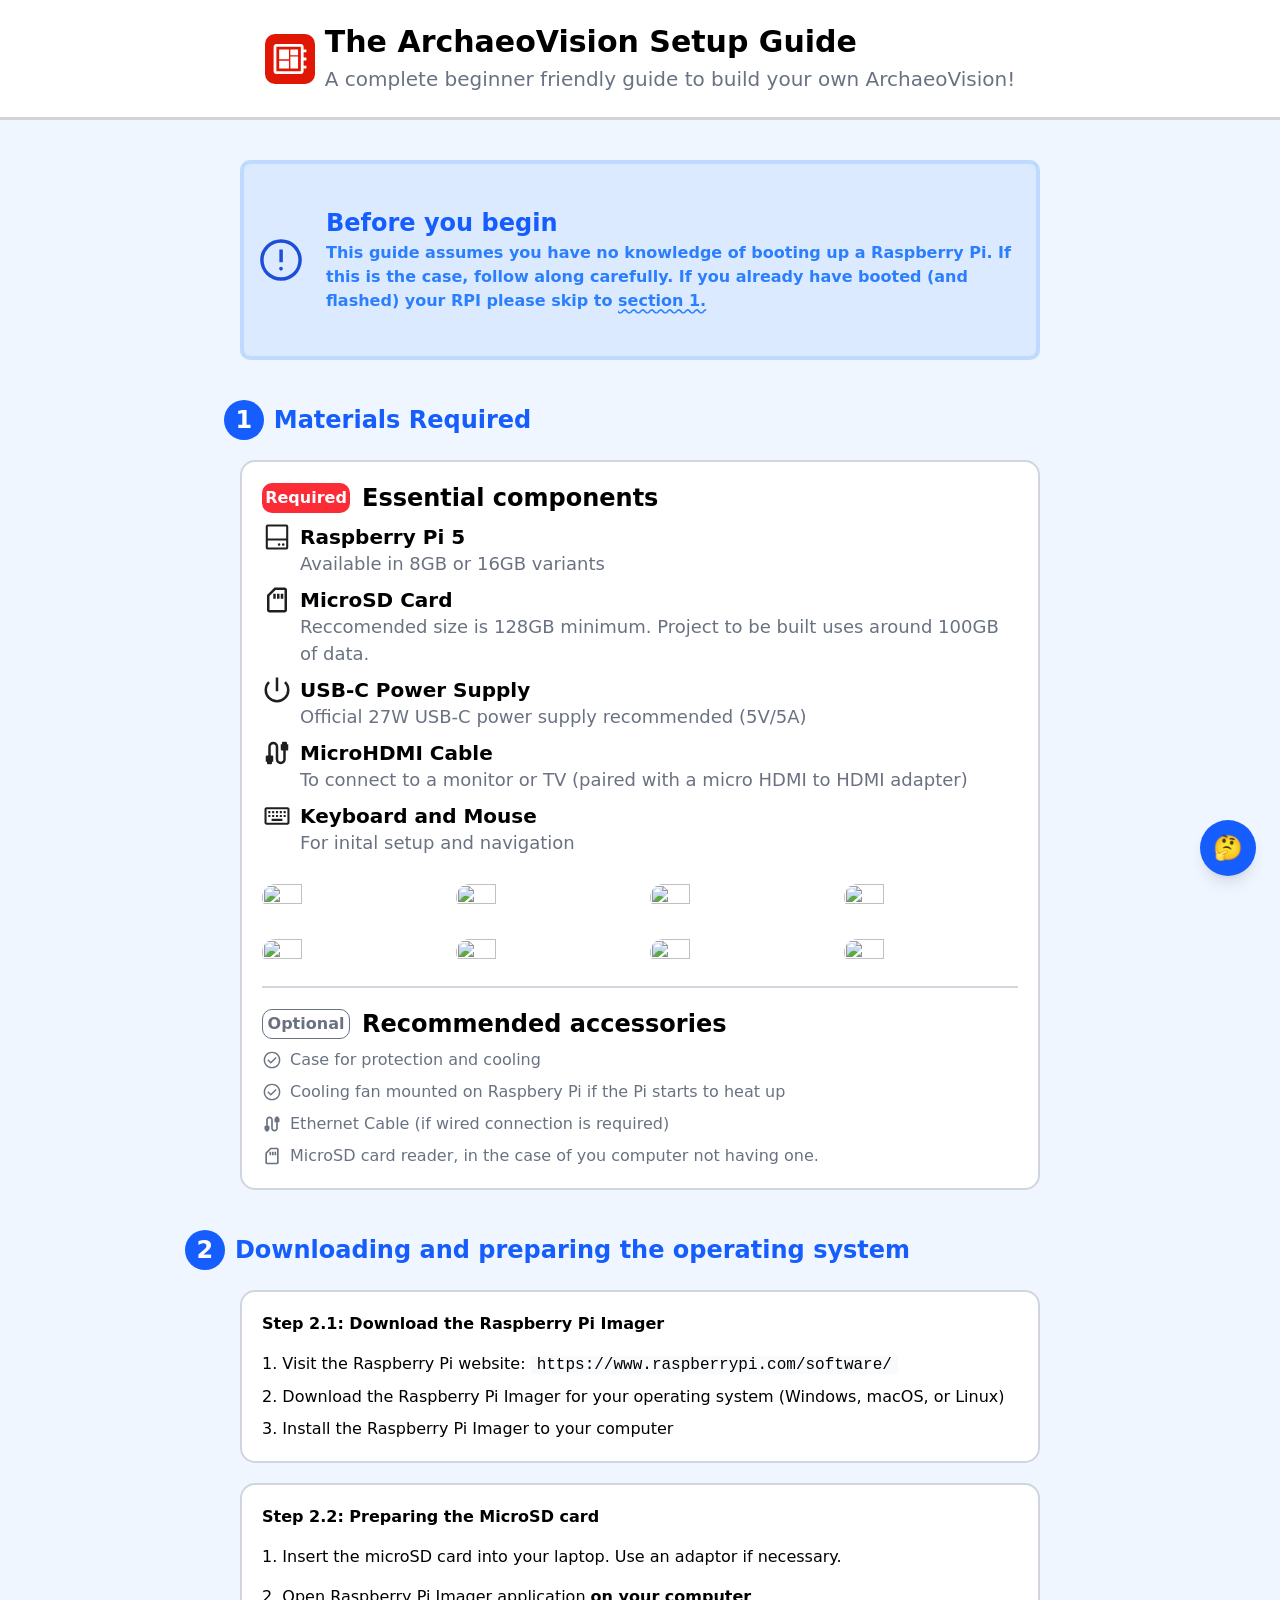
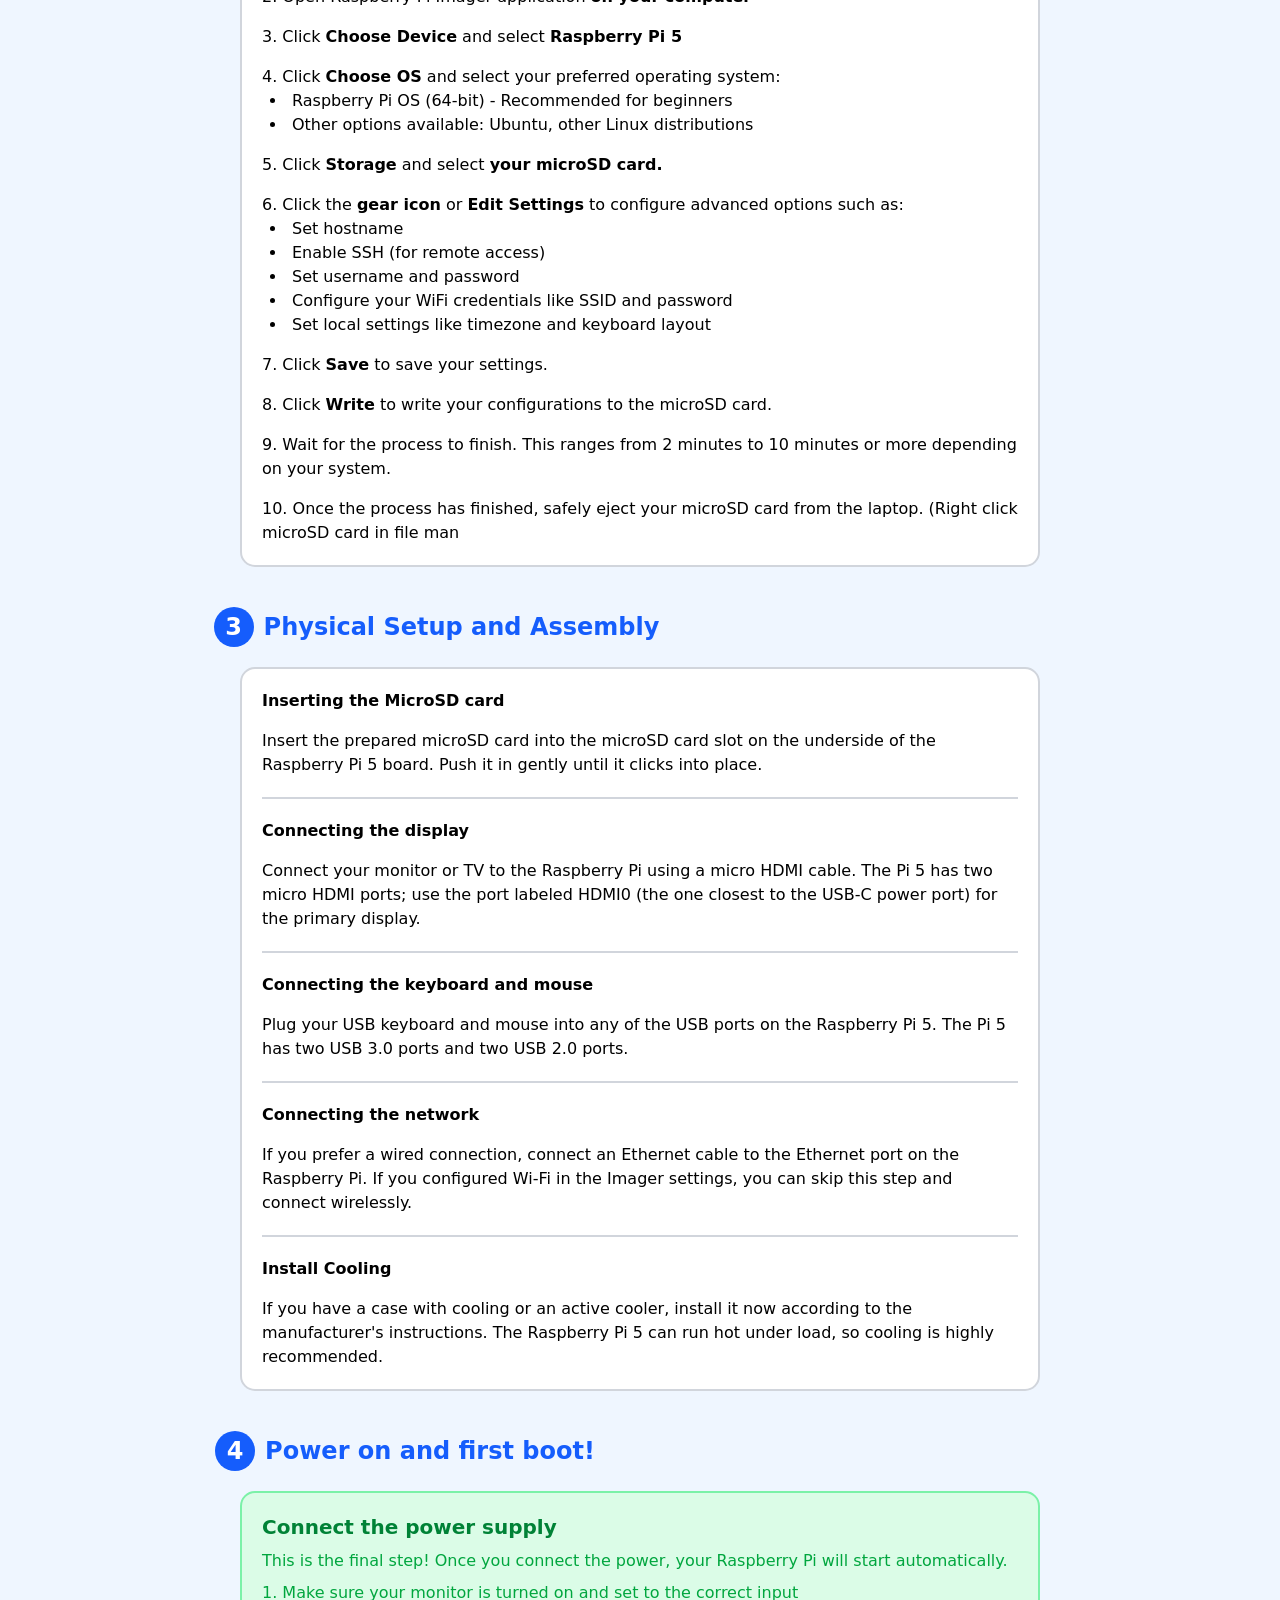
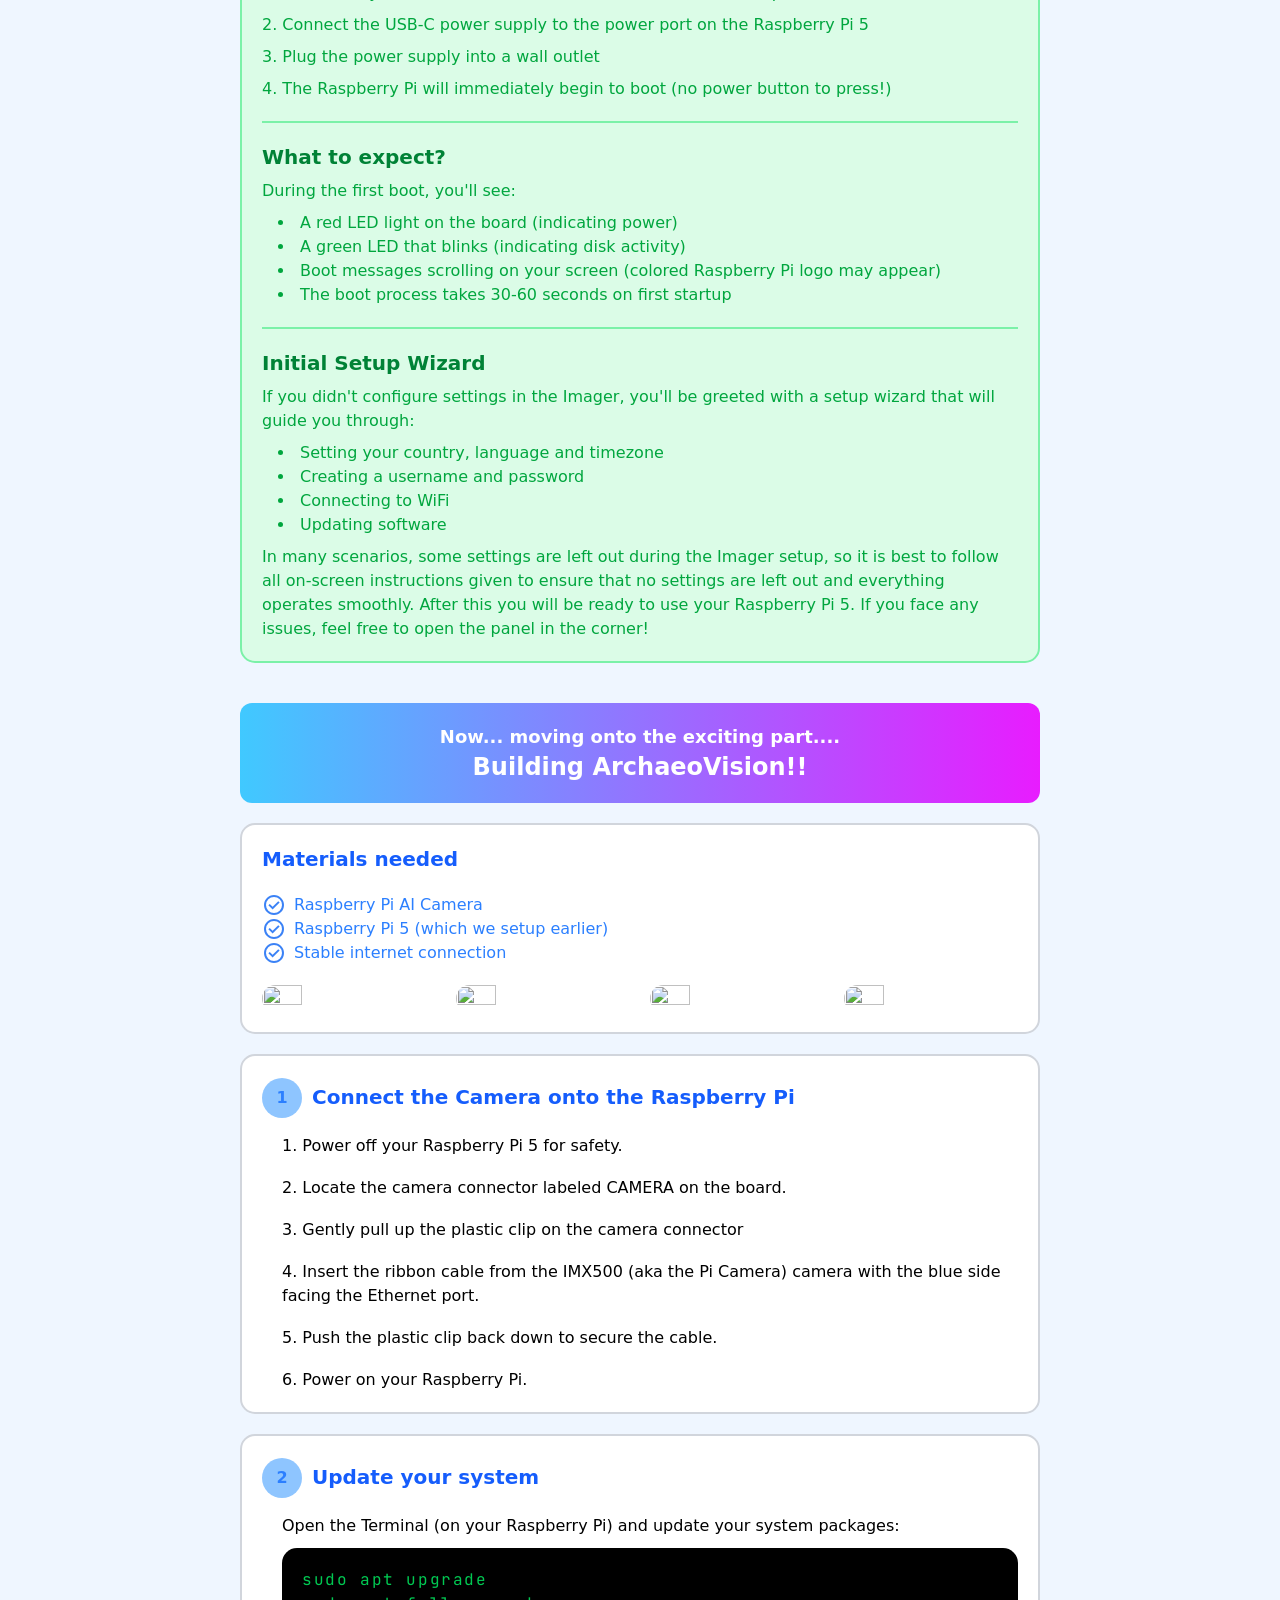
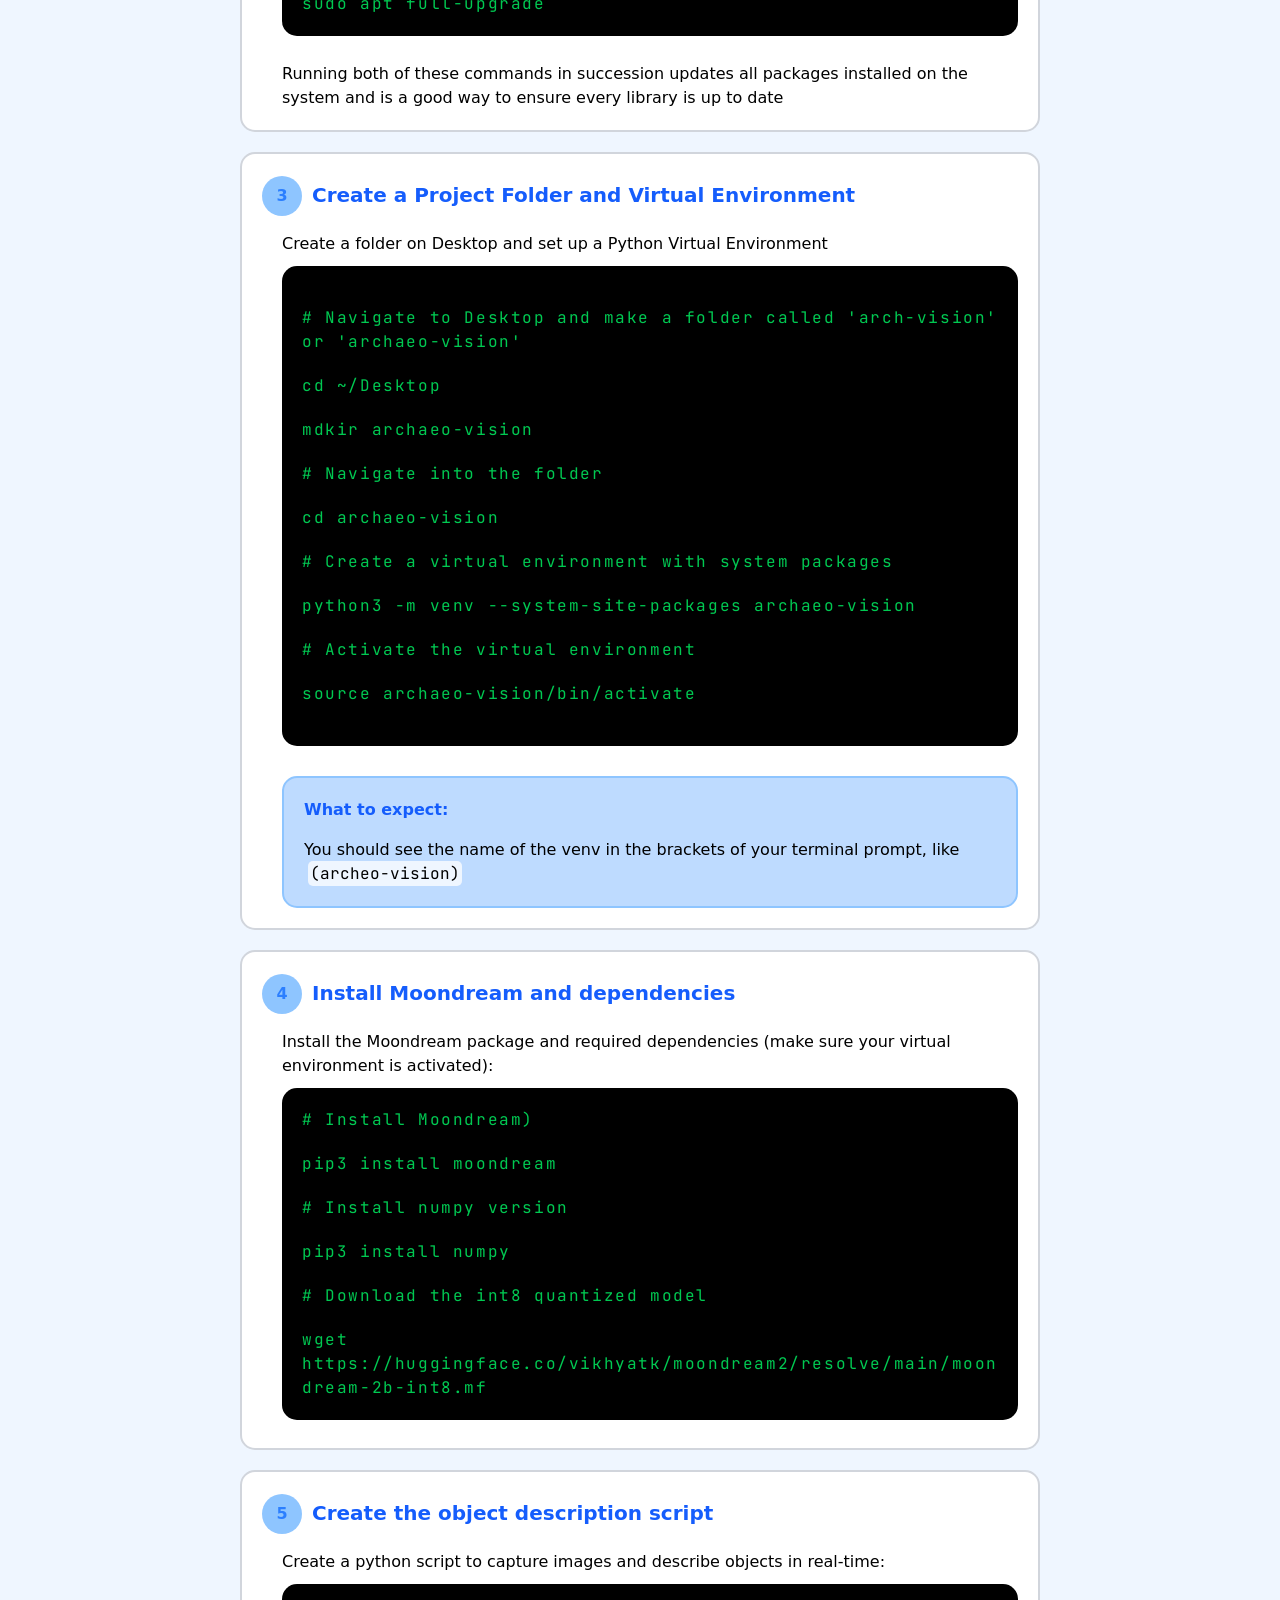
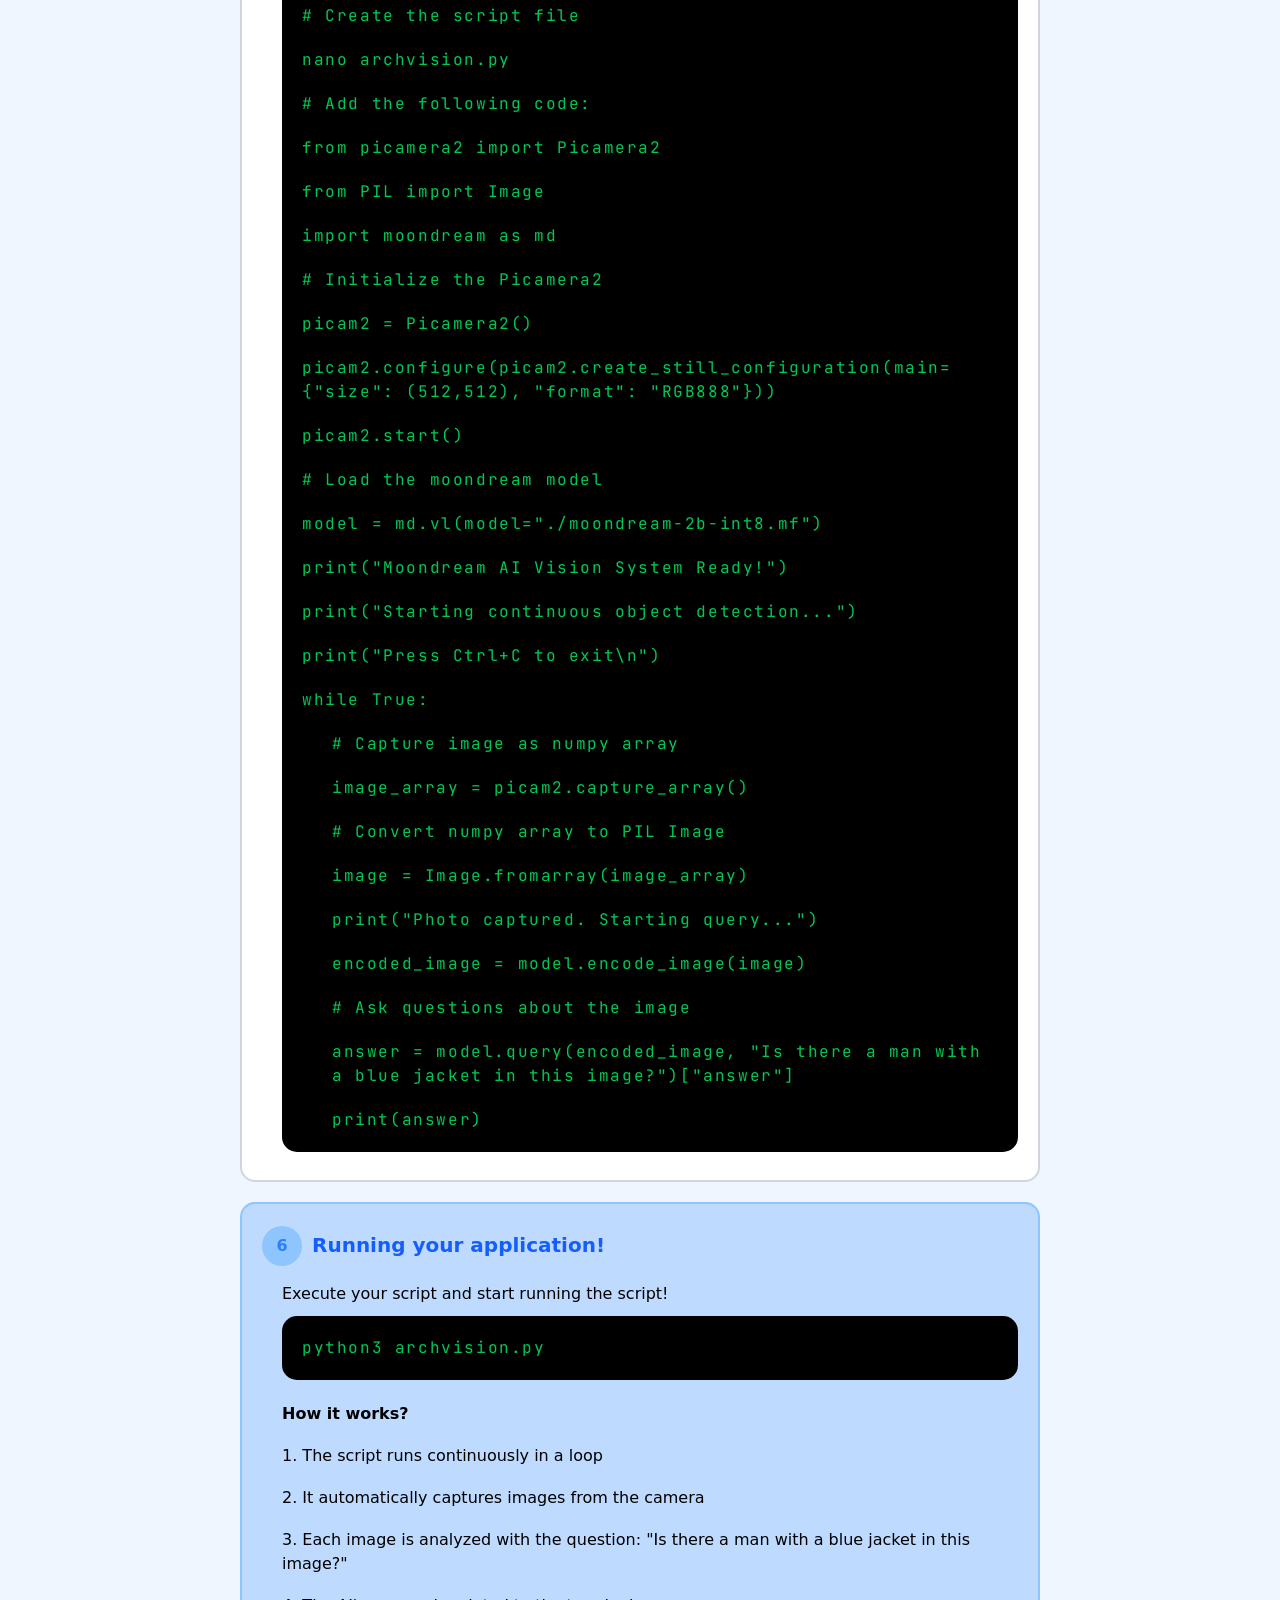
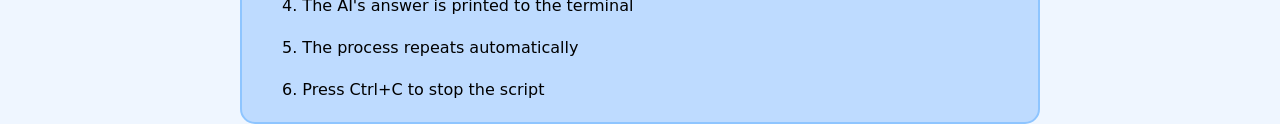
==== commit 04f7fff9: "page finished, ai feature begun" ====
--- a/index.html
+++ b/index.html
@@ -339,7 +339,7 @@
                 </div>
             </div>
         </div> 
-         <div class="bg-white md:w-200 w-175 h-auto border-gray-300 border-2 rounded-[15px] mt-5 p-5">
+        <div class="bg-white md:w-200 w-175 h-auto border-gray-300 border-2 rounded-[15px] mt-5 p-5">
             <div class="flex flex-row gap-2.5 items-center">
                 <div class="bg-blue-300 w-10 h-10 rounded-full mt-0.5 text-center flex flex-col justify-center text-blue-500 font-bold">5</div>
                 <p class="font-bold text-blue-600 text-xl">Create the object description script</p>
@@ -374,7 +374,43 @@
                     <p class="mt-5 ml-7.5">print(answer)</p>
                 </div>
             </div>
-        </div>   
-    </div>
+        </div>  
+        <div class="bg-blue-200 md:w-200 w-175 h-auto border-blue-300 border-2 rounded-[15px] mt-5 p-5">
+            <div class="flex flex-row gap-2.5 items-center">
+                <div class="bg-blue-300 w-10 h-10 rounded-full mt-0.5 text-center flex flex-col justify-center text-blue-500 font-bold">6</div>
+                <p class="font-bold text-blue-600 text-xl">Running your application!</p>
+            </div>
+            <div class="flex flex-col gap-0.5 ml-5">
+                <p class="st">Execute your script and start running the script!</p>
+                <div class="font-code wrap-normal p-5">
+                    <p>python3 archvision.py</p>
+                </div>
+                <p class="font-bold mt-3">How it works?</p>
+                <p class="st">1. The script runs continuously in a loop</p>
+                <p class="st">2. It automatically captures images from the camera</p>
+                <p class="st">3. Each image is analyzed with the question: "Is there a man with a blue jacket in this image?"</p>
+                <p class="st">4. The AI's answer is printed to the terminal</p>
+                <p class="st">5. The process repeats automatically</p>
+                <p class="st">6. Press Ctrl+C to stop the script</p>
+            </div>
+        </div> 
+    </div>
+    <button id="chatbotButton" class="fixed bottom-6 right-6 bg-blue-600 hover:bg-blue-400 text-white w-14 h-14 rounded-full shadow-lg flex items-center justify-center text-2xl z-50 transition">
+        🤔
+    </button>
+    <div id="chatbotBox" class="hidden fixed bottom-24 right-6 w-80 h-96 bg-white border border-gray-300 shadow-xl rounded-xl z-50 flex flex-col overflow-hidden">
+        <div class="bg-blue-600 text-white p-3 font-bold">
+            Troubleshooting Chatbot
+        </div>
+        <div class="flex-1 p-3 text-sm overflow-y-auto" id="chatMessages">
+            <p class="chat-msg">Hello! </p>
+            <p class="chat-msg">My name is Merl, your AI chatbot for any help regarding building this amazing project! <br> Ask me anything, and I'll try my best to help you!</p></p>
+        </div>
+        <div class="p-2 border-t border-blue-400 flex gap-2">
+            <input id="chatInput" class="flex-1 border-0 rounded px-2 py-1 text-sm" placeholder="Ask Merl anything..." type="text"/>
+            <button class="bg-blue-600 text-white px-3 rounded" id="chatboxSend">Send</button>
+        </div>
+    </div>
+    <script src="script.js"></script>
 </body>
 </html>
--- a/output.css
+++ b/output.css
@@ -17,14 +17,18 @@
     --color-blue-100: oklch(93.2% 0.032 255.585);
     --color-blue-200: oklch(88.2% 0.059 254.128);
     --color-blue-300: oklch(80.9% 0.105 251.813);
+    --color-blue-400: oklch(70.7% 0.165 254.624);
     --color-blue-500: oklch(62.3% 0.214 259.815);
     --color-blue-600: oklch(54.6% 0.245 262.881);
     --color-gray-50: oklch(98.5% 0.002 247.839);
+    --color-gray-200: oklch(92.8% 0.006 264.531);
     --color-gray-300: oklch(87.2% 0.01 258.338);
     --color-gray-500: oklch(55.1% 0.027 264.364);
     --color-black: #000;
     --color-white: #fff;
     --spacing: 0.25rem;
+    --text-sm: 0.875rem;
+    --text-sm--line-height: calc(1.25 / 0.875);
     --text-lg: 1.125rem;
     --text-lg--line-height: calc(1.75 / 1.125);
     --text-xl: 1.25rem;
@@ -198,24 +202,42 @@
   }
 }
 @layer utilities {
+  .fixed {
+    position: fixed;
+  }
   .start {
     inset-inline-start: var(--spacing);
   }
+  .right-6 {
+    right: calc(var(--spacing) * 6);
+  }
+  .bottom-6 {
+    bottom: calc(var(--spacing) * 6);
+  }
+  .bottom-24 {
+    bottom: calc(var(--spacing) * 24);
+  }
+  .z-50 {
+    z-index: 50;
+  }
   .m-0 {
     margin: calc(var(--spacing) * 0);
   }
+  .mt-0 {
+    margin-top: calc(var(--spacing) * 0);
+  }
   .mt-0\.5 {
     margin-top: calc(var(--spacing) * 0.5);
   }
   .mt-2 {
     margin-top: calc(var(--spacing) * 2);
   }
+  .mt-3 {
+    margin-top: calc(var(--spacing) * 3);
+  }
   .mt-5 {
     margin-top: calc(var(--spacing) * 5);
   }
-  .mt-7\.5 {
-    margin-top: calc(var(--spacing) * 7.5);
-  }
   .mt-10 {
     margin-top: calc(var(--spacing) * 10);
   }
@@ -225,6 +247,9 @@
   .mb-0 {
     margin-bottom: calc(var(--spacing) * 0);
   }
+  .mb-1 {
+    margin-bottom: calc(var(--spacing) * 1);
+  }
   .mb-1\.25 {
     margin-bottom: calc(var(--spacing) * 1.25);
   }
@@ -246,6 +271,9 @@
   .ml-5 {
     margin-left: calc(var(--spacing) * 5);
   }
+  .ml-7 {
+    margin-left: calc(var(--spacing) * 7);
+  }
   .ml-7\.5 {
     margin-left: calc(var(--spacing) * 7.5);
   }
@@ -258,20 +286,26 @@
   .flex {
     display: flex;
   }
-  .grid {
-    display: grid;
+  .hidden {
+    display: none;
   }
   .inline-block {
     display: inline-block;
   }
+  .table {
+    display: table;
+  }
+  .h-7 {
+    height: calc(var(--spacing) * 7);
+  }
   .h-7\.5 {
     height: calc(var(--spacing) * 7.5);
   }
   .h-10 {
     height: calc(var(--spacing) * 10);
   }
-  .h-25 {
-    height: calc(var(--spacing) * 25);
+  .h-14 {
+    height: calc(var(--spacing) * 14);
   }
   .h-30 {
     height: calc(var(--spacing) * 30);
@@ -279,59 +313,47 @@
   .h-50 {
     height: calc(var(--spacing) * 50);
   }
-  .h-\[20\%\] {
-    height: 20%;
+  .h-96 {
+    height: calc(var(--spacing) * 96);
   }
   .h-\[23\%\] {
     height: 23%;
   }
-  .h-\[25\%\] {
-    height: 25%;
-  }
-  .h-\[142px\] {
-    height: 142px;
-  }
-  .h-\[273px\] {
-    height: 273px;
-  }
   .h-auto {
     height: auto;
   }
   .w-10 {
     width: calc(var(--spacing) * 10);
   }
+  .w-14 {
+    width: calc(var(--spacing) * 14);
+  }
   .w-22 {
     width: calc(var(--spacing) * 22);
   }
-  .w-25 {
-    width: calc(var(--spacing) * 25);
-  }
-  .w-40 {
-    width: calc(var(--spacing) * 40);
+  .w-80 {
+    width: calc(var(--spacing) * 80);
   }
   .w-175 {
     width: calc(var(--spacing) * 175);
   }
-  .w-\[20\%\] {
-    width: 20%;
-  }
   .w-\[23\%\] {
     width: 23%;
   }
-  .w-\[25\%\] {
-    width: 25%;
-  }
-  .w-\[189px\] {
-    width: 189px;
-  }
-  .w-\[378px\] {
-    width: 378px;
-  }
   .w-auto {
     width: auto;
   }
   .max-w-full {
     max-width: 100%;
+  }
+  .flex-1 {
+    flex: 1;
+  }
+  .flex-grow {
+    flex-grow: 1;
+  }
+  .border-collapse {
+    border-collapse: collapse;
   }
   .scale-100 {
     --tw-scale-x: 100%;
@@ -339,24 +361,27 @@
     --tw-scale-z: 100%;
     scale: var(--tw-scale-x) var(--tw-scale-y);
   }
+  .transform {
+    transform: var(--tw-rotate-x,) var(--tw-rotate-y,) var(--tw-rotate-z,) var(--tw-skew-x,) var(--tw-skew-y,);
+  }
+  .resize {
+    resize: both;
+  }
   .list-inside {
     list-style-position: inside;
   }
   .list-disc {
     list-style-type: disc;
   }
-  .grid-cols-3 {
-    grid-template-columns: repeat(3, minmax(0, 1fr));
-  }
-  .grid-rows-1 {
-    grid-template-rows: repeat(1, minmax(0, 1fr));
-  }
   .flex-col {
     flex-direction: column;
   }
   .flex-row {
     flex-direction: row;
   }
+  .flex-wrap {
+    flex-wrap: wrap;
+  }
   .items-center {
     align-items: center;
   }
@@ -384,20 +409,14 @@
   .gap-5 {
     gap: calc(var(--spacing) * 5);
   }
-  .overflow-auto {
-    overflow: auto;
-  }
-  .overflow-visible {
-    overflow: visible;
-  }
-  .overflow-x-clip {
-    overflow-x: clip;
-  }
-  .overflow-x-scroll {
-    overflow-x: scroll;
-  }
-  .overflow-x-visible {
-    overflow-x: visible;
+  .overflow-hidden {
+    overflow: hidden;
+  }
+  .overflow-y-auto {
+    overflow-y: auto;
+  }
+  .rounded {
+    border-radius: 0.25rem;
   }
   .rounded-2xl {
     border-radius: var(--radius-2xl);
@@ -424,6 +443,10 @@
     border-style: var(--tw-border-style);
     border-width: 1px;
   }
+  .border-0 {
+    border-style: var(--tw-border-style);
+    border-width: 0px;
+  }
   .border-2 {
     border-style: var(--tw-border-style);
     border-width: 2px;
@@ -436,6 +459,10 @@
     border-style: var(--tw-border-style);
     border-width: 1.5px;
   }
+  .border-t {
+    border-top-style: var(--tw-border-style);
+    border-top-width: 1px;
+  }
   .border-solid {
     --tw-border-style: solid;
     border-style: solid;
@@ -446,6 +473,9 @@
   .border-blue-300 {
     border-color: var(--color-blue-300);
   }
+  .border-blue-400 {
+    border-color: var(--color-blue-400);
+  }
   .border-gray-300 {
     border-color: var(--color-gray-300);
   }
@@ -485,17 +515,41 @@
   .bg-white {
     background-color: var(--color-white);
   }
+  .p-0 {
+    padding: calc(var(--spacing) * 0);
+  }
   .p-0\.5 {
     padding: calc(var(--spacing) * 0.5);
   }
+  .p-2 {
+    padding: calc(var(--spacing) * 2);
+  }
+  .p-3 {
+    padding: calc(var(--spacing) * 3);
+  }
   .p-5 {
     padding: calc(var(--spacing) * 5);
   }
+  .px-2 {
+    padding-inline: calc(var(--spacing) * 2);
+  }
+  .px-3 {
+    padding-inline: calc(var(--spacing) * 3);
+  }
+  .py-1 {
+    padding-block: calc(var(--spacing) * 1);
+  }
+  .pr-1 {
+    padding-right: calc(var(--spacing) * 1);
+  }
   .pr-1\.5 {
     padding-right: calc(var(--spacing) * 1.5);
   }
   .pr-3 {
     padding-right: calc(var(--spacing) * 3);
+  }
+  .pl-1 {
+    padding-left: calc(var(--spacing) * 1);
   }
   .pl-1\.5 {
     padding-left: calc(var(--spacing) * 1.5);
@@ -520,6 +574,10 @@
     font-size: var(--text-lg);
     line-height: var(--tw-leading, var(--text-lg--line-height));
   }
+  .text-sm {
+    font-size: var(--text-sm);
+    line-height: var(--tw-leading, var(--text-sm--line-height));
+  }
   .text-xl {
     font-size: var(--text-xl);
     line-height: var(--tw-leading, var(--text-xl--line-height));
@@ -577,6 +635,26 @@
   }
   .underline-offset-2 {
     text-underline-offset: 2px;
+  }
+  .shadow-lg {
+    --tw-shadow: 0 10px 15px -3px var(--tw-shadow-color, rgb(0 0 0 / 0.1)), 0 4px 6px -4px var(--tw-shadow-color, rgb(0 0 0 / 0.1));
+    box-shadow: var(--tw-inset-shadow), var(--tw-inset-ring-shadow), var(--tw-ring-offset-shadow), var(--tw-ring-shadow), var(--tw-shadow);
+  }
+  .shadow-xl {
+    --tw-shadow: 0 20px 25px -5px var(--tw-shadow-color, rgb(0 0 0 / 0.1)), 0 8px 10px -6px var(--tw-shadow-color, rgb(0 0 0 / 0.1));
+    box-shadow: var(--tw-inset-shadow), var(--tw-inset-ring-shadow), var(--tw-ring-offset-shadow), var(--tw-ring-shadow), var(--tw-shadow);
+  }
+  .outline {
+    outline-style: var(--tw-outline-style);
+    outline-width: 1px;
+  }
+  .filter {
+    filter: var(--tw-blur,) var(--tw-brightness,) var(--tw-contrast,) var(--tw-grayscale,) var(--tw-hue-rotate,) var(--tw-invert,) var(--tw-saturate,) var(--tw-sepia,) var(--tw-drop-shadow,);
+  }
+  .transition {
+    transition-property: color, background-color, border-color, outline-color, text-decoration-color, fill, stroke, --tw-gradient-from, --tw-gradient-via, --tw-gradient-to, opacity, box-shadow, transform, translate, scale, rotate, filter, -webkit-backdrop-filter, backdrop-filter, display, content-visibility, overlay, pointer-events;
+    transition-timing-function: var(--tw-ease, var(--default-transition-timing-function));
+    transition-duration: var(--tw-duration, var(--default-transition-duration));
   }
   .transition-all {
     transition-property: all;
@@ -601,6 +679,13 @@
       }
     }
   }
+  .hover\:bg-blue-400 {
+    &:hover {
+      @media (hover: hover) {
+        background-color: var(--color-blue-400);
+      }
+    }
+  }
   .hover\:underline-offset-8 {
     &:hover {
       @media (hover: hover) {
@@ -631,16 +716,6 @@
   .md\:w-200 {
     @media (width >= 48rem) {
       width: calc(var(--spacing) * 200);
-    }
-  }
-  .md\:w-205 {
-    @media (width >= 48rem) {
-      width: calc(var(--spacing) * 205);
-    }
-  }
-  .md\:w-225 {
-    @media (width >= 48rem) {
-      width: calc(var(--spacing) * 225);
     }
   }
   .md\:text-2xl {
@@ -749,6 +824,16 @@
   .font-jet {
     font-family: 'JetBrains Mono';
   }
+  .chat-msg {
+    margin-top: calc(var(--spacing) * 2);
+    margin-bottom: calc(var(--spacing) * 2);
+    height: auto;
+    width: auto;
+    border-radius: var(--radius-xl);
+    background-color: var(--color-gray-200);
+    padding: calc(var(--spacing) * 3);
+    color: var(--color-black);
+  }
 }
 @property --tw-scale-x {
   syntax: "*";
@@ -765,6 +850,26 @@
   inherits: false;
   initial-value: 1;
 }
+@property --tw-rotate-x {
+  syntax: "*";
+  inherits: false;
+}
+@property --tw-rotate-y {
+  syntax: "*";
+  inherits: false;
+}
+@property --tw-rotate-z {
+  syntax: "*";
+  inherits: false;
+}
+@property --tw-skew-x {
+  syntax: "*";
+  inherits: false;
+}
+@property --tw-skew-y {
+  syntax: "*";
+  inherits: false;
+}
 @property --tw-border-style {
   syntax: "*";
   inherits: false;
@@ -775,6 +880,129 @@
   inherits: false;
 }
 @property --tw-tracking {
+  syntax: "*";
+  inherits: false;
+}
+@property --tw-shadow {
+  syntax: "*";
+  inherits: false;
+  initial-value: 0 0 #0000;
+}
+@property --tw-shadow-color {
+  syntax: "*";
+  inherits: false;
+}
+@property --tw-shadow-alpha {
+  syntax: "<percentage>";
+  inherits: false;
+  initial-value: 100%;
+}
+@property --tw-inset-shadow {
+  syntax: "*";
+  inherits: false;
+  initial-value: 0 0 #0000;
+}
+@property --tw-inset-shadow-color {
+  syntax: "*";
+  inherits: false;
+}
+@property --tw-inset-shadow-alpha {
+  syntax: "<percentage>";
+  inherits: false;
+  initial-value: 100%;
+}
+@property --tw-ring-color {
+  syntax: "*";
+  inherits: false;
+}
+@property --tw-ring-shadow {
+  syntax: "*";
+  inherits: false;
+  initial-value: 0 0 #0000;
+}
+@property --tw-inset-ring-color {
+  syntax: "*";
+  inherits: false;
+}
+@property --tw-inset-ring-shadow {
+  syntax: "*";
+  inherits: false;
+  initial-value: 0 0 #0000;
+}
+@property --tw-ring-inset {
+  syntax: "*";
+  inherits: false;
+}
+@property --tw-ring-offset-width {
+  syntax: "<length>";
+  inherits: false;
+  initial-value: 0px;
+}
+@property --tw-ring-offset-color {
+  syntax: "*";
+  inherits: false;
+  initial-value: #fff;
+}
+@property --tw-ring-offset-shadow {
+  syntax: "*";
+  inherits: false;
+  initial-value: 0 0 #0000;
+}
+@property --tw-outline-style {
+  syntax: "*";
+  inherits: false;
+  initial-value: solid;
+}
+@property --tw-blur {
+  syntax: "*";
+  inherits: false;
+}
+@property --tw-brightness {
+  syntax: "*";
+  inherits: false;
+}
+@property --tw-contrast {
+  syntax: "*";
+  inherits: false;
+}
+@property --tw-grayscale {
+  syntax: "*";
+  inherits: false;
+}
+@property --tw-hue-rotate {
+  syntax: "*";
+  inherits: false;
+}
+@property --tw-invert {
+  syntax: "*";
+  inherits: false;
+}
+@property --tw-opacity {
+  syntax: "*";
+  inherits: false;
+}
+@property --tw-saturate {
+  syntax: "*";
+  inherits: false;
+}
+@property --tw-sepia {
+  syntax: "*";
+  inherits: false;
+}
+@property --tw-drop-shadow {
+  syntax: "*";
+  inherits: false;
+}
+@property --tw-drop-shadow-color {
+  syntax: "*";
+  inherits: false;
+}
+@property --tw-drop-shadow-alpha {
+  syntax: "<percentage>";
+  inherits: false;
+  initial-value: 100%;
+}
+@property --tw-drop-shadow-size {
   syntax: "*";
   inherits: false;
 }
@@ -792,9 +1020,42 @@
       --tw-scale-x: 1;
       --tw-scale-y: 1;
       --tw-scale-z: 1;
+      --tw-rotate-x: initial;
+      --tw-rotate-y: initial;
+      --tw-rotate-z: initial;
+      --tw-skew-x: initial;
+      --tw-skew-y: initial;
       --tw-border-style: solid;
       --tw-font-weight: initial;
       --tw-tracking: initial;
+      --tw-shadow: 0 0 #0000;
+      --tw-shadow-color: initial;
+      --tw-shadow-alpha: 100%;
+      --tw-inset-shadow: 0 0 #0000;
+      --tw-inset-shadow-color: initial;
+      --tw-inset-shadow-alpha: 100%;
+      --tw-ring-color: initial;
+      --tw-ring-shadow: 0 0 #0000;
+      --tw-inset-ring-color: initial;
+      --tw-inset-ring-shadow: 0 0 #0000;
+      --tw-ring-inset: initial;
+      --tw-ring-offset-width: 0px;
+      --tw-ring-offset-color: #fff;
+      --tw-ring-offset-shadow: 0 0 #0000;
+      --tw-outline-style: solid;
+      --tw-blur: initial;
+      --tw-brightness: initial;
+      --tw-contrast: initial;
+      --tw-grayscale: initial;
+      --tw-hue-rotate: initial;
+      --tw-invert: initial;
+      --tw-opacity: initial;
+      --tw-saturate: initial;
+      --tw-sepia: initial;
+      --tw-drop-shadow: initial;
+      --tw-drop-shadow-color: initial;
+      --tw-drop-shadow-alpha: 100%;
+      --tw-drop-shadow-size: initial;
       --tw-duration: initial;
       --tw-ease: initial;
     }
